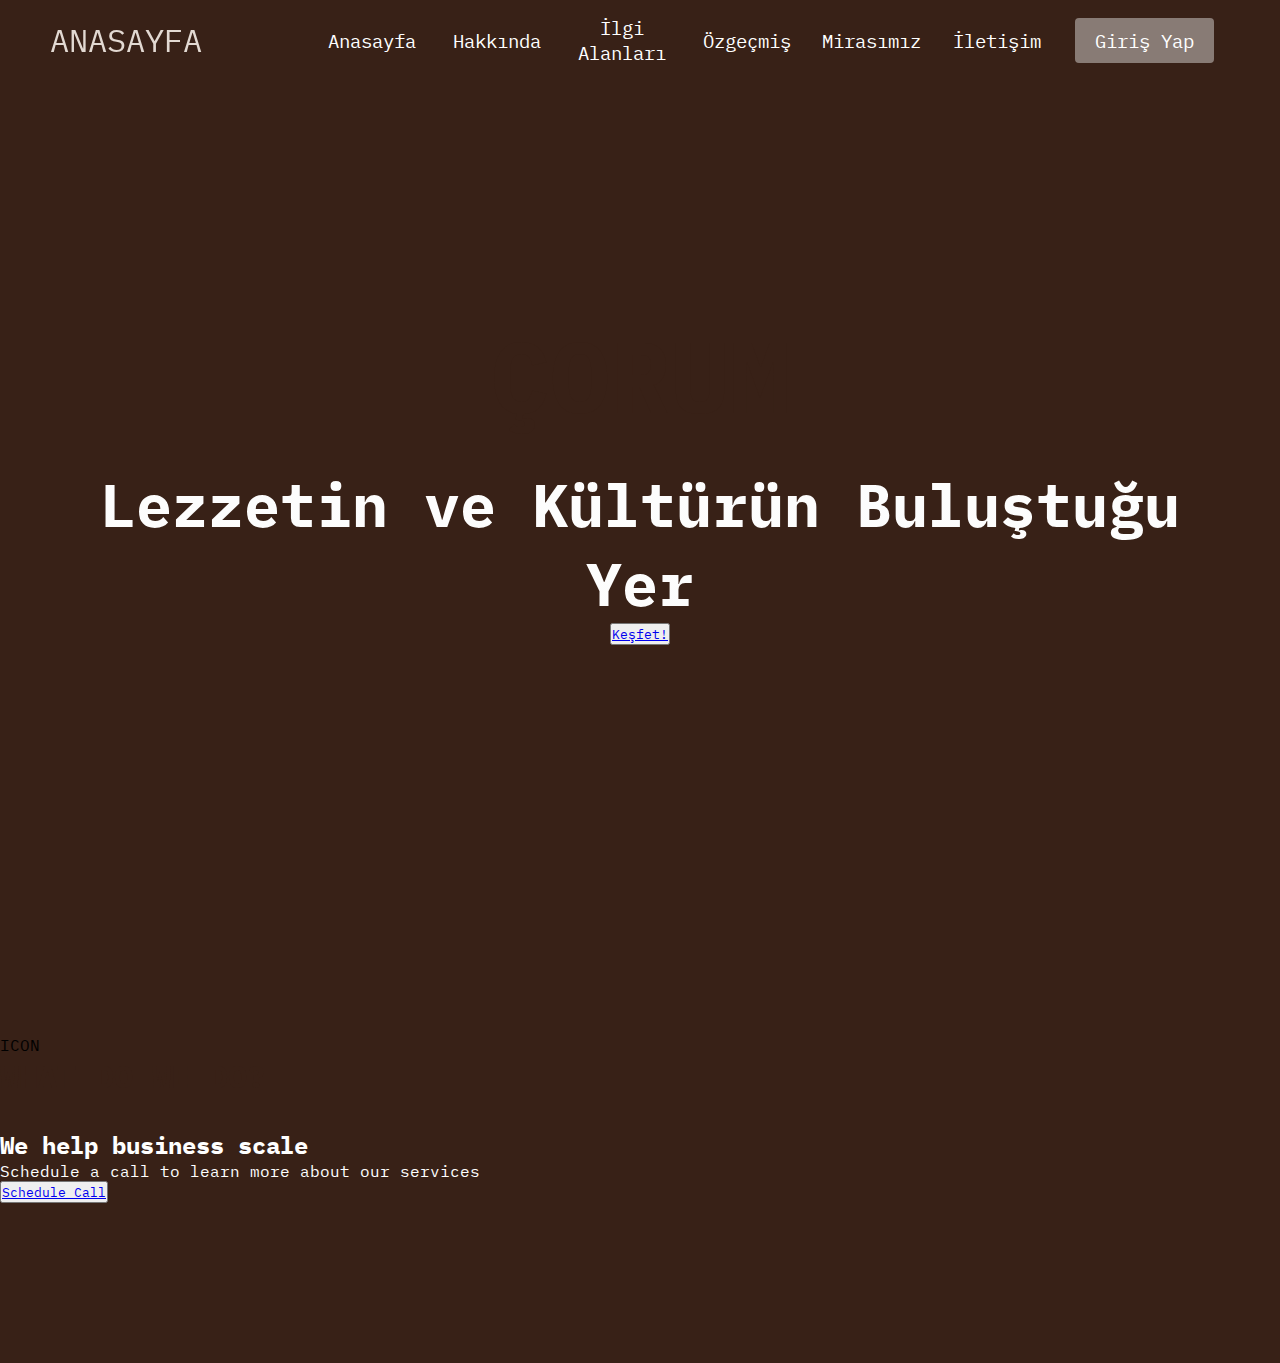
==== index.html @ efba77b6 "feat branchi güncellendi." ====
<!DOCTYPE html>
<html lang="en">
<head>
    <meta charset="UTF-8">
    <meta name="viewport" content="width=device-width, initial-scale=1.0">
    <title>Document</title>
    <link rel="stylesheet" href="styles.css">
</head>
<link rel="preconnect" href="https://fonts.googleapis.com">
<link rel="preconnect" href="https://fonts.gstatic.com" crossorigin>
<link href="https://fonts.googleapis.com/css2?family=IBM+Plex+Mono:ital,wght@0,100;0,200;0,300;0,400;0,500;0,600;0,700;1,100;1,200;1,300;1,400;1,500;1,600;1,700&display=swap" rel="stylesheet">
<body>
    <!--Navbar Section-->
    <nav class="navbar">
        <div class="navbar__container">
            <a href="#home" id="navbar__logo">ANASAYFA</a>
            <div class="navbar__toggle" id="mobile-menu">
                <span class="bar"></span>
                <span class="bar"></span>
                <span class="bar"></span>
            </div>
            <ul class="navbar__menu">
                <li class="navbar__item">
                    <a href="#home" class="navbar__links" id="home-page">Anasayfa</a>
                </li>
                <li class="navbar__item">
                    <a href="#about" class="navbar__links" id="about-page">Hakkında</a>
                </li>
                <li class="navbar__item">
                    <a href="#hobbies" class="navbar__links" id="hobbies-page">İlgi Alanları</a>
                </li>
                <li class="navbar__item">
                    <a href="#cv" class="navbar__links" id="cv-page">Özgeçmiş</a>
                </li>
                <li class="navbar__item">
                    <a href="#heritage" class="navbar__links" id="heritage-page">Mirasımız</a>
                </li>
                <li class="navbar__item">
                    <a href="#contact" class="navbar__links" id="contact-page">İletişim</a>
                </li>
                <li class="navbar__btn">
                    <a href="#sign-up" class="button" id="signup">Giriş Yap</a>
                </li>
            </ul>
        </div>
    </nav>

    <!--Hero Section-->
    <div class="hero" id="home">
        <div class="hero__container">
            <h1 class="hero__heading">ÇORUM</h1>
            <h2 class="hero__description">Lezzetin ve Kültürün Buluştuğu Yer</h2>
            <button class="main__btn"><a href="#">Keşfet!</a></button>
            
            <!--<div class="main__img--container">
                <img src="images/iStock-2048596716.jpg" alt="pic" id="main__img">
            </div>-->

        </div>
    </div>

    <!-- About Section-->
    <div class="main" id="about">
        <div class="main__container">
            <div class="main__img--container">
                <div class="main__img--card">ICON</div>
            </div>
            <div class="main__content">
                <h1>What do we do?</h1>
                <h2>We help business scale</h2>
                <p>Schedule a call to learn more about our services</p>
                <button class="main__btn"><a href="#">Schedule Call</a></button>
            </div>
        </div>
    </div>

    <!-- Services Section -->
    <!-- <div class="services">
        <h1>See What the hype is about</h1>
        <div class="services__container">
            <div class="services__card">
                <h2>Experince Bliss</h2>
                <p>AI Powered Technology</p>
                <button>Get Started</button>
            </div>
            <div class="services__card">
                <h2>Are you ready?</h2>
                <p>Take the leap</p>
                <button>Get Started</button>
            </div>
        </div>
    </div>-->
    <script src="app.js"></script>
</body>
</html>
---- styles.css ----
*{
    box-sizing: border-box;
    margin: 0;
    padding: 0;
    font-family: 'IBM Plex Mono',static;
    scroll-behavior: smooth;
}

.navbar{
    background: #382117;
    height: 80px;
    display:flex;
    justify-content: center;
    align-items: center;
    font-size: 1.2rem;
    position: sticky;
    top:0;
    z-index: 999;
}

.navbar__container{
    display:flex;
    justify-content: space-between;
    height: 80px;
    z-index: 1;
    width: 100%;
    max-width: 1300px;
    margin:0 auto;
    padding: 0 50px;
}

#navbar__logo{
    background-color: #E2D9D2;
    /*background-image: linear-gradient(to top, #98e290 0%, #fff 100% );*/
    background-size: 100%;
    -webkit-background-clip: text;
    -moz-background-clip: text;
    -webkit-text-fill-color: transparent;
    -moz-text-fill-color: transparent;
    display: flex;
    align-items: center;
    cursor: pointer;
    text-decoration: none;
    font-size: 2rem;
}

/*.fa-gem{
    margin-right: 0.5rem;
}*/

.navbar__menu{
    display: flex;
    align-items: center;
    list-style: none;
    text-align: center;

}

.navbar__item{
    height: 80px;
}

.navbar__links{
    color: #fff;
    display:flex;
    align-items: center;
    justify-content: center;
    width: 125px;
    text-decoration: none;
    height: 100%;
}

.navbar__btn{
    display: flex;
    justify-content: center;
    align-items: center;
    padding: 0 1rem;
    width: 100%;
}

.button{
    display: flex;
    justify-content: center;
    align-items: center;
    text-decoration: none;
    padding: 10px 20px;
    height: 100%;
    border: none;
    outline: none;
    border-radius: 4px;
    background: #f9f9f96a;
    color:#fff;
    width: 100%;

}

.button:hover{
    background: #D0C8B3;
    transition: all 0.3s ease;
}
.navbar__links:hover {
    color: #D0C8B3;
    transition: all 0.3s ease;
}

@media screen and (max-width: 960px) {
    .navbar__container{
        display: flex;
        justify-content: space-between;
        height: 80px;
        z-index: 1;
        width: 100%;
        max-width: 1300px;
        padding: 0%;
    }

    .navbar__menu{
        display: grid;
        grid-template-columns: auto;
        margin: 0;
        width: 100%;
        position: absolute;
        top: -1000px;
        opacity: 1;
        transition: all 0.5s ease;
        /*height: 50vh;*/
        z-index: -1;

    }
    

    .navbar__menu .active{
        background: #fff;
        top: 100%;
        opacity: 1;
        transition: all 0.5s ease;
        z-index: 99;
        height: 60vh;
        font-size: 1.6rem;
    }

    #navbar__logo {
        padding-left: 25px;
    }
    
    .navbar__toggle .bar{
        width: 25px;
        height: 3px;
        margin: 5px auto;
        transition: all 0.3s ease-in-out;
        background: #fff;
    }

    .navbar__item{
        width: 100;
    }

    .navbar__links{
        text-align: center;
        padding: 2rem;
        width:100%;
        display: table;
    }

    #mobile-menu{
        position: absolute;
        top: 20%;
        right: 5%;
        transform: translate(5%,20%);
    }

    .navbar__btn{
        padding-bottom: 2rem;        
    }

    .button{
        display: flex;
        justify-content: center;
        align-items: center;
        width: 80%;
        height: 80px;
        margin: 0;
    }

    .navbar__toggle .bar{
        display: block;
        cursor: pointer;
    }

    #mobile-menu.is-active .bar:nth-child(2) {
        opacity: 0;
    }

    #mobile-menu.is-active .bar:nth-child(1) {
        transform: translateY(8px) rotate(45deg);
    }

    #mobile-menu.is-active .bar:nth-child(3) {
        transform: translateY(-8px) rotate(-45deg);
    }
}
/*Hero Section CSS*/
.hero{
    background-color: #382117;
    padding: 200px 0;
}

.hero__container{
    background-image: url('images/iStock-2048596716.jpg');
    background-size: cover; 
    background-position: center;

    display: flex;
    flex-direction: column;
    align-items: center;
    justify-content: center;
    margin: 0 auto;
    height: 90%;
    text-align: center;
    max-width: 1200px;
    padding: 30px;
}

/*.main__content {
    position: absolute;
    top: 50%;
    left: 50%;
    transform: translate(-50%, -50%);
    color: white;  Metin rengi
    text-align: center;
}*/

/*.main__content {
    width: 100%;
    height: 100vh; 
    background-image: url('images/iStock-2048596716.jpg');
    background-size: cover; 
    background-position: center;
    display: center;
    justify-content: center;
    align-items: center;
    color: white; 
    text-shadow: 2px 2px 4px rgba(0, 0, 0, 0.5); 
}*/

.hero__heading {
    font-size: 100px;
    margin-bottom: 24px;
    color: #382117;
}

.hero__description {
    font-size: 60px;
    background: #fff;
    background-image: linear-gradient(to top, #f9f9f96a 0%, #f9f9f96a 100% );
    background-size: 100%;
    -webkit-background-clip: text;
    -moz-background-clip: text;
    -webkit-text-fill-color: transparent;
    -moz-text-fill-color:transparent;
}

/*.main__btn {
    font-size: 1rem;
    padding: 14px 32px;
    border: none;
    border-radius: 4px;
    background-color: #f9f9f99d;
    margin-top: 2rem;
    cursor: pointer;
    position: relative;
    transition: all 0.35s;
    outline: none;
}

.main__btn a {
    position: relative;
    z-index: 2;
    color: #fff;
    text-decoration: none;
}
.main__btn:after{
    position: absolute;
    content: '';
    top: 0;
    left: 0;
    width: 0;
    height: 100%;
    background: #D0C8B3;
    transition: all 0.35s;
    border-radius: 4px;
}

.main__btn:hover{
    color: #fff;
}
.main__btn:hover:after{
    width: 100%;
}

main__img--container{
    text-align: center;
}

#main__img{
    height: 80%;
    width: 80%;
}
*/
/*Mobile Responsive*/
@media screen and (max-width: 768px){
    /*.main__container{
        display: grid;
        grid-template-columns: auto;
        align-items: center;
        justify-self: center;
        width: 100%;
        margin: 0 auto;
        height: 90vh;
    }*/
    
    .hero__heading{
        font-size: 60px;
    }
    .hero__description {
        font-size: 40px;
    }
}

/*About Section*/
.main{
    background-color: #382117;
    padding: 10rem 0;
}

.main__conteiner{
    display: grid;
    grid-template-columns: 1fr 1fr;
    align-items: center;
    justify-content: center;
    margin: 0 auto;
    height: 90%;
    z-index: 1;
    width: 100%;
    max-width: 1300px;
    padding: 0 50px;
}

.main__content{
    color: #fff;
    width: 100%;
}

.main__content h1{
    font-size: 2rem;
    background-color: #382117;
    /*background-image: linear-gradient(to top, #98e290 0%, #fff 100% );*/
    background-size: 100%;
    -webkit-background-clip: text;
    -moz-background-clip: text;
    -webkit-text-fill-color: transparent;
    -moz-text-fill-color: transparent;
    text-transform: uppercase;
    margin-bottom: 32px;
}

@media screen and (max-width:480px){
    .main__content h1{
        font-size: 2rem;
        margin-top: 3rem;
    }
    .main__content h2{
        font-size: 2rem;
    }
    .main__btn{
        padding: 12px 36px;
        margin: 2.5rem 0;
    }
}
/* Services Section CSS */
/*.services {
    background: #fff;
    display: flex;
    flex-direction: column;
    align-items: center;
    height: 100vh;
}

.services h1 {
    background-color: #382117;
    background-image: linear-gradient(
        to right,
        #212115 0%
        #61782A 0%
        #42664C 21%
        #294026 52%
        #547C40 78%
        #151410 100%
    );
    background-size: 100%;
    margin-bottom: 5rem;
    font-size: 2.5rem;
    -webkit-background-clip: text;
    -moz-background-clip: text;
    -webkit-text-fill-color: transparent;
    -moz-text-fill-color:transparent;
}

.services__container{
    display: flex;
    justify-content: center;
    flex-wrap: wrap;
}
*/
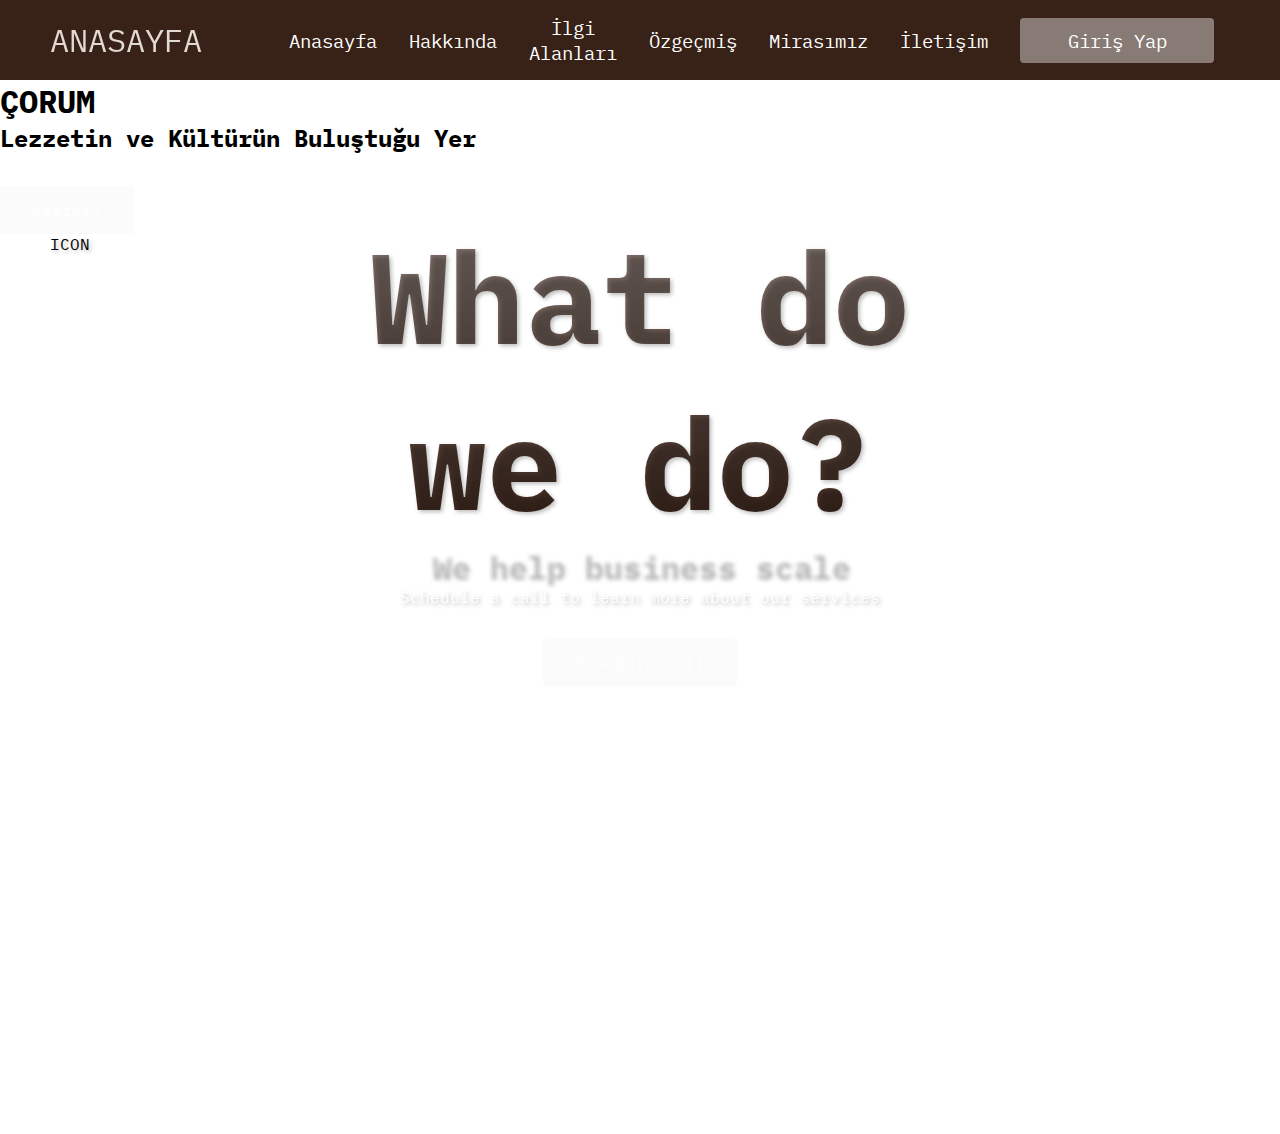
==== commit 593f9375: "duzenlendi." ====
--- a/index.html
+++ b/index.html
@@ -15,9 +15,9 @@
         <div class="navbar__container">
             <a href="#home" id="navbar__logo">ANASAYFA</a>
             <div class="navbar__toggle" id="mobile-menu">
-                <span class="bar"></span>
-                <span class="bar"></span>
-                <span class="bar"></span>
+            <span class="bar"></span>
+            <span class="bar"></span>
+            <span class="bar"></span>
             </div>
             <ul class="navbar__menu">
                 <li class="navbar__item">
--- a/styles.css
+++ b/styles.css
@@ -3,7 +3,6 @@
     margin: 0;
     padding: 0;
     font-family: 'IBM Plex Mono',static;
-    scroll-behavior: smooth;
 }
 
 .navbar{
@@ -44,9 +43,9 @@
     font-size: 2rem;
 }
 
-/*.fa-gem{
+.fa-gem{
     margin-right: 0.5rem;
-}*/
+}
 
 .navbar__menu{
     display: flex;
@@ -65,15 +64,14 @@
     display:flex;
     align-items: center;
     justify-content: center;
-    width: 125px;
     text-decoration: none;
+    padding: 0 1rem;
     height: 100%;
 }
 
 .navbar__btn{
     display: flex;
     justify-content: center;
-    align-items: center;
     padding: 0 1rem;
     width: 100%;
 }
@@ -98,12 +96,12 @@
     background: #D0C8B3;
     transition: all 0.3s ease;
 }
-.navbar__links:hover {
+.navbar__links:hover{
     color: #D0C8B3;
     transition: all 0.3s ease;
 }
 
-@media screen and (max-width: 960px) {
+@media screen and(max-width: 960px) {
     .navbar__container{
         display: flex;
         justify-content: space-between;
@@ -120,14 +118,14 @@
         margin: 0;
         width: 100%;
         position: absolute;
-        top: -1000px;
-        opacity: 1;
+        /*top: -1000px;
+        opacity: 0;*/
         transition: all 0.5s ease;
-        /*height: 50vh;*/
+        height: 50vh;
         z-index: -1;
-
-    }
-    
+        background: #fff;
+
+    }
 
     .navbar__menu .active{
         background: #fff;
@@ -135,7 +133,7 @@
         opacity: 1;
         transition: all 0.5s ease;
         z-index: 99;
-        height: 60vh;
+        height: 50vh;
         font-size: 1.6rem;
     }
 
@@ -177,7 +175,7 @@
         display: flex;
         justify-content: center;
         align-items: center;
-        width: 80%;
+        width: 80px;
         height: 80px;
         margin: 0;
     }
@@ -187,48 +185,58 @@
         cursor: pointer;
     }
 
-    #mobile-menu.is-active .bar:nth-child(2) {
+    #mobile-menu.is-active .bar:nth-child(2){
         opacity: 0;
     }
 
-    #mobile-menu.is-active .bar:nth-child(1) {
+    #mobile-menu.is-active .bar:nth-child(1){
         transform: translateY(8px) rotate(45deg);
     }
 
-    #mobile-menu.is-active .bar:nth-child(3) {
+    #mobile-menu.is-active .bar:nth-child(3){
         transform: translateY(-8px) rotate(-45deg);
     }
 }
 /*Hero Section CSS*/
-.hero{
+.main{
     background-color: #382117;
-    padding: 200px 0;
-}
-
-.hero__container{
+}
+
+.main__container{
     background-image: url('images/iStock-2048596716.jpg');
     background-size: cover; 
     background-position: center;
 
-    display: flex;
-    flex-direction: column;
+    display: center;
+    /*grid-template-columns: 1fr 1fr;*/
     align-items: center;
     justify-content: center;
     margin: 0 auto;
-    height: 90%;
-    text-align: center;
-    max-width: 1200px;
-    padding: 30px;
-}
-
-/*.main__content {
+    height: 100vh;
+    background-color: #fff;
+    z-index: 1;
+    width: 100%;
+    max-width: auto;
+    padding: 0 50px;
+    text-shadow: 2px 2px 4px rgba(0, 0, 0, 0.266);
+}
+.overlay{
+    position: absolute;
+    top: 0;
+    left: 0;
+    width: 100%;
+    height: 100%;
+    background-color: rgba(0, 0, 0, 0.5); /* Siyah renkte yarı saydam katman */
+}
+
+.main__content {
     position: absolute;
     top: 50%;
     left: 50%;
     transform: translate(-50%, -50%);
-    color: white;  Metin rengi
+    color: white; /* Metin rengi */
     text-align: center;
-}*/
+}
 
 /*.main__content {
     width: 100%;
@@ -243,15 +251,20 @@
     text-shadow: 2px 2px 4px rgba(0, 0, 0, 0.5); 
 }*/
 
-.hero__heading {
-    font-size: 100px;
-    margin-bottom: 24px;
-    color: #382117;
-}
-
-.hero__description {
-    font-size: 60px;
-    background: #fff;
+.main__content h1 {
+    font-size: 8rem;
+    background-color: #382117;
+    background-image: linear-gradient(to top, #382117 0%, #f9f9f96a 100% );
+    background-size: 100%;
+    -webkit-background-clip: text;
+    -moz-background-clip: text;
+    -webkit-text-fill-color: transparent;
+    -moz-text-fill-color:transparent;
+}
+
+.main__content h2 {
+    font-size: 2rem;
+    background-color: #fff;
     background-image: linear-gradient(to top, #f9f9f96a 0%, #f9f9f96a 100% );
     background-size: 100%;
     -webkit-background-clip: text;
@@ -260,7 +273,7 @@
     -moz-text-fill-color:transparent;
 }
 
-/*.main__btn {
+.main__btn {
     font-size: 1rem;
     padding: 14px 32px;
     border: none;
@@ -302,120 +315,6 @@
     text-align: center;
 }
 
-#main__img{
-    height: 80%;
-    width: 80%;
-}
-*/
-/*Mobile Responsive*/
-@media screen and (max-width: 768px){
-    /*.main__container{
-        display: grid;
-        grid-template-columns: auto;
-        align-items: center;
-        justify-self: center;
-        width: 100%;
-        margin: 0 auto;
-        height: 90vh;
-    }*/
-    
-    .hero__heading{
-        font-size: 60px;
-    }
-    .hero__description {
-        font-size: 40px;
-    }
-}
-
-/*About Section*/
-.main{
-    background-color: #382117;
-    padding: 10rem 0;
-}
-
-.main__conteiner{
-    display: grid;
-    grid-template-columns: 1fr 1fr;
-    align-items: center;
-    justify-content: center;
-    margin: 0 auto;
-    height: 90%;
-    z-index: 1;
-    width: 100%;
-    max-width: 1300px;
-    padding: 0 50px;
-}
-
-.main__content{
-    color: #fff;
-    width: 100%;
-}
-
-.main__content h1{
-    font-size: 2rem;
-    background-color: #382117;
-    /*background-image: linear-gradient(to top, #98e290 0%, #fff 100% );*/
-    background-size: 100%;
-    -webkit-background-clip: text;
-    -moz-background-clip: text;
-    -webkit-text-fill-color: transparent;
-    -moz-text-fill-color: transparent;
-    text-transform: uppercase;
-    margin-bottom: 32px;
-}
-
-@media screen and (max-width:480px){
-    .main__content h1{
-        font-size: 2rem;
-        margin-top: 3rem;
-    }
-    .main__content h2{
-        font-size: 2rem;
-    }
-    .main__btn{
-        padding: 12px 36px;
-        margin: 2.5rem 0;
-    }
-}
-/* Services Section CSS */
-/*.services {
-    background: #fff;
-    display: flex;
-    flex-direction: column;
-    align-items: center;
-    height: 100vh;
-}
-
-.services h1 {
-    background-color: #382117;
-    background-image: linear-gradient(
-        to right,
-        #212115 0%
-        #61782A 0%
-        #42664C 21%
-        #294026 52%
-        #547C40 78%
-        #151410 100%
-    );
-    background-size: 100%;
-    margin-bottom: 5rem;
-    font-size: 2.5rem;
-    -webkit-background-clip: text;
-    -moz-background-clip: text;
-    -webkit-text-fill-color: transparent;
-    -moz-text-fill-color:transparent;
-}
-
-.services__container{
-    display: flex;
-    justify-content: center;
-    flex-wrap: wrap;
-}
-*/
-
-
-
-
-
-
-
+
+
+
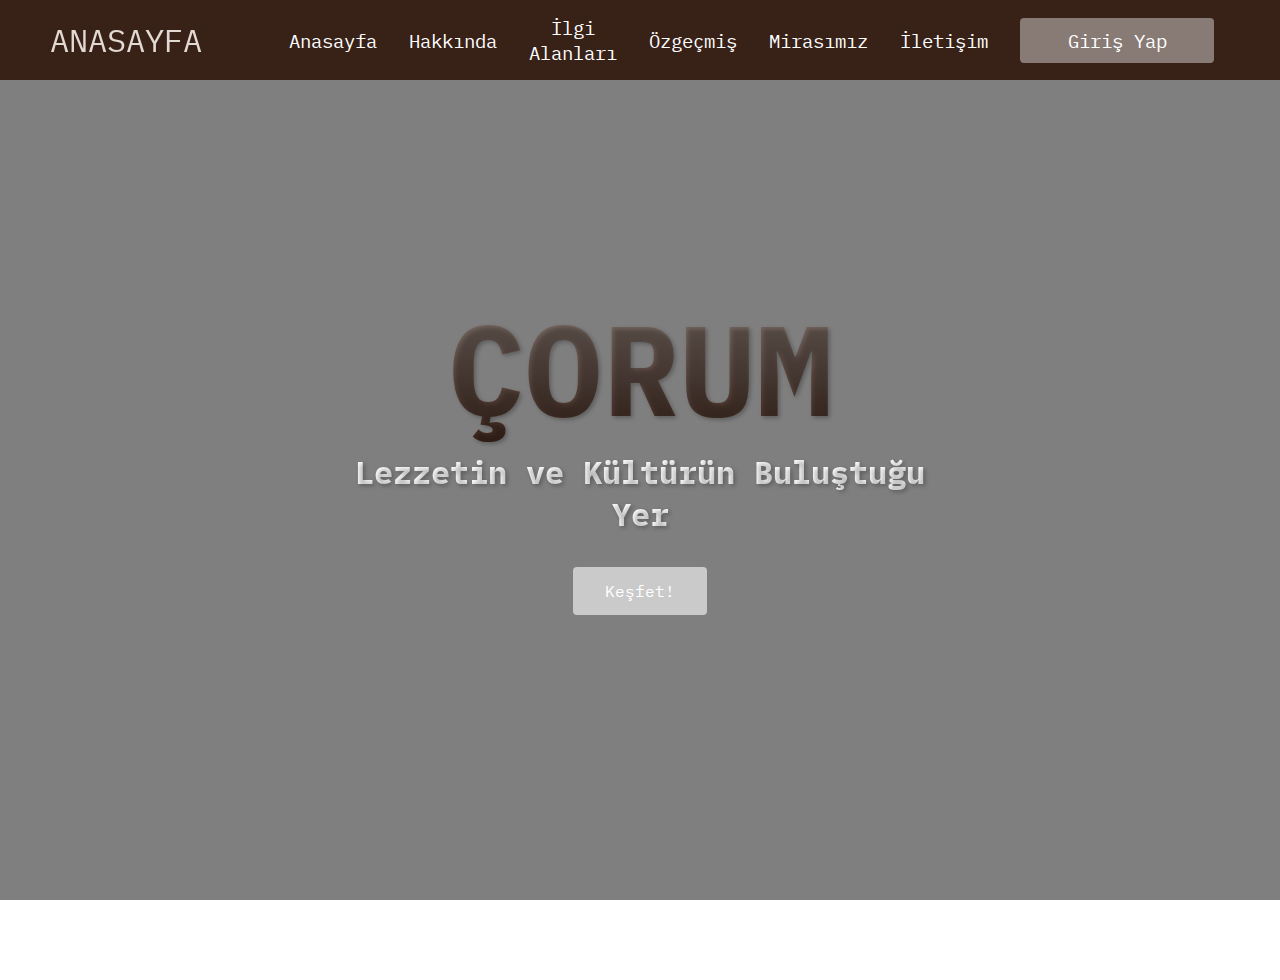
==== commit d436a062: "17.05" ====
--- a/index.html
+++ b/index.html
@@ -15,9 +15,9 @@
         <div class="navbar__container">
             <a href="#home" id="navbar__logo">ANASAYFA</a>
             <div class="navbar__toggle" id="mobile-menu">
-            <span class="bar"></span>
-            <span class="bar"></span>
-            <span class="bar"></span>
+                <span class="bar"></span>
+                <span class="bar"></span>
+                <span class="bar"></span>
             </div>
             <ul class="navbar__menu">
                 <li class="navbar__item">
@@ -46,31 +46,18 @@
     </nav>
 
     <!--Hero Section-->
-    <div class="hero" id="home">
-        <div class="hero__container">
-            <h1 class="hero__heading">ÇORUM</h1>
-            <h2 class="hero__description">Lezzetin ve Kültürün Buluştuğu Yer</h2>
-            <button class="main__btn"><a href="#">Keşfet!</a></button>
-            
+    <div class="main">
+        <div class="main__container">
+            <div class="overlay"></div>    
+            <div class="main__content">
+                <h1>ÇORUM</h1>
+                <h2>Lezzetin ve Kültürün Buluştuğu Yer</h2>
+                <button class="main__btn"><a href="/">Keşfet!</a></button>
+            </div>
             <!--<div class="main__img--container">
                 <img src="images/iStock-2048596716.jpg" alt="pic" id="main__img">
             </div>-->
 
-        </div>
-    </div>
-
-    <!-- About Section-->
-    <div class="main" id="about">
-        <div class="main__container">
-            <div class="main__img--container">
-                <div class="main__img--card">ICON</div>
-            </div>
-            <div class="main__content">
-                <h1>What do we do?</h1>
-                <h2>We help business scale</h2>
-                <p>Schedule a call to learn more about our services</p>
-                <button class="main__btn"><a href="#">Schedule Call</a></button>
-            </div>
         </div>
     </div>
 
@@ -88,8 +75,8 @@
                 <p>Take the leap</p>
                 <button>Get Started</button>
             </div>
-        </div>
-    </div>-->
+        </div>-->
+    </div>
     <script src="app.js"></script>
 </body>
 </html>
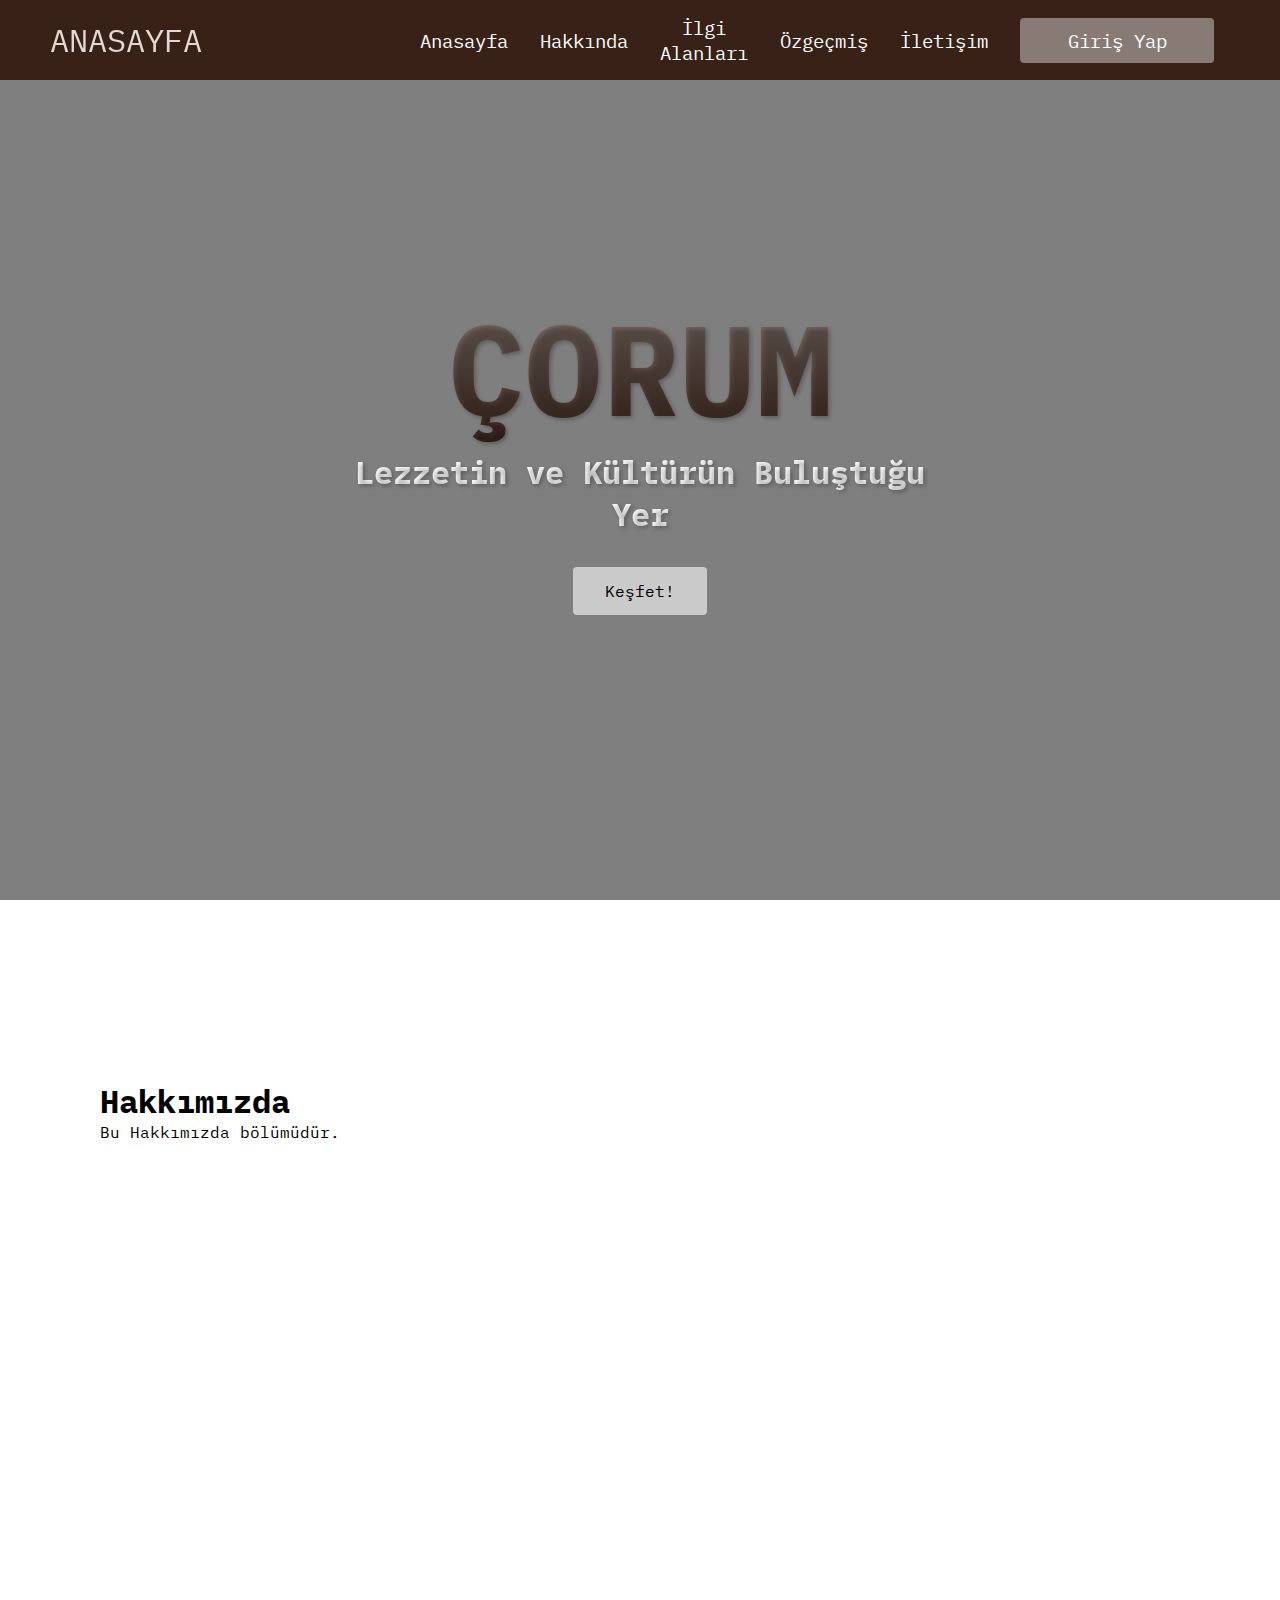
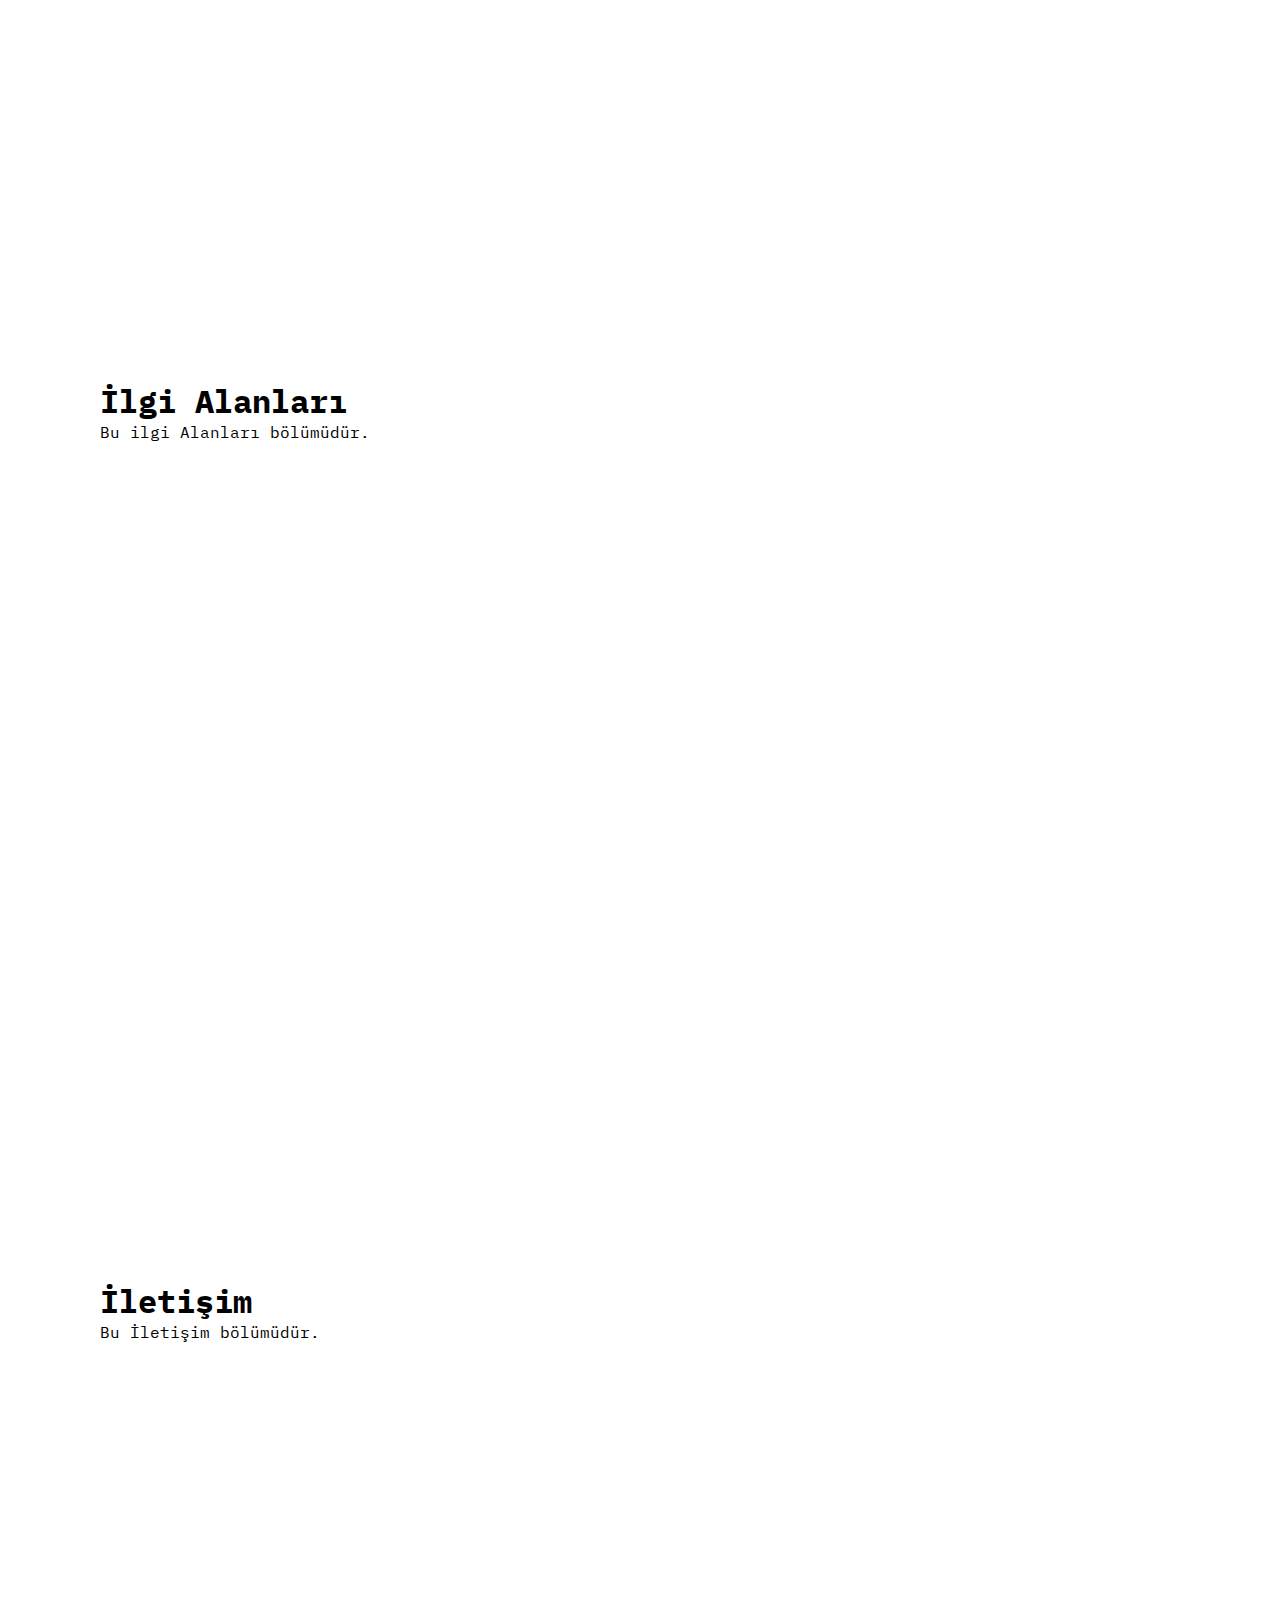
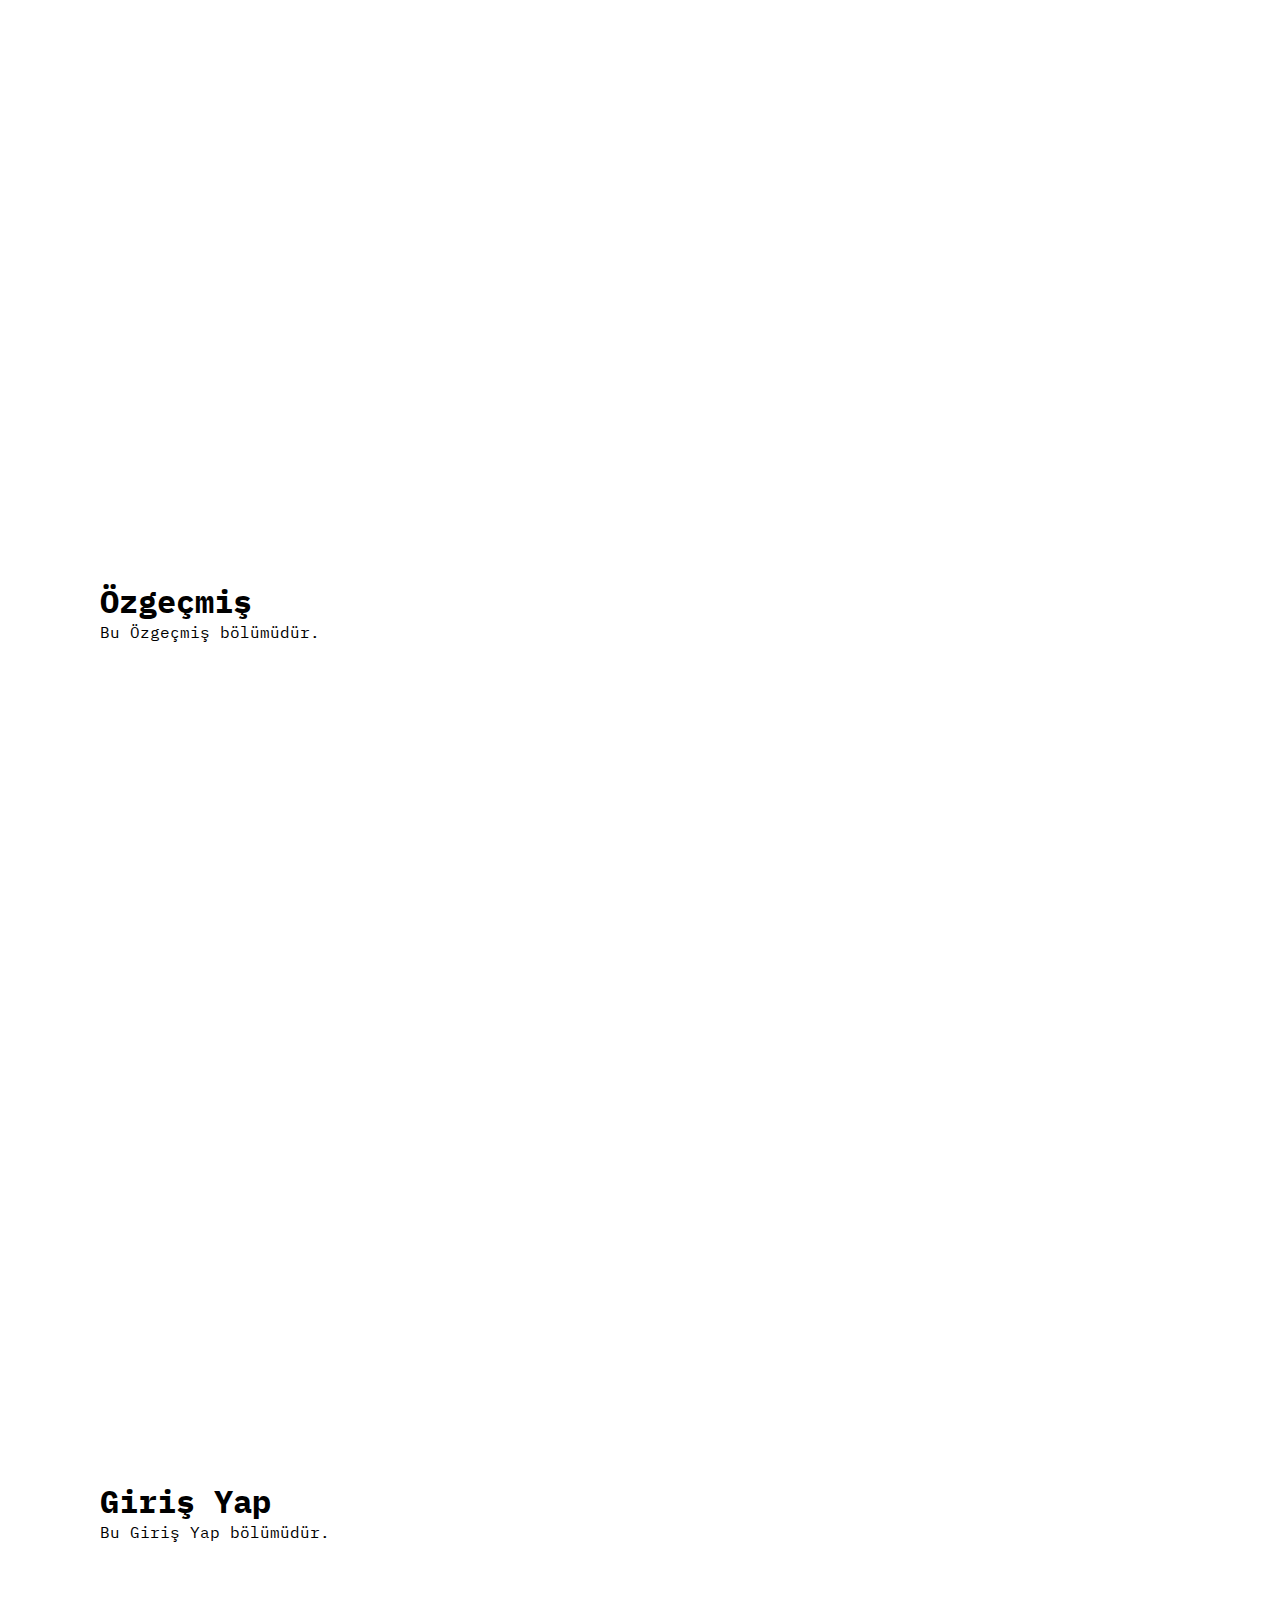
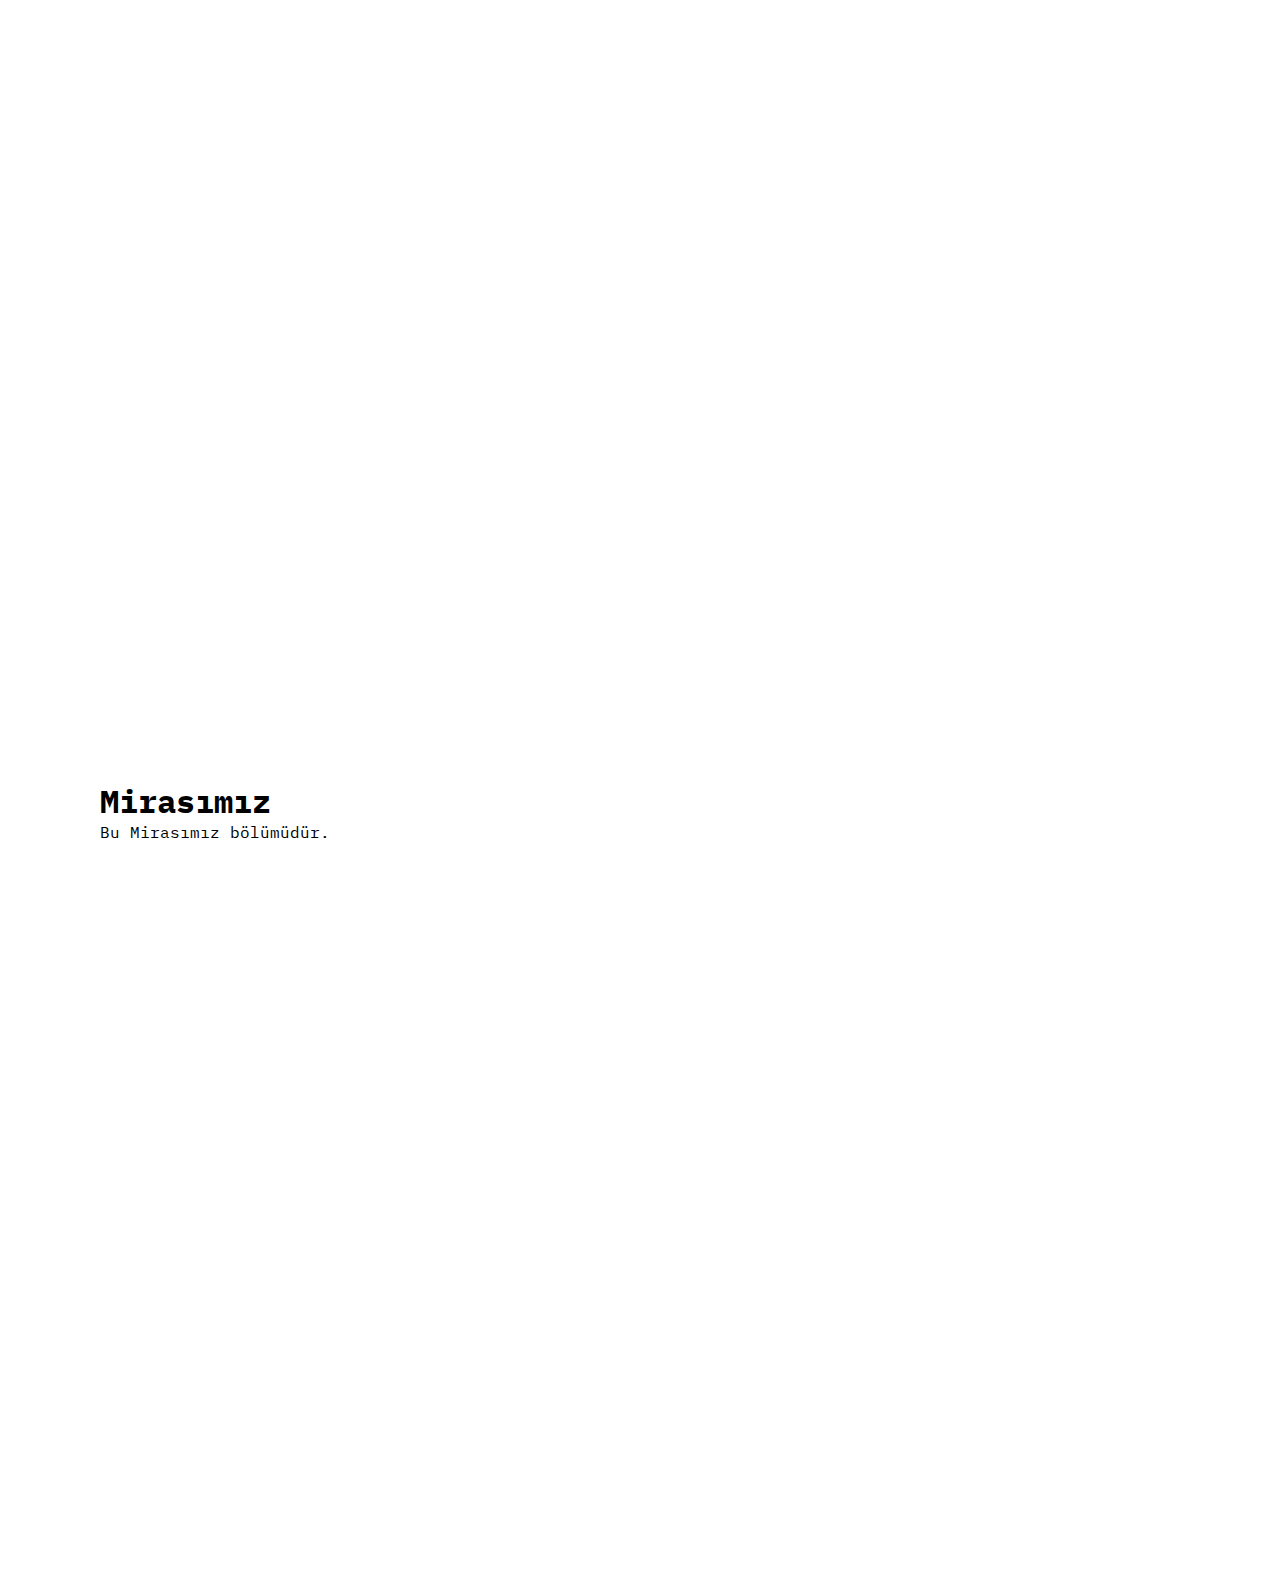
==== commit 6ea90ffa: "18.05" ====
--- a/index.html
+++ b/index.html
@@ -21,38 +21,37 @@
             </div>
             <ul class="navbar__menu">
                 <li class="navbar__item">
-                    <a href="#home" class="navbar__links" id="home-page">Anasayfa</a>
+                    <a href="index.html" class="navbar__links">Anasayfa</a>
                 </li>
                 <li class="navbar__item">
-                    <a href="#about" class="navbar__links" id="about-page">Hakkında</a>
+                    <a href="#about" class="navbar__links">Hakkında</a>
                 </li>
                 <li class="navbar__item">
-                    <a href="#hobbies" class="navbar__links" id="hobbies-page">İlgi Alanları</a>
+                    <a href="#hobbies" class="navbar__links">İlgi Alanları</a>
                 </li>
                 <li class="navbar__item">
-                    <a href="#cv" class="navbar__links" id="cv-page">Özgeçmiş</a>
+                    <a href="#cv" class="navbar__links">Özgeçmiş</a>
                 </li>
+                <!-- <li class="navbar__item">
+                    <a href="#heritage" class="navbar__links">Mirasımız</a>
+                </li> -->
                 <li class="navbar__item">
-                    <a href="#heritage" class="navbar__links" id="heritage-page">Mirasımız</a>
-                </li>
-                <li class="navbar__item">
-                    <a href="#contact" class="navbar__links" id="contact-page">İletişim</a>
+                    <a href="#contact" class="navbar__links">İletişim</a>
                 </li>
                 <li class="navbar__btn">
-                    <a href="#sign-up" class="button" id="signup">Giriş Yap</a>
+                    <a href="#sign-up" class="button">Giriş Yap</a>
                 </li>
             </ul>
         </div>
     </nav>
-
     <!--Hero Section-->
-    <div class="main">
+    <div class="main" id="home">
         <div class="main__container">
             <div class="overlay"></div>    
             <div class="main__content">
                 <h1>ÇORUM</h1>
                 <h2>Lezzetin ve Kültürün Buluştuğu Yer</h2>
-                <button class="main__btn"><a href="/">Keşfet!</a></button>
+                <button  class="main__btn" onclick="window.location.href='mirasimiz.html'">Keşfet!</button>
             </div>
             <!--<div class="main__img--container">
                 <img src="images/iStock-2048596716.jpg" alt="pic" id="main__img">
@@ -60,6 +59,35 @@
 
         </div>
     </div>
+
+    <!-- <section id="home">
+        <h1>Anasayfa</h1>
+        <p>Bu Anasayfa bölümüdür.</p>
+    </section> -->
+    <section id="about">
+        <h1>Hakkımızda</h1>
+        <p>Bu Hakkımızda bölümüdür.</p>
+    </section>
+    <section id="hobbies">
+        <h1>İlgi Alanları</h1>
+        <p>Bu ilgi Alanları bölümüdür.</p>
+    </section>
+    <section id="contact">
+        <h1>İletişim</h1>
+        <p>Bu İletişim bölümüdür.</p>
+    </section>
+    <section id="cv">
+        <h1>Özgeçmiş</h1>
+        <p>Bu Özgeçmiş bölümüdür.</p>
+    </section>
+    <section id="sign-up">
+        <h1>Giriş Yap</h1>
+        <p>Bu Giriş Yap bölümüdür.</p>
+    </section>
+    <section id="heritage">
+        <h1>Mirasımız</h1>
+        <p>Bu Mirasımız bölümüdür.</p>
+    </section>
 
     <!-- Services Section -->
     <!-- <div class="services">
@@ -75,8 +103,8 @@
                 <p>Take the leap</p>
                 <button>Get Started</button>
             </div>
-        </div>-->
-    </div>
+        </div>
+    </div>-->
     <script src="app.js"></script>
 </body>
 </html>
--- a/styles.css
+++ b/styles.css
@@ -54,7 +54,16 @@
     text-align: center;
 
 }
-
+/*
+.navbar__menu li {
+    margin: 0 15px;
+}
+
+.navbar__menu li a {
+    color: #fff;
+    text-decoration: none;
+}
+*/
 .navbar__item{
     height: 80px;
 }
@@ -74,6 +83,12 @@
     justify-content: center;
     padding: 0 1rem;
     width: 100%;
+}
+
+.navbar__toggle {
+    display: none;
+    flex-direction: column;
+    cursor: pointer;
 }
 
 .button{
@@ -315,6 +330,30 @@
     text-align: center;
 }
 
-
-
-
+section{
+    padding: 100px;
+    height: 100vh; /* Her bölümün tam ekran yüksekliğinde olması */
+}
+@media screen and (max-width: 960px) {
+    .menu {
+        flex-direction: column;
+        align-items: center;
+        display: none;
+    }
+
+    .menu li {
+        margin: 10px 0;
+    }
+
+    .menu-toggle {
+        display: flex;
+    }
+
+    .menu.active {
+        display: flex;
+    }
+}
+
+
+
+
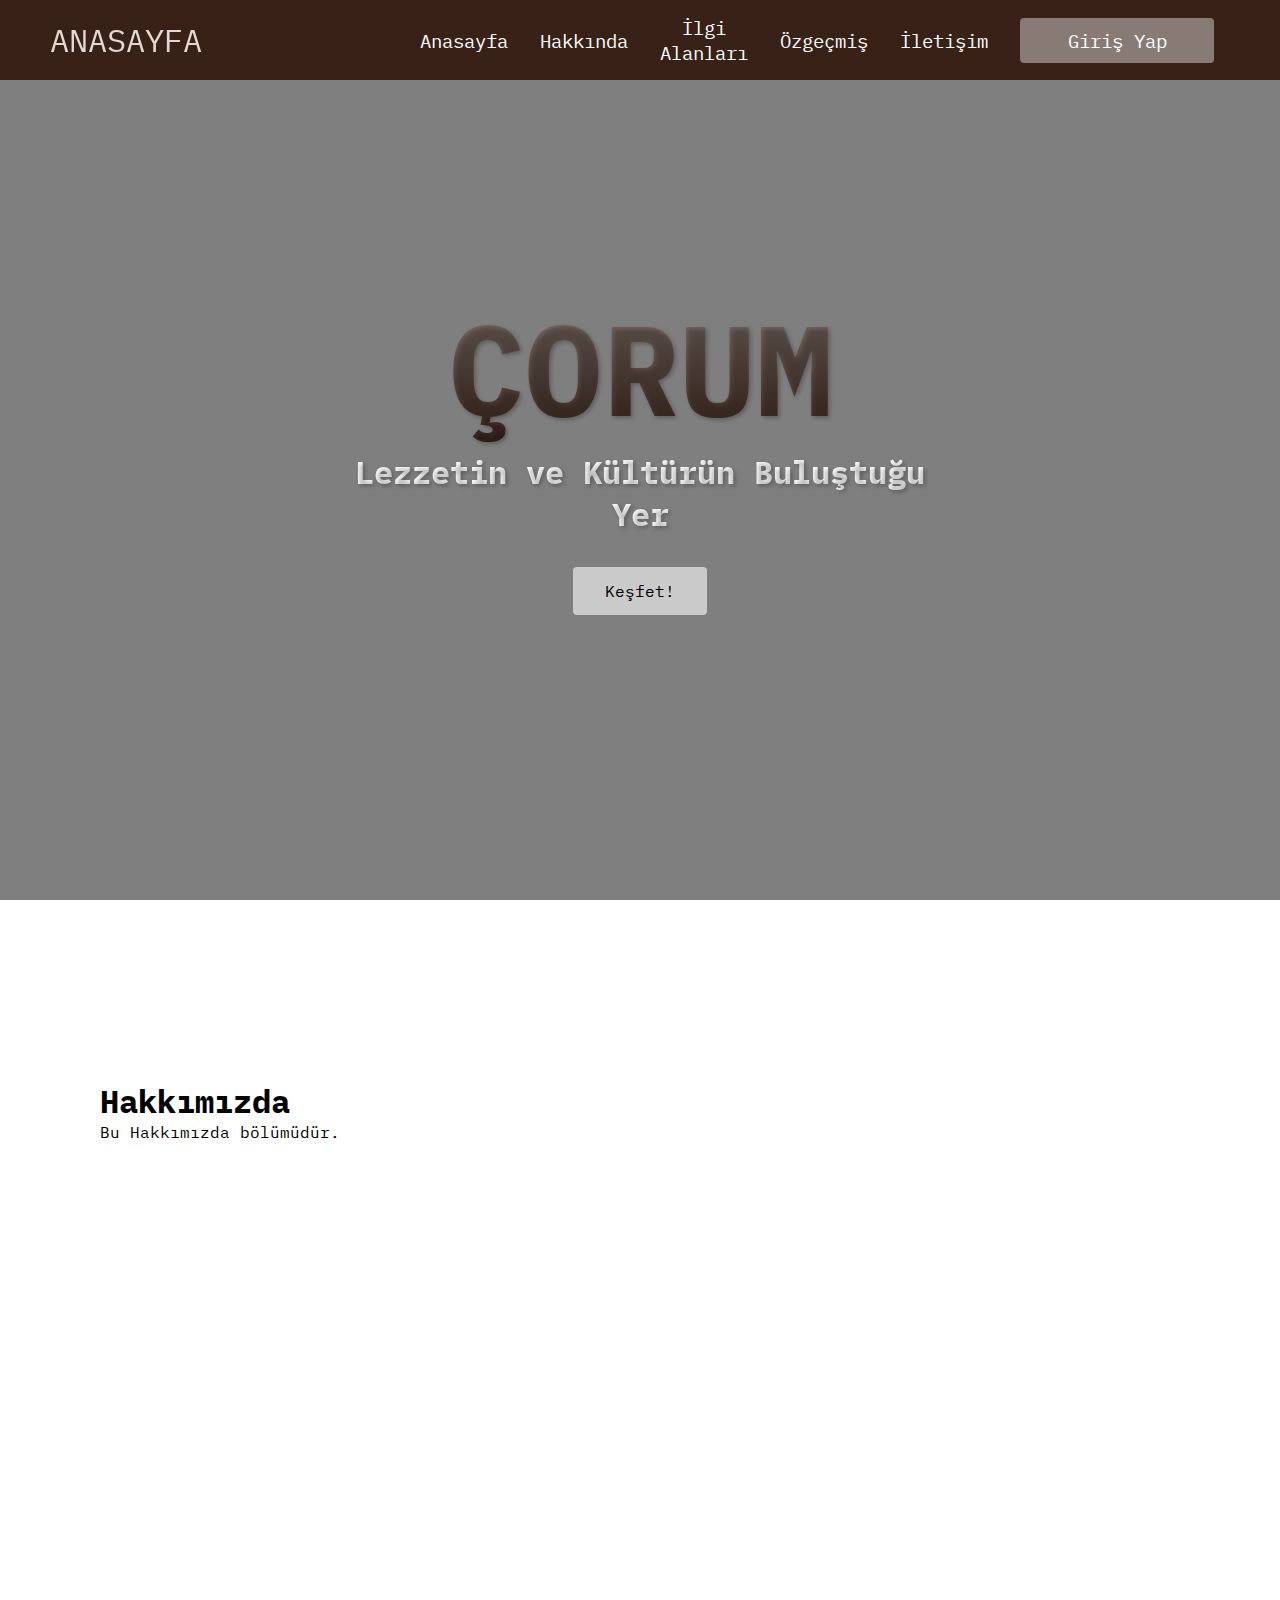
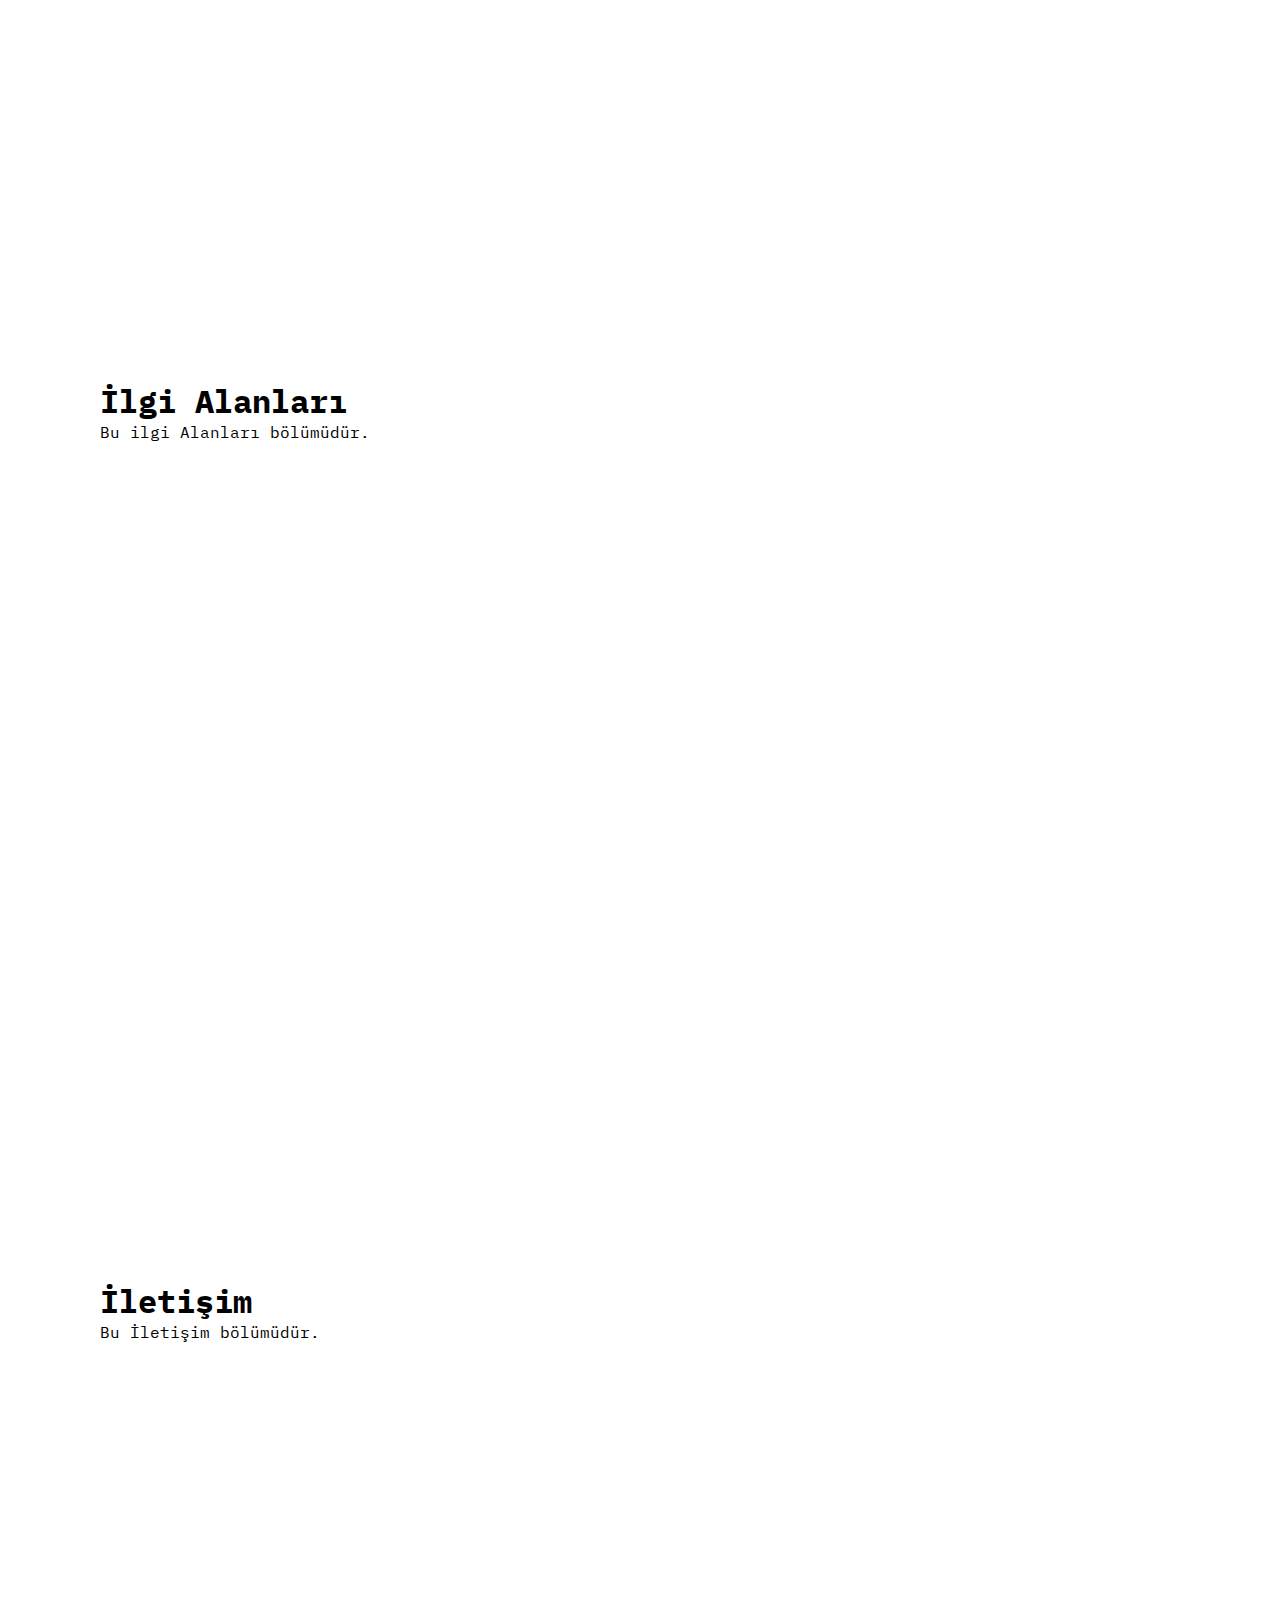
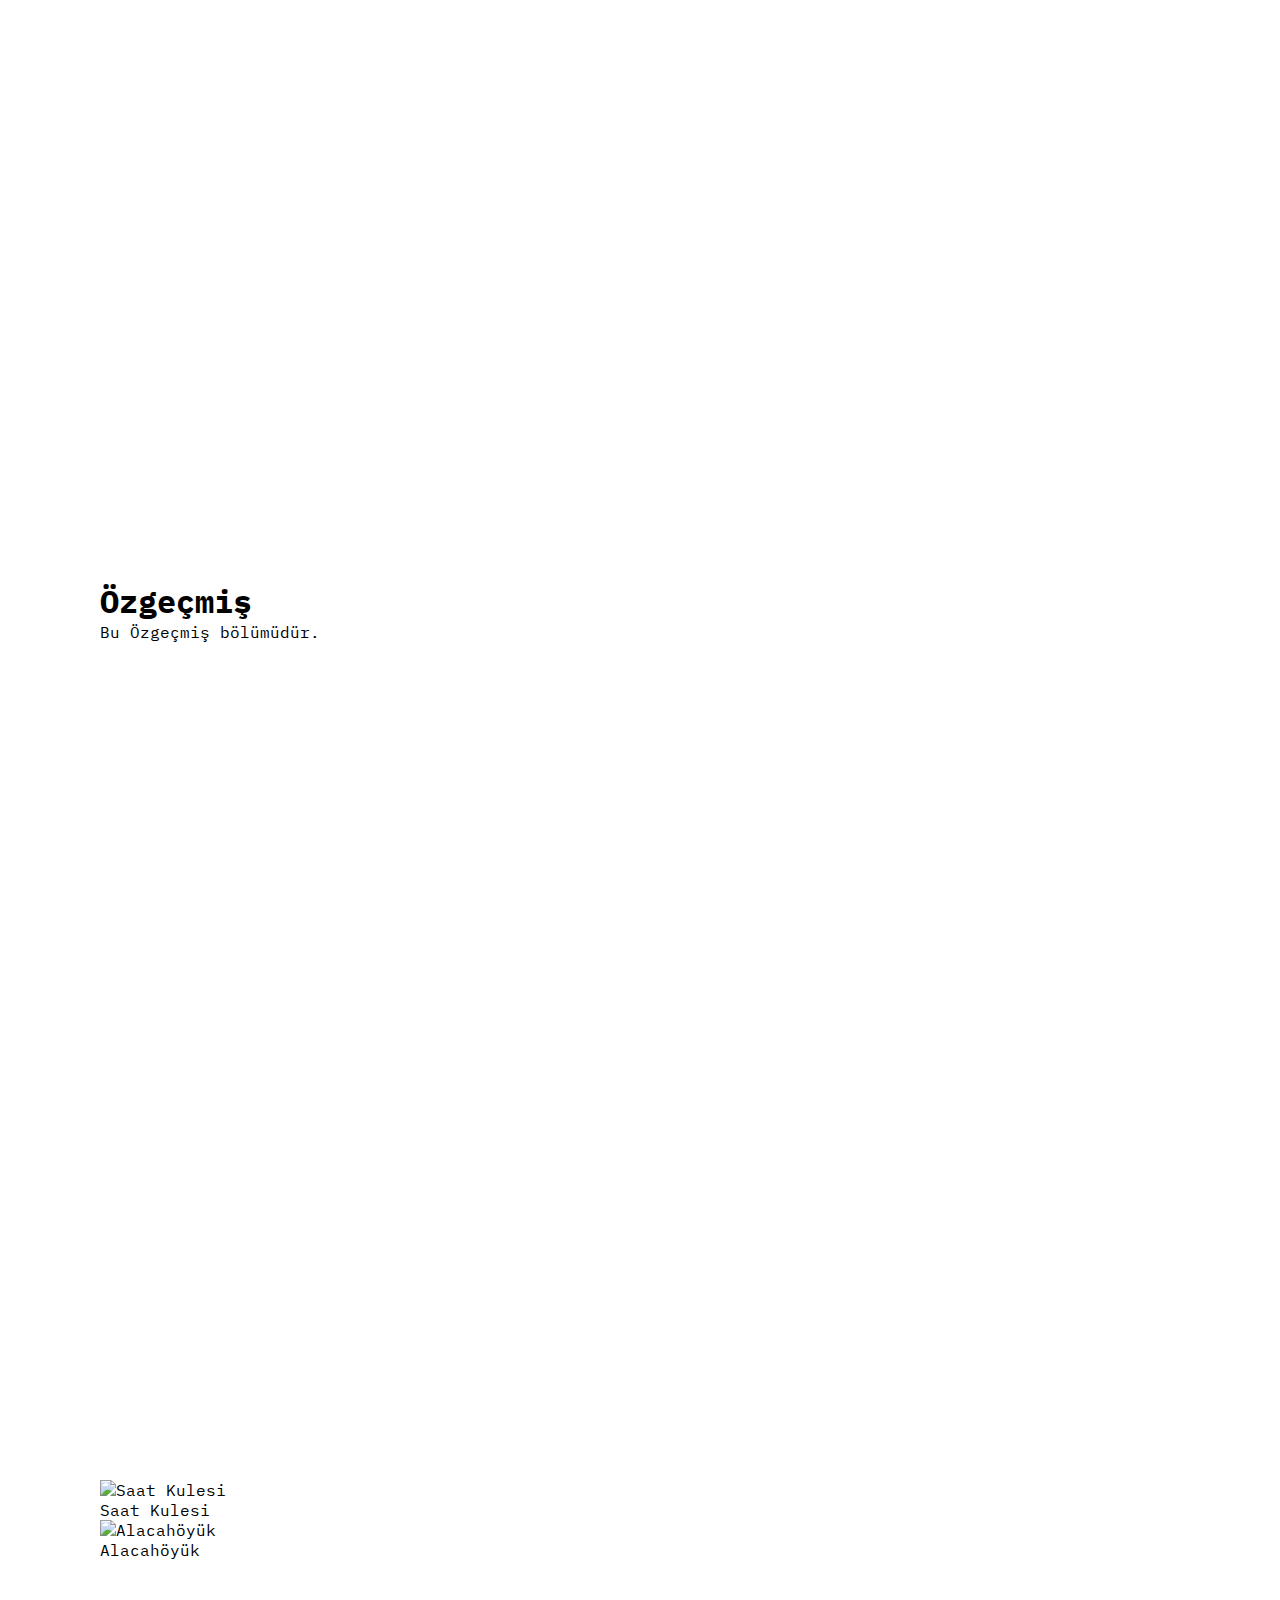
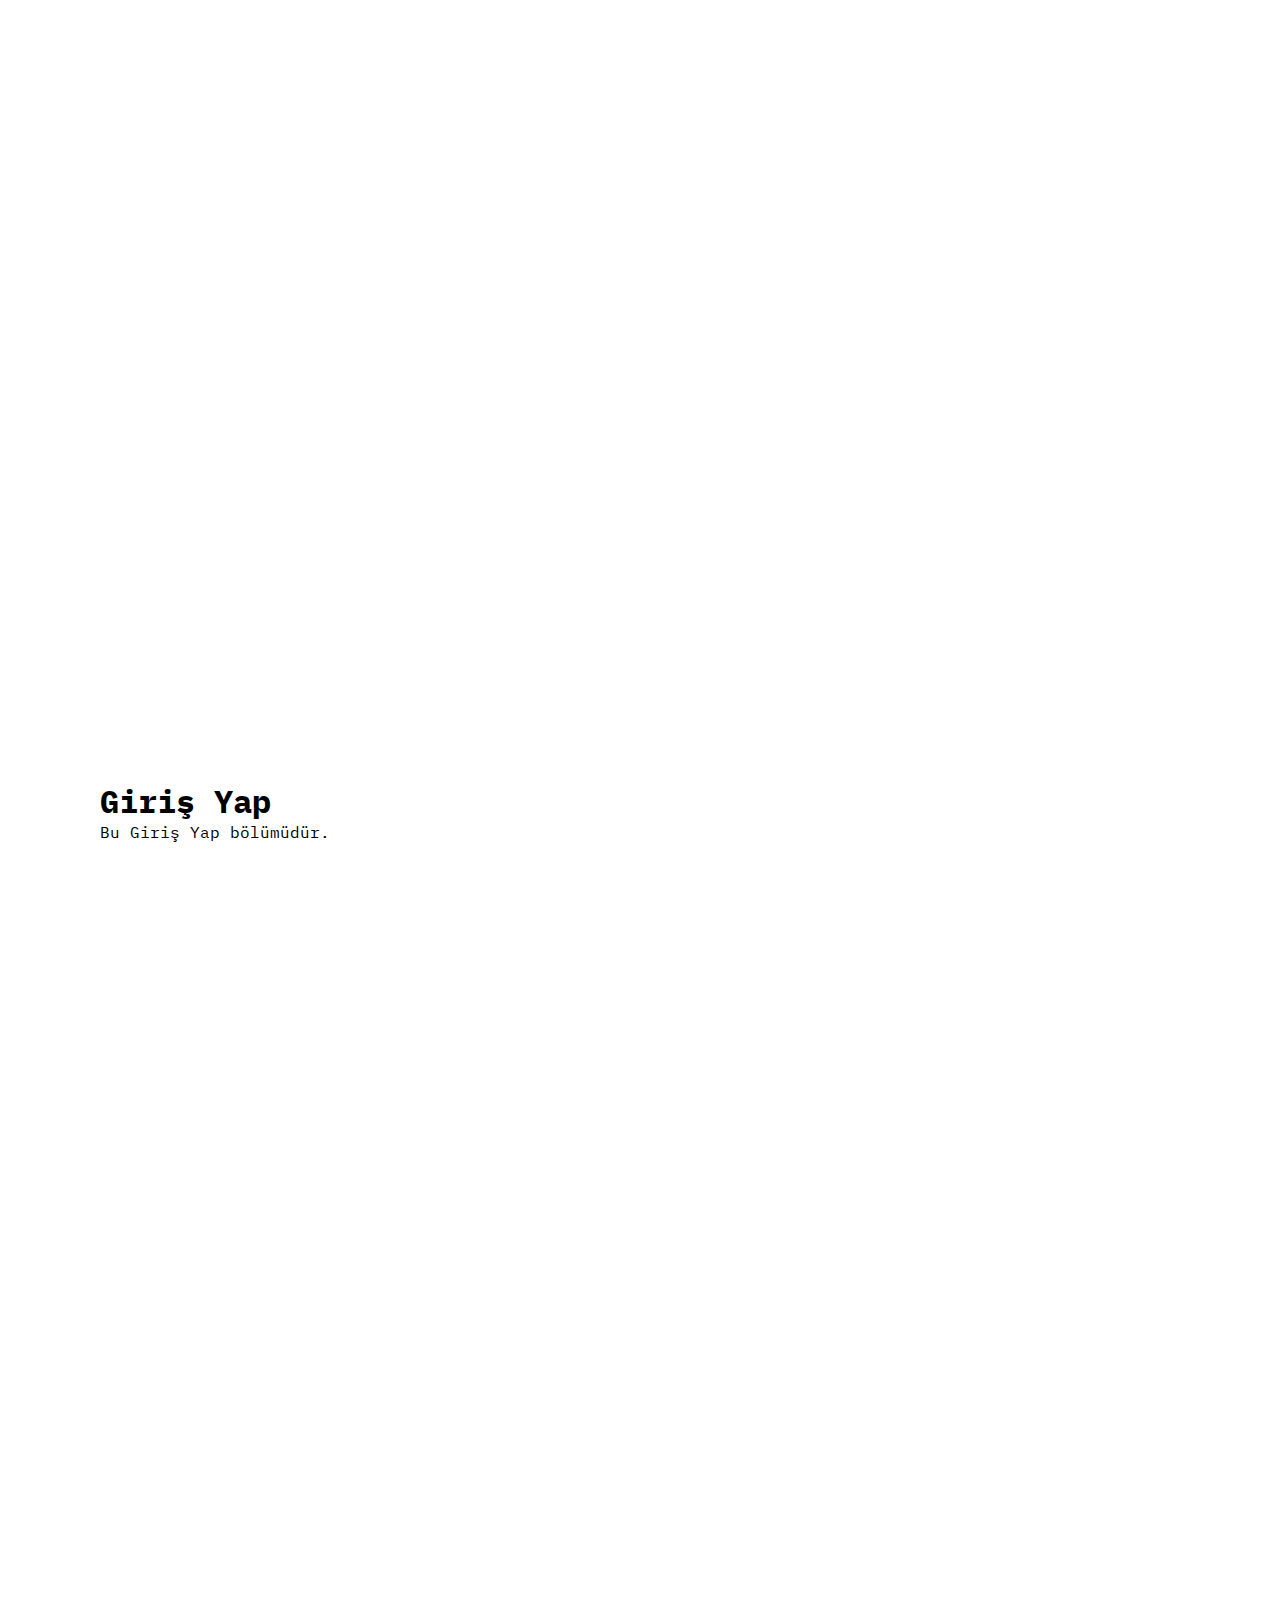
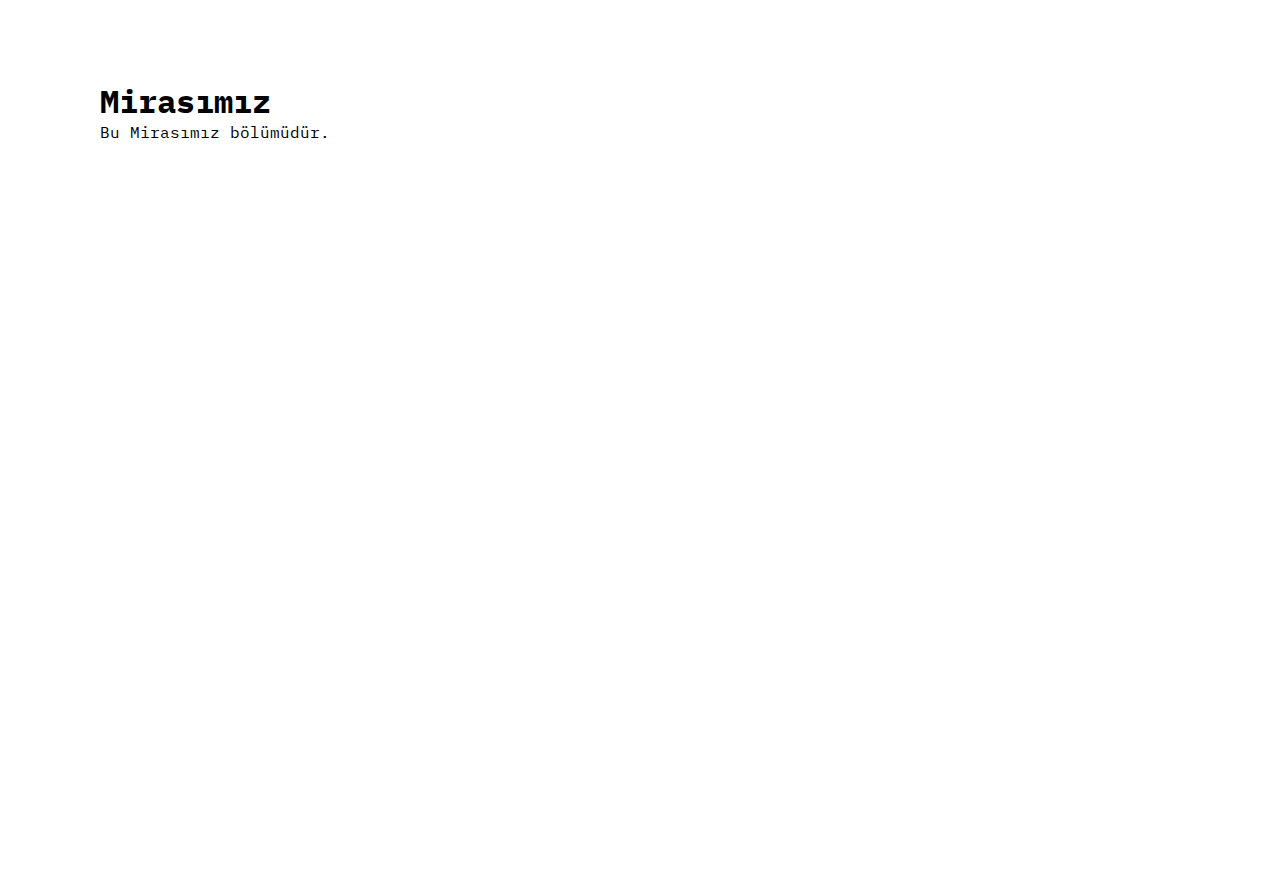
==== commit 75209a66: "slider olusturuluyor." ====
--- a/index.html
+++ b/index.html
@@ -33,7 +33,7 @@
                     <a href="#cv" class="navbar__links">Özgeçmiş</a>
                 </li>
                 <!-- <li class="navbar__item">
-                    <a href="#heritage" class="navbar__links">Mirasımız</a>
+                    <a href="mirasimiz.html" class="navbar__links">Mirasımız</a>
                 </li> -->
                 <li class="navbar__item">
                     <a href="#contact" class="navbar__links">İletişim</a>
@@ -51,7 +51,7 @@
             <div class="main__content">
                 <h1>ÇORUM</h1>
                 <h2>Lezzetin ve Kültürün Buluştuğu Yer</h2>
-                <button  class="main__btn" onclick="window.location.href='mirasimiz.html'">Keşfet!</button>
+                <button  class="main__btn" onclick="document.getElementById('slider').scrollIntoView({ behavior: 'smooth' });">Keşfet!</button>
             </div>
             <!--<div class="main__img--container">
                 <img src="images/iStock-2048596716.jpg" alt="pic" id="main__img">
@@ -79,6 +79,19 @@
     <section id="cv">
         <h1>Özgeçmiş</h1>
         <p>Bu Özgeçmiş bölümüdür.</p>
+    </section>
+    <section id="slider">
+        <div class="slider-wrapper">
+            <div class="slide" data-link="saat-kulesi.html">
+                <img src="images/saat-kulesi.jpg" alt="Saat Kulesi">
+                <p>Saat Kulesi</p>
+            </div>
+            <div class="slide" data-link="alacahoyuk.html">
+                <img src="images/alacahoyuk.jpg" alt="Alacahöyük">
+                <p>Alacahöyük</p>
+            </div>
+            <!-- Diğer slider öğeleri burada eklenebilir -->
+        </div>
     </section>
     <section id="sign-up">
         <h1>Giriş Yap</h1>
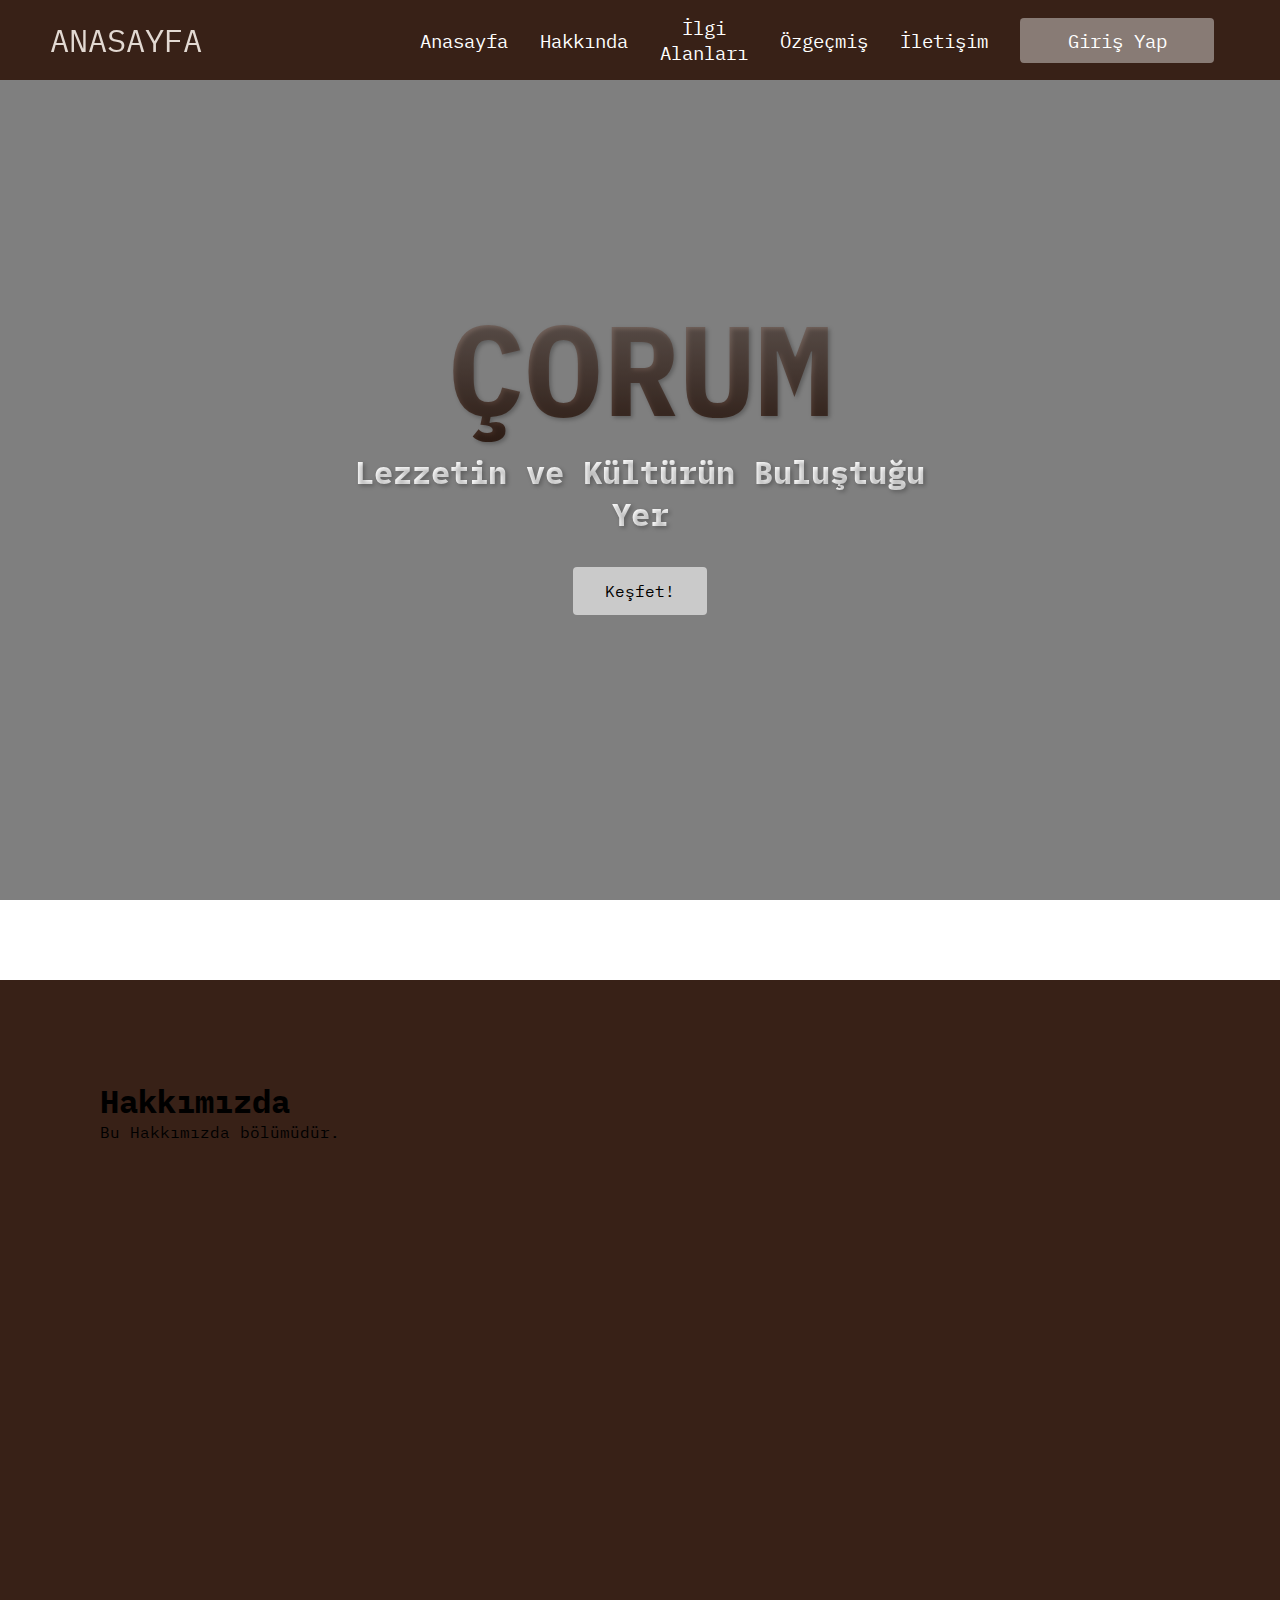
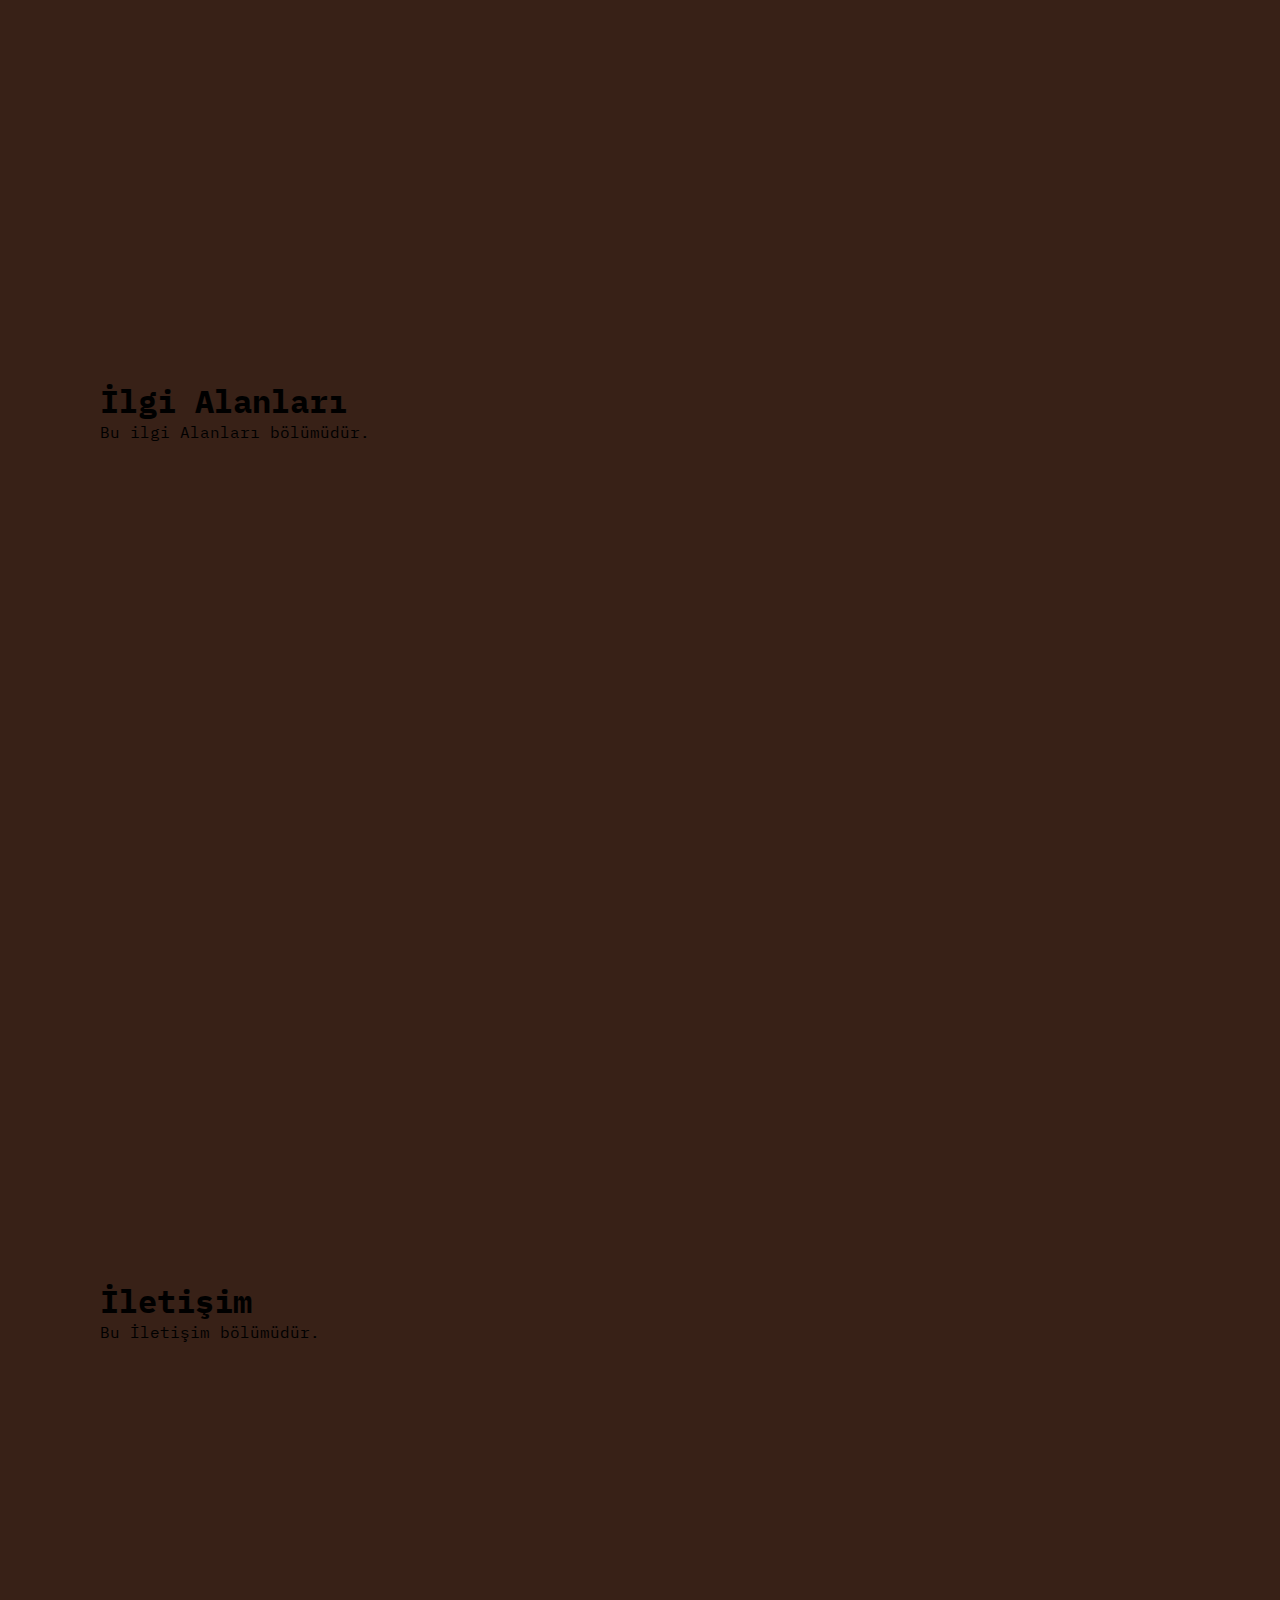
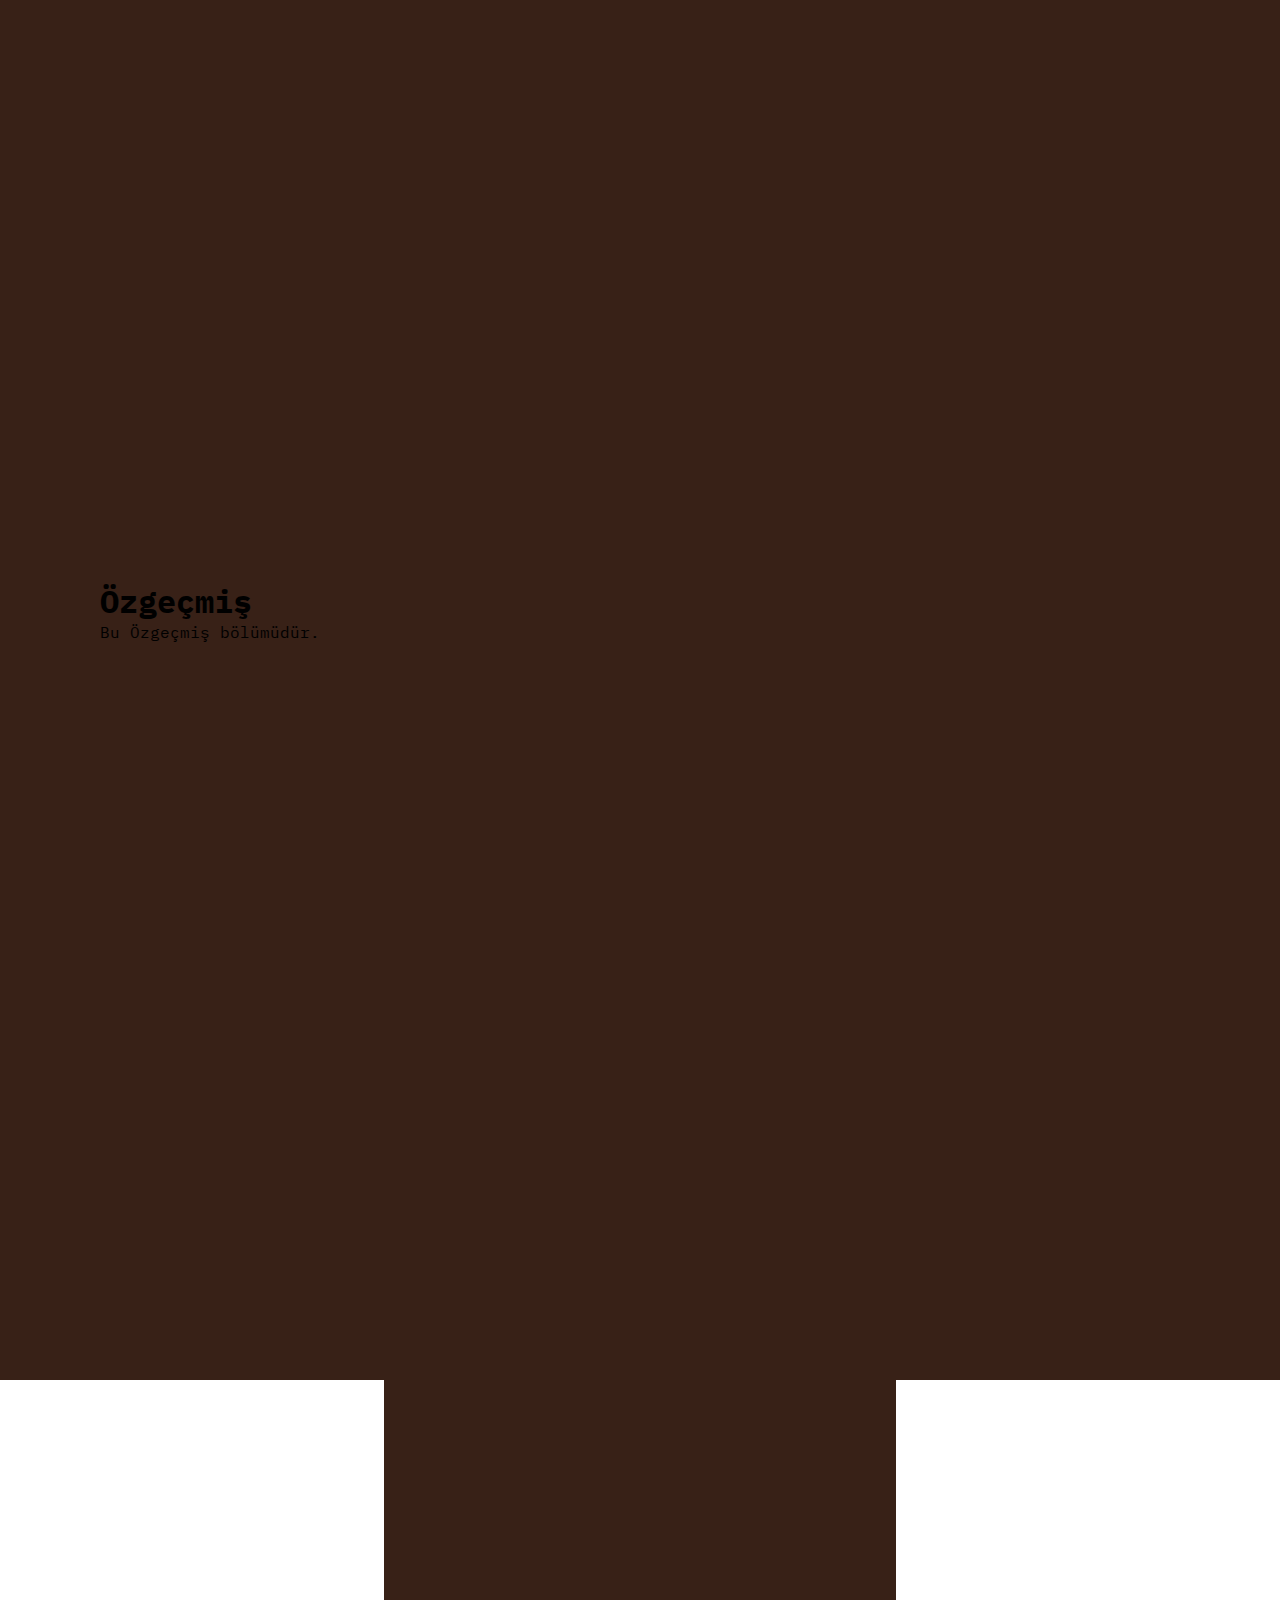
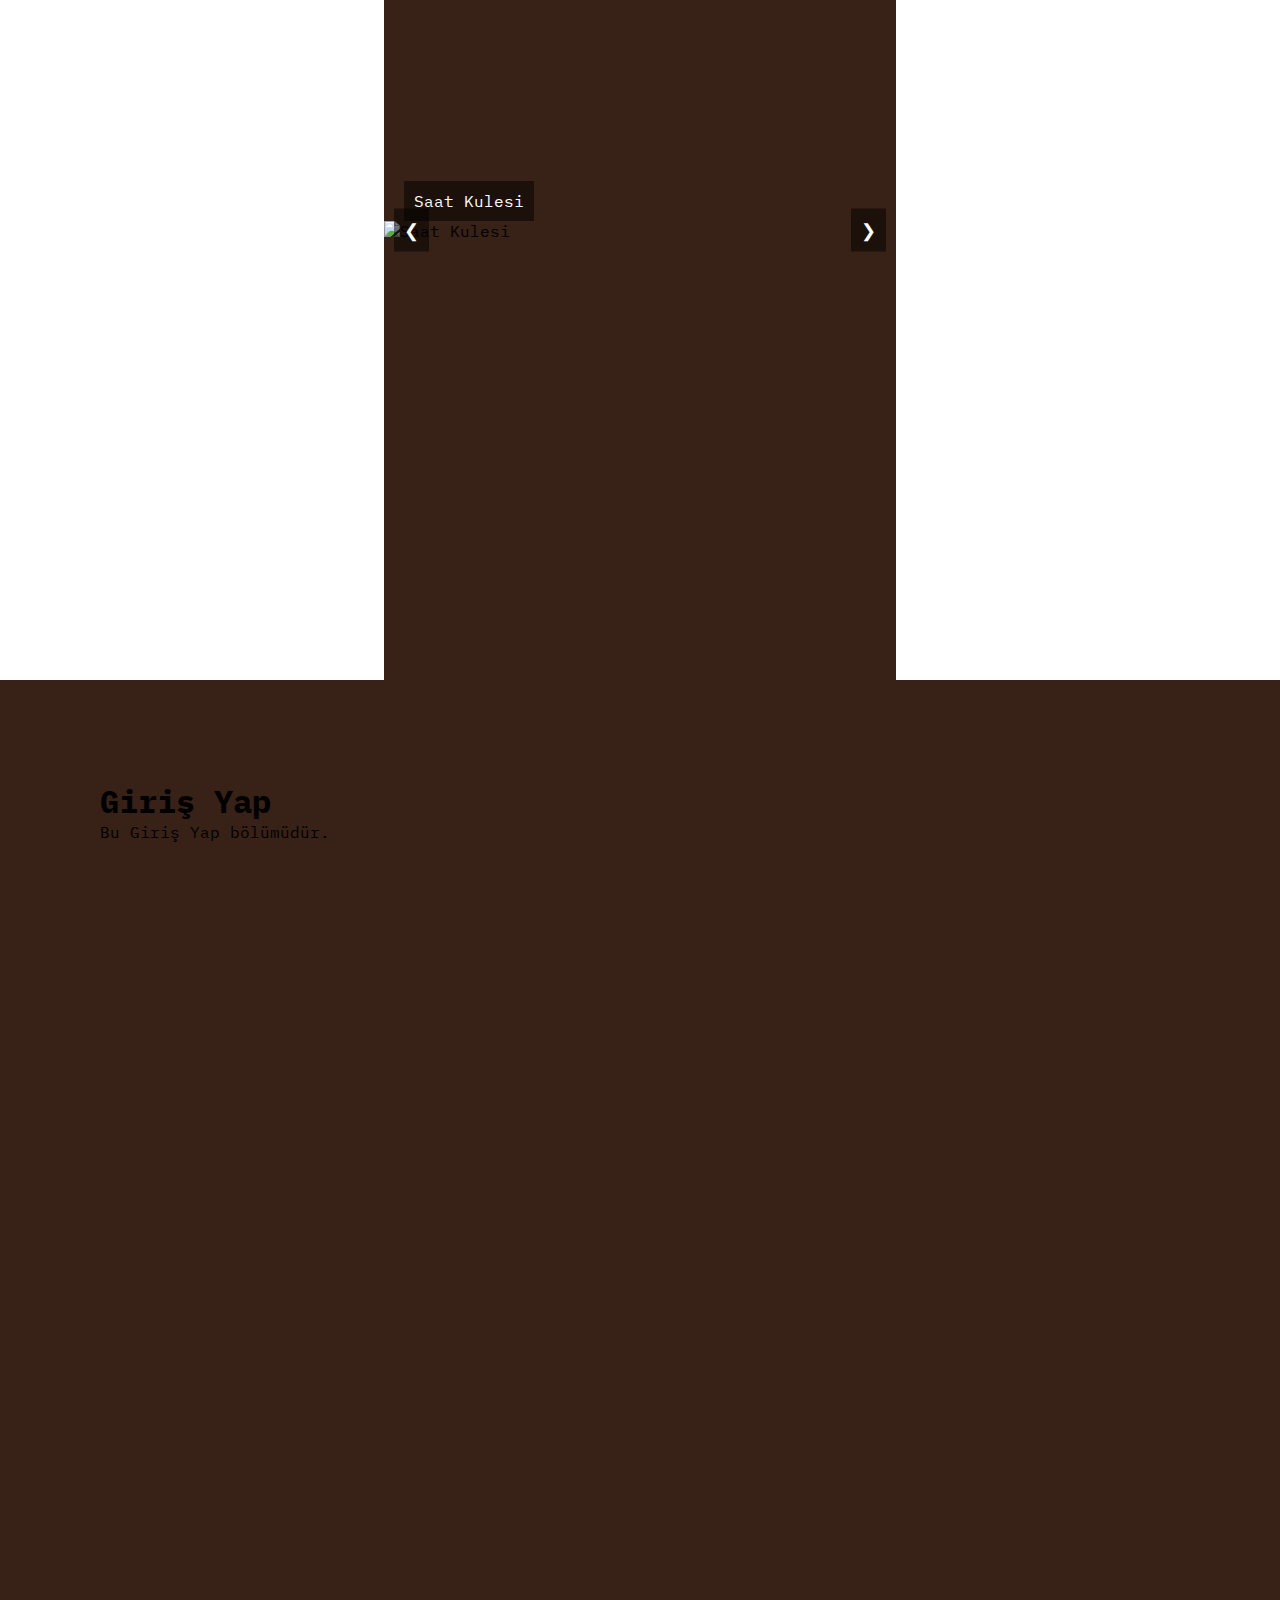
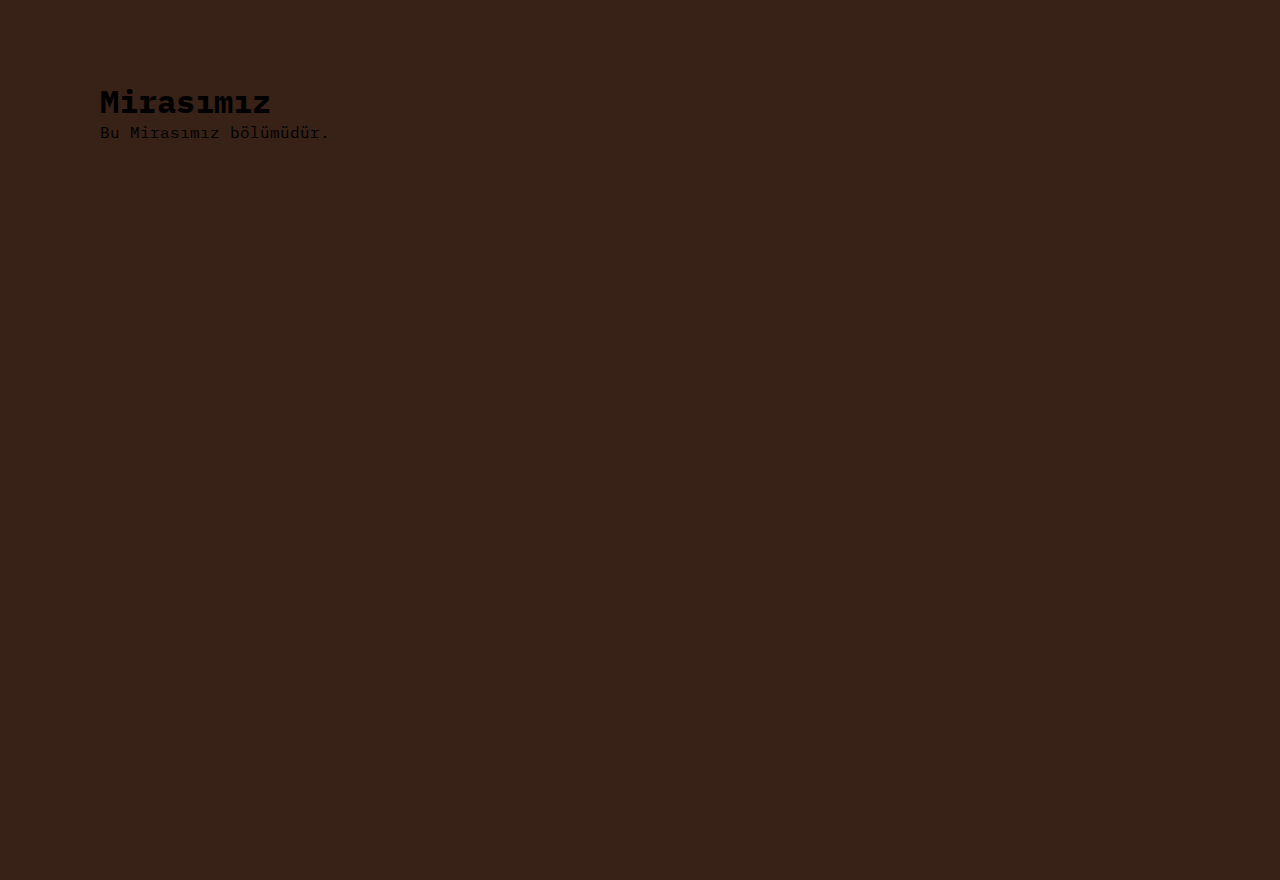
==== commit 9c3735f2: "slider güncellendi." ====
--- a/index.html
+++ b/index.html
@@ -82,16 +82,28 @@
     </section>
     <section id="slider">
         <div class="slider-wrapper">
-            <div class="slide" data-link="saat-kulesi.html">
-                <img src="images/saat-kulesi.jpg" alt="Saat Kulesi">
+            <div class="slide" data-link="saatkulesi.html">
+                <img src="images/saatkulesi.jpg" alt="Saat Kulesi">
                 <p>Saat Kulesi</p>
             </div>
             <div class="slide" data-link="alacahoyuk.html">
                 <img src="images/alacahoyuk.jpg" alt="Alacahöyük">
                 <p>Alacahöyük</p>
             </div>
+            <div class="slide" data-link="koyunbabakoprusu.html">
+                <img src="images/koyunbabakoprusu.jpg" alt="Koyunbaba Köpruüsü">
+                <p>Koyunbaba Köprüsü</p>
+            </div>
+            <div class="slide" data-link="hattusas.html">
+                <img src="images/hattusas.jpg" alt="Hattuşaş">
+                <p>Hattuşaş</p>
+            </div>
+
+
             <!-- Diğer slider öğeleri burada eklenebilir -->
         </div>
+        <button class="prev" onclick="changeSlide(-1)">&#10094;</button>
+            <button class="next" onclick="changeSlide(1)">&#10095;</button>
     </section>
     <section id="sign-up">
         <h1>Giriş Yap</h1>
--- a/styles.css
+++ b/styles.css
@@ -212,6 +212,10 @@
         transform: translateY(-8px) rotate(-45deg);
     }
 }
+/*#home {
+    text-align: center;
+    padding: 100px 0;
+}*/
 /*Hero Section CSS*/
 .main{
     background-color: #382117;
@@ -331,6 +335,7 @@
 }
 
 section{
+    background-color: #382117;
     padding: 100px;
     height: 100vh; /* Her bölümün tam ekran yüksekliğinde olması */
 }
@@ -353,7 +358,65 @@
         display: flex;
     }
 }
-
-
-
-
+#slider {
+    /*height: min-content;*/
+    width: 40%;
+    margin: 0 auto;
+    overflow: hidden;
+    position: relative;
+    padding: 50px 0;
+    background: #382117;
+    display: flex;
+    justify-content: center;
+    align-items: center;
+}
+.slider-wrapper {
+    display: flex;
+    transition: transform 0.5s ease-in-out;
+}
+
+.slide {
+    min-width: 100%;
+    box-sizing: border-box;
+    cursor: pointer;
+    position: relative;
+}
+
+.slide img {
+    width: 100%;
+    vertical-align: middle;
+}
+
+.slide p {
+    position: absolute;
+    bottom: 20px;
+    left: 20px;
+    color: white;
+    background-color: rgba(0, 0, 0, 0.5);
+    padding: 10px;
+}
+button.prev, button.next {
+    position: absolute;
+    top: 50%;
+    transform: translateY(-50%);
+    background-color: rgba(0, 0, 0, 0.5);
+    color: white;
+    border: none;
+    padding: 10px;
+    cursor: pointer;
+    font-size: 18px;
+}
+
+button.prev {
+    left: 10px;
+}
+
+button.next {
+    right: 10px;
+}
+
+button.prev:hover, button.next:hover {
+    background-color: rgba(0, 0, 0, 0.8);
+}
+
+
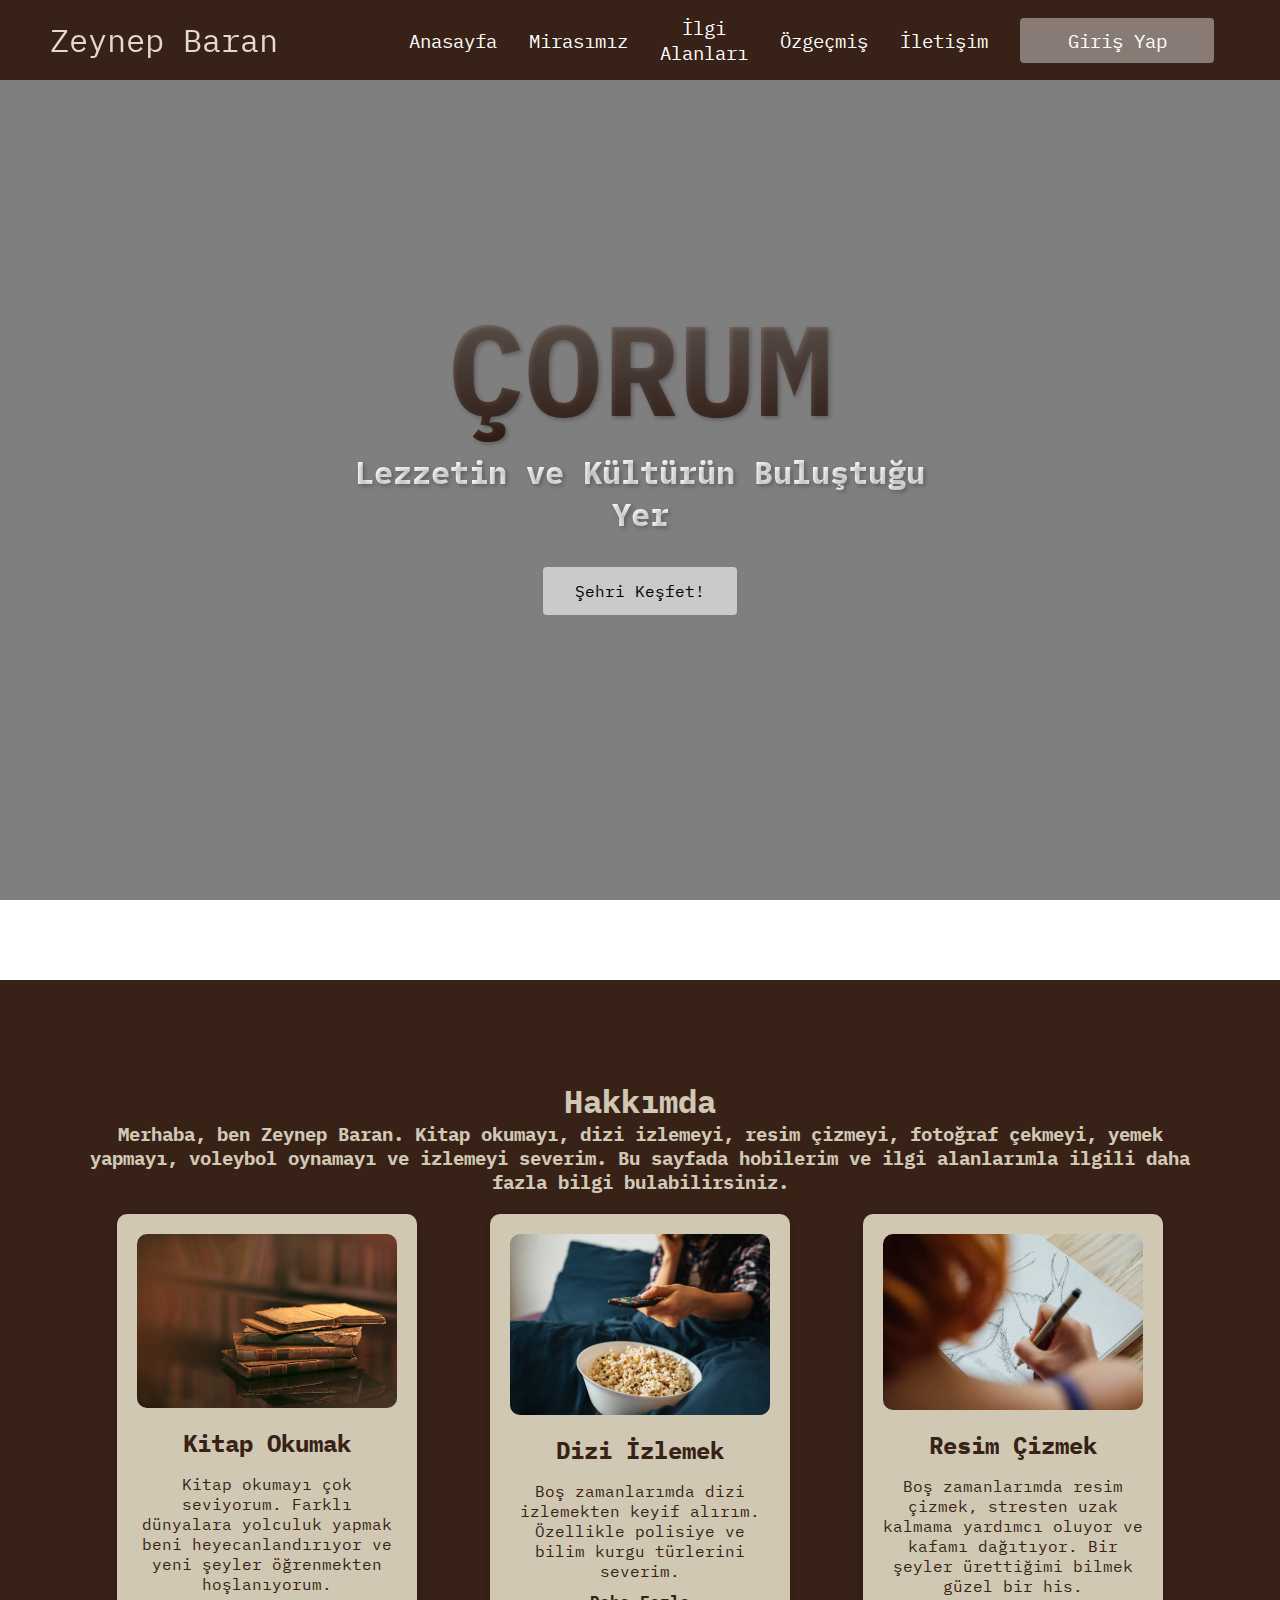
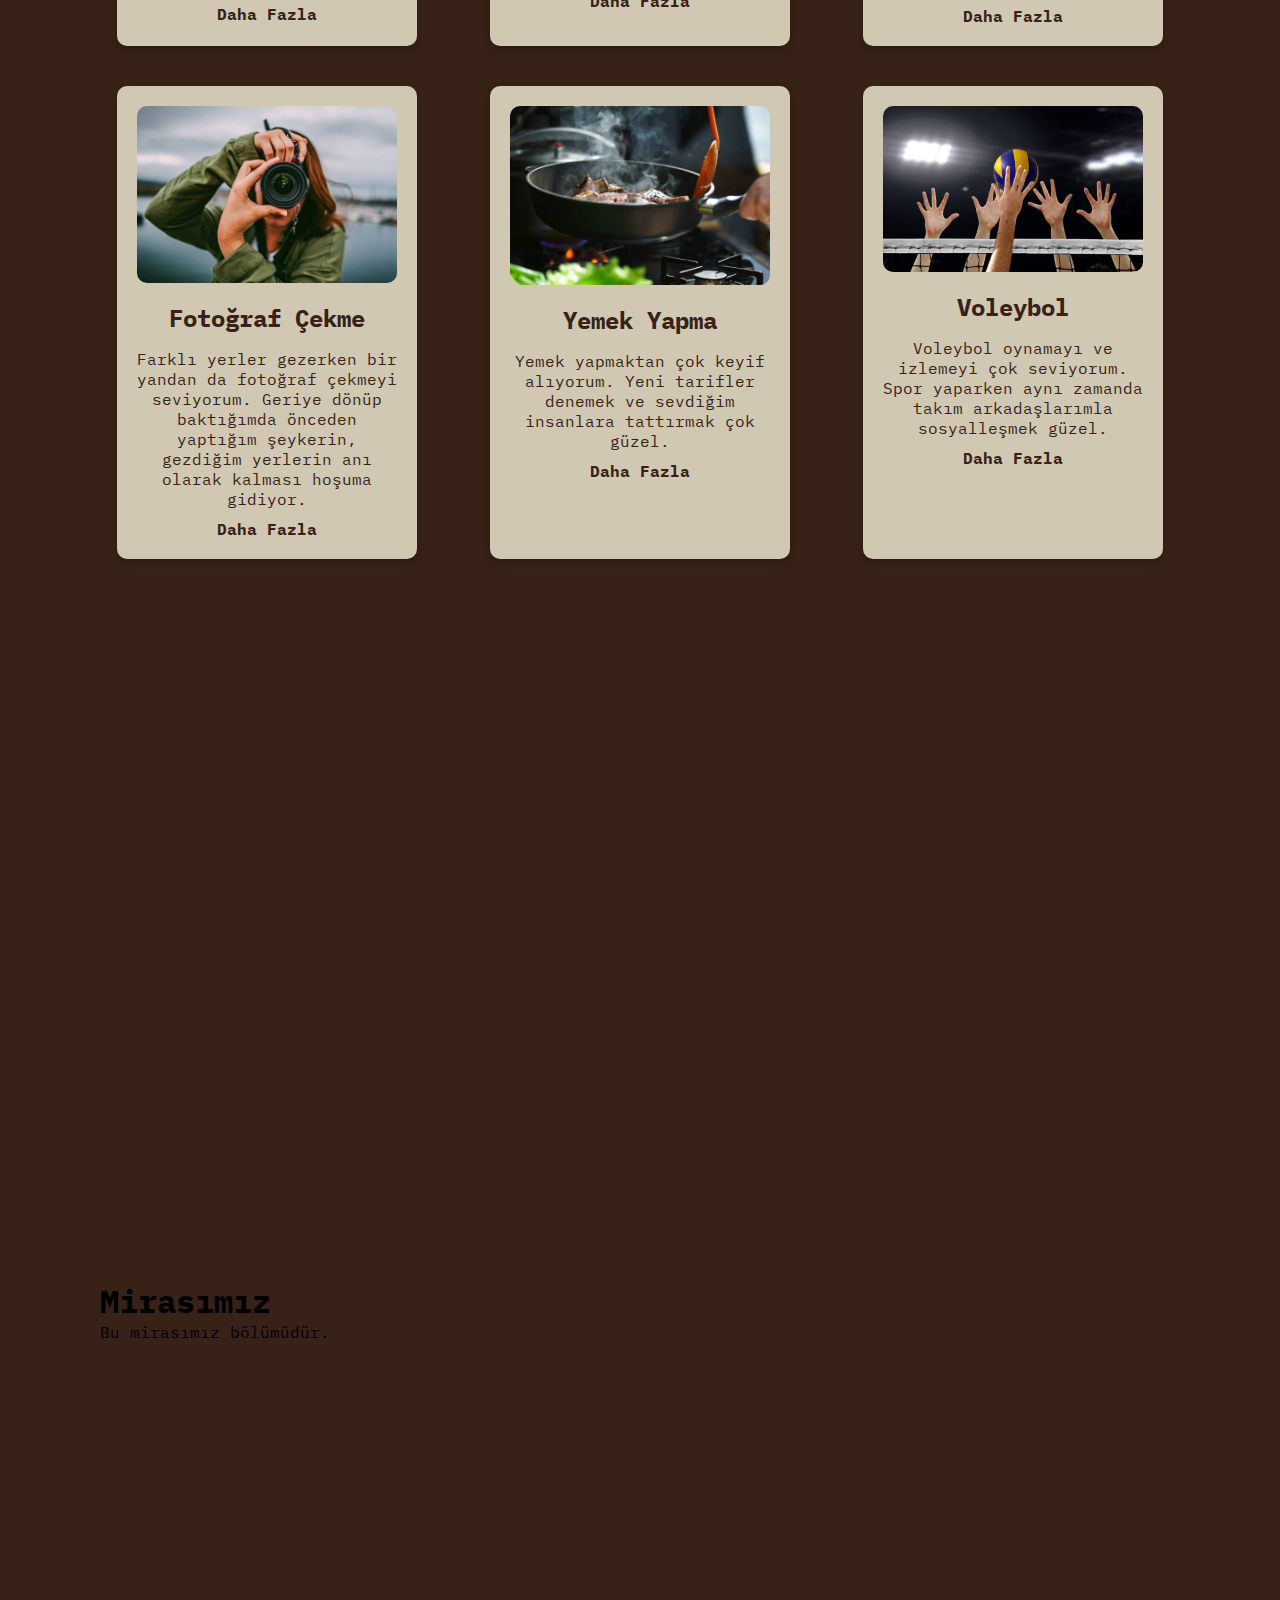
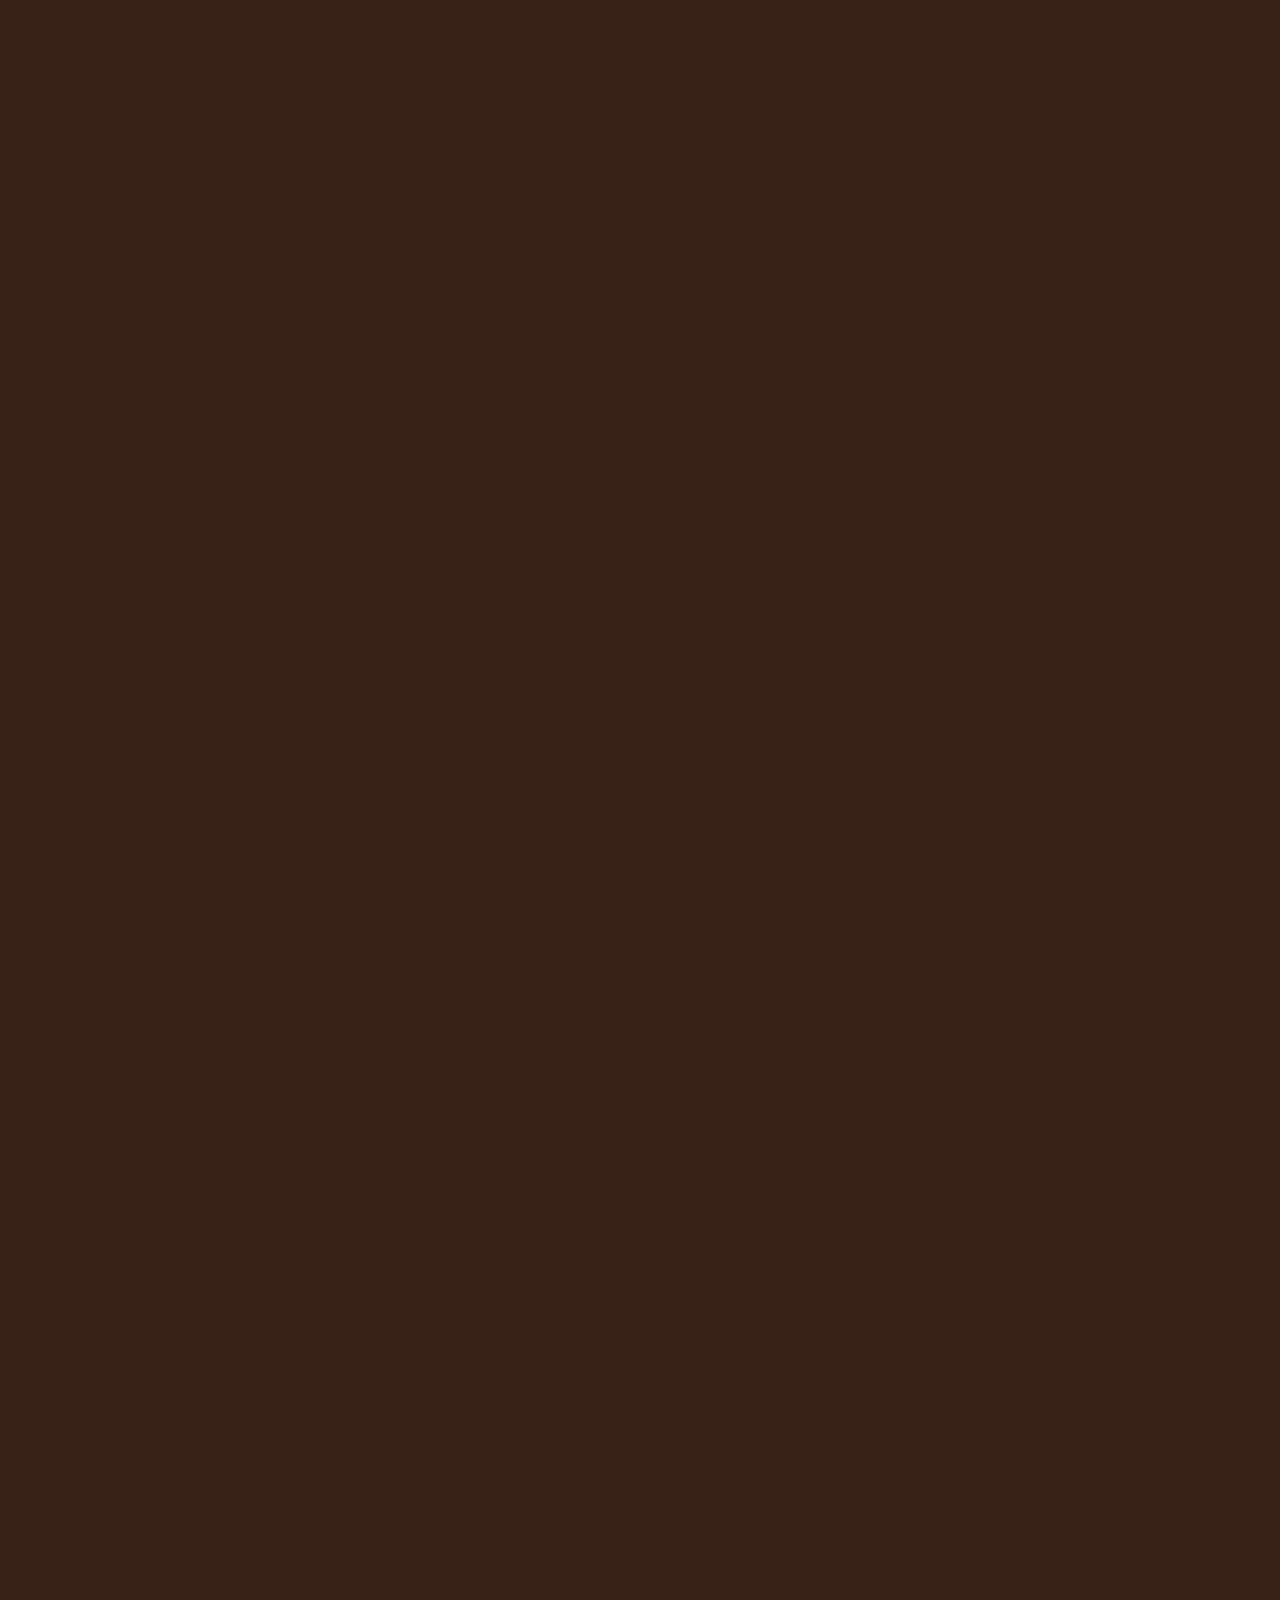
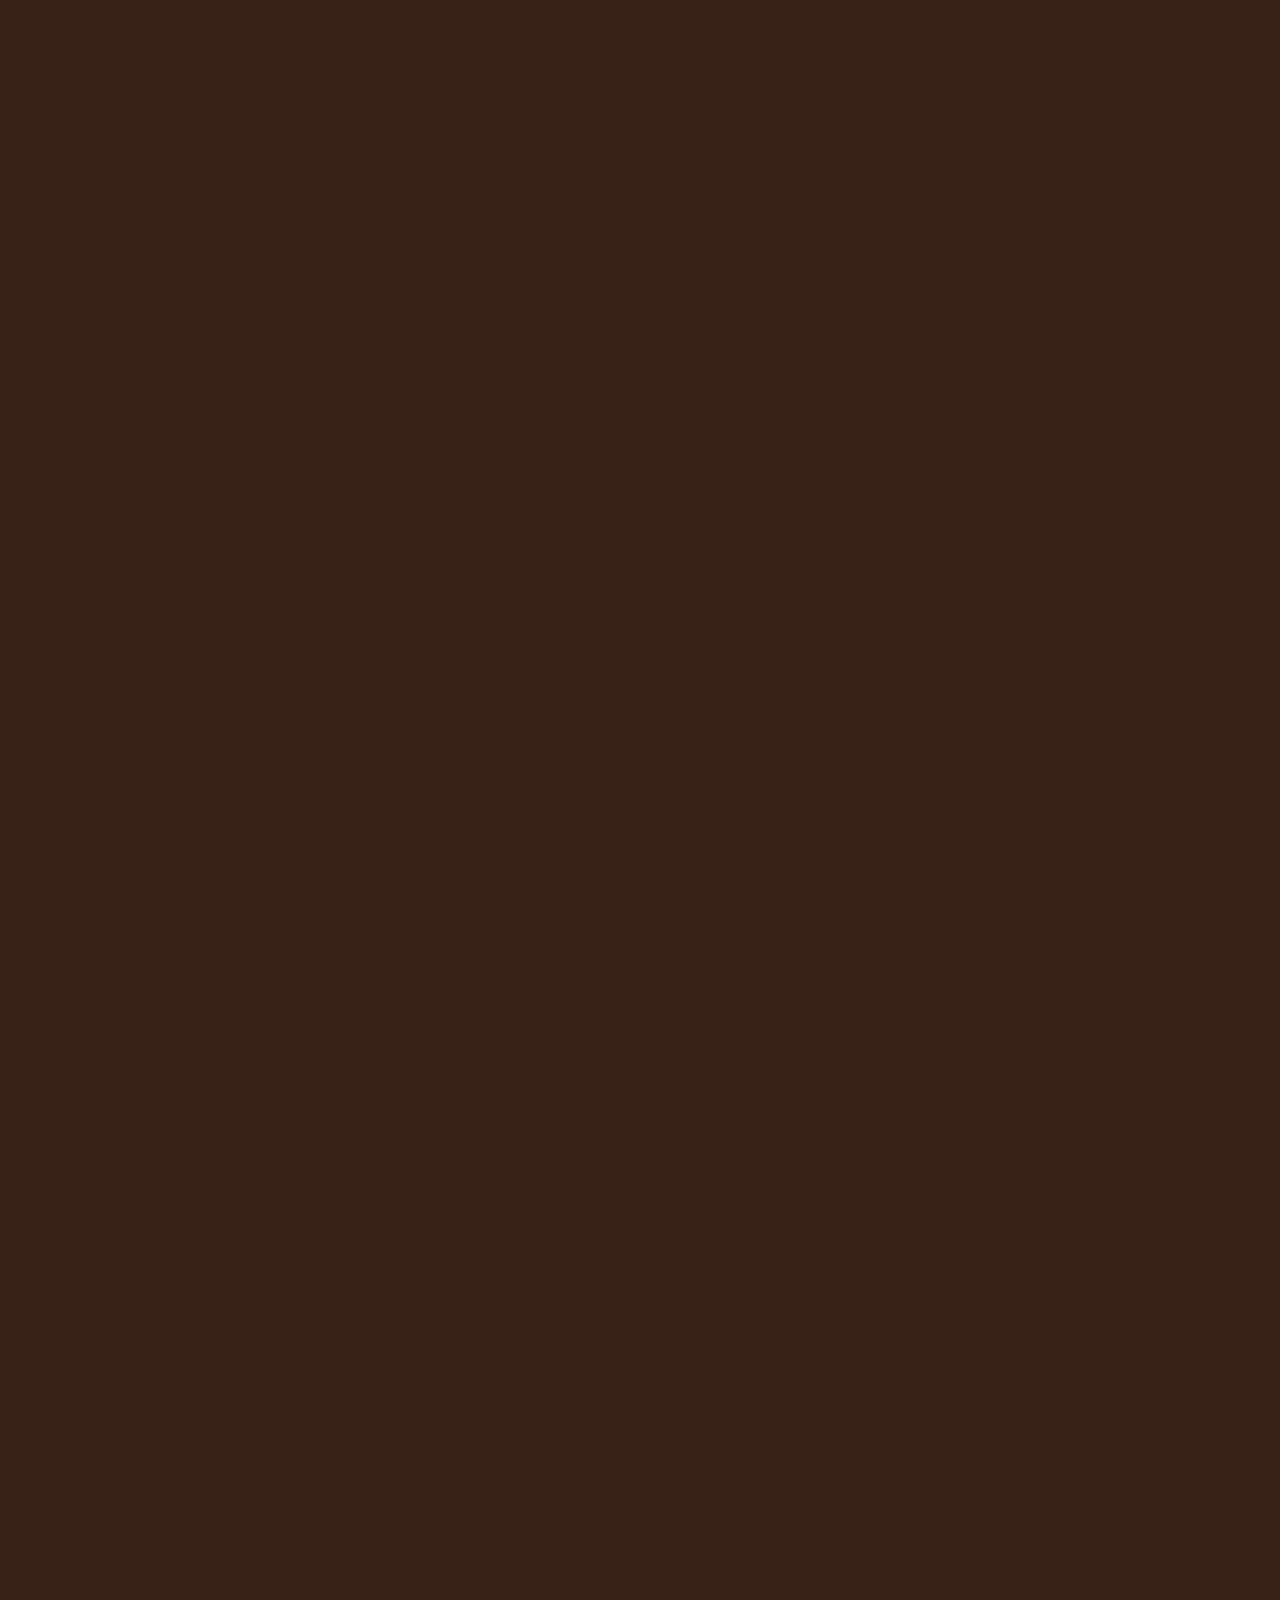
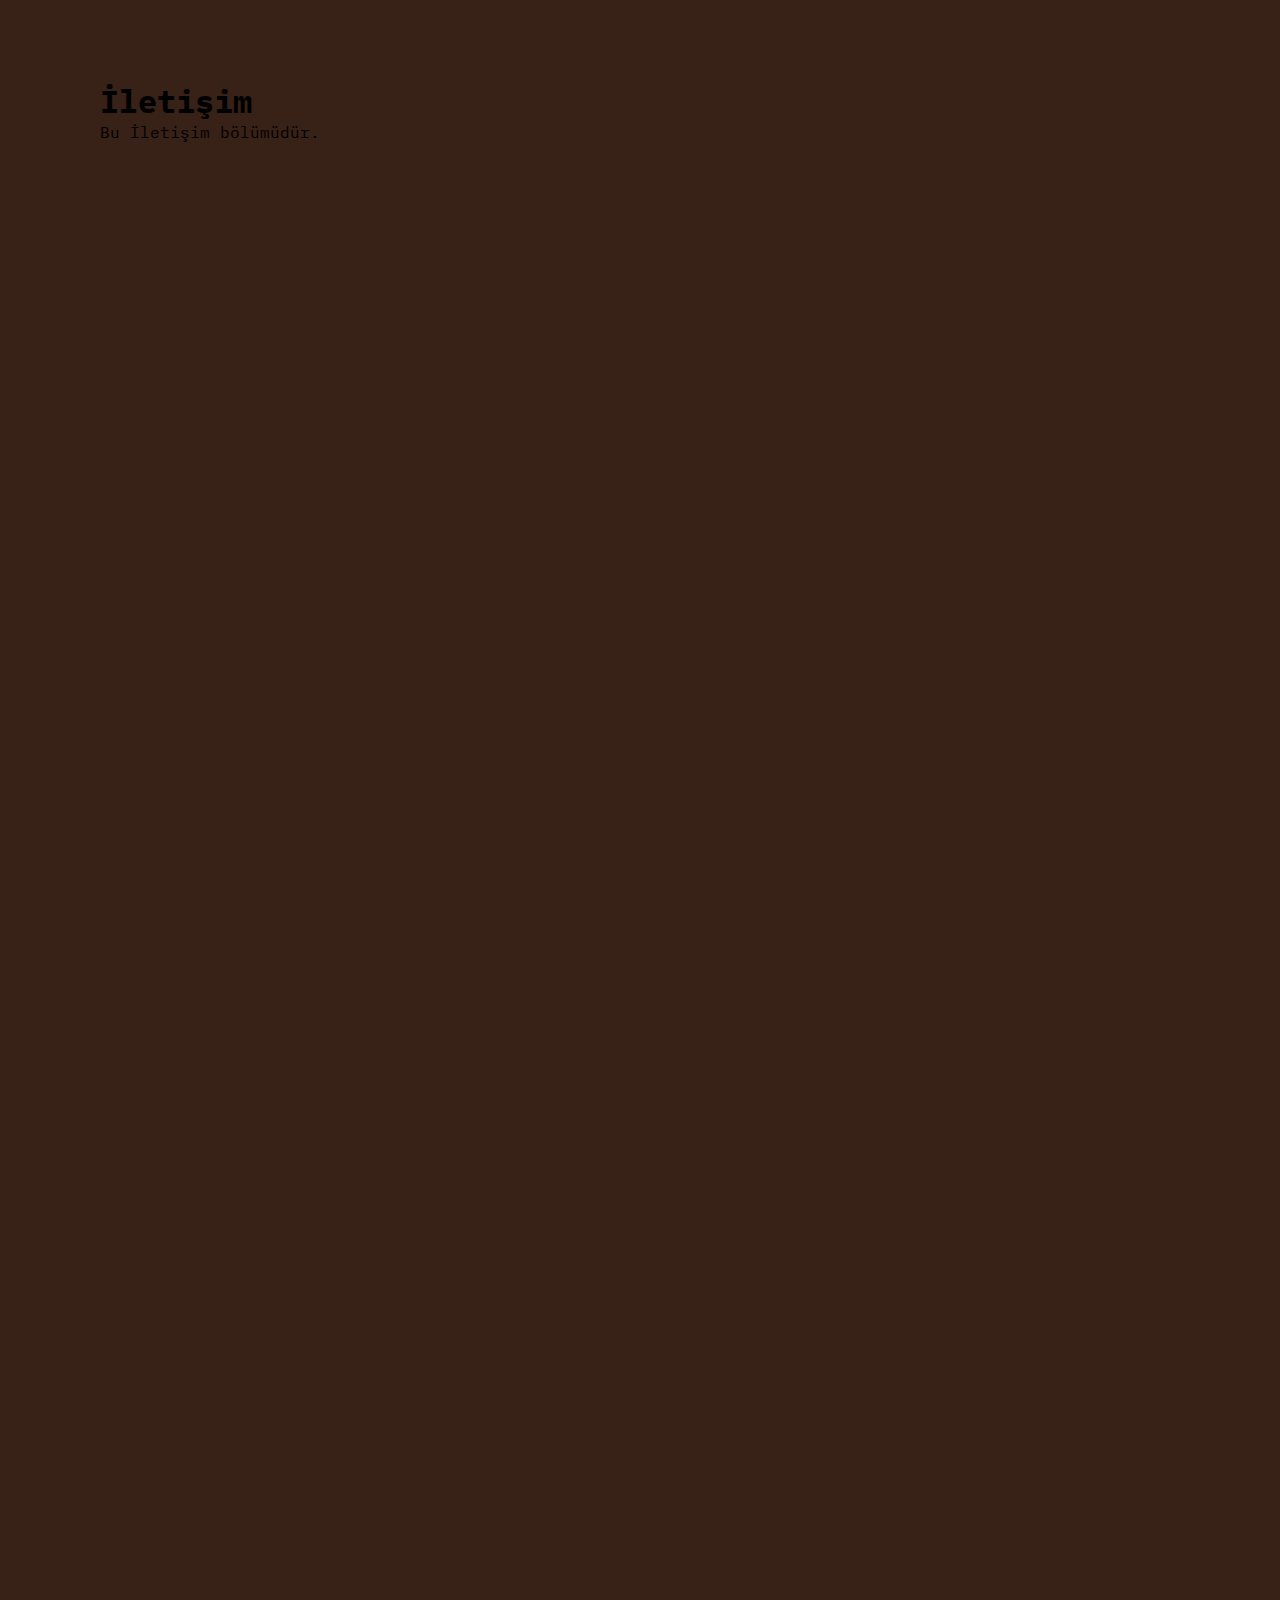
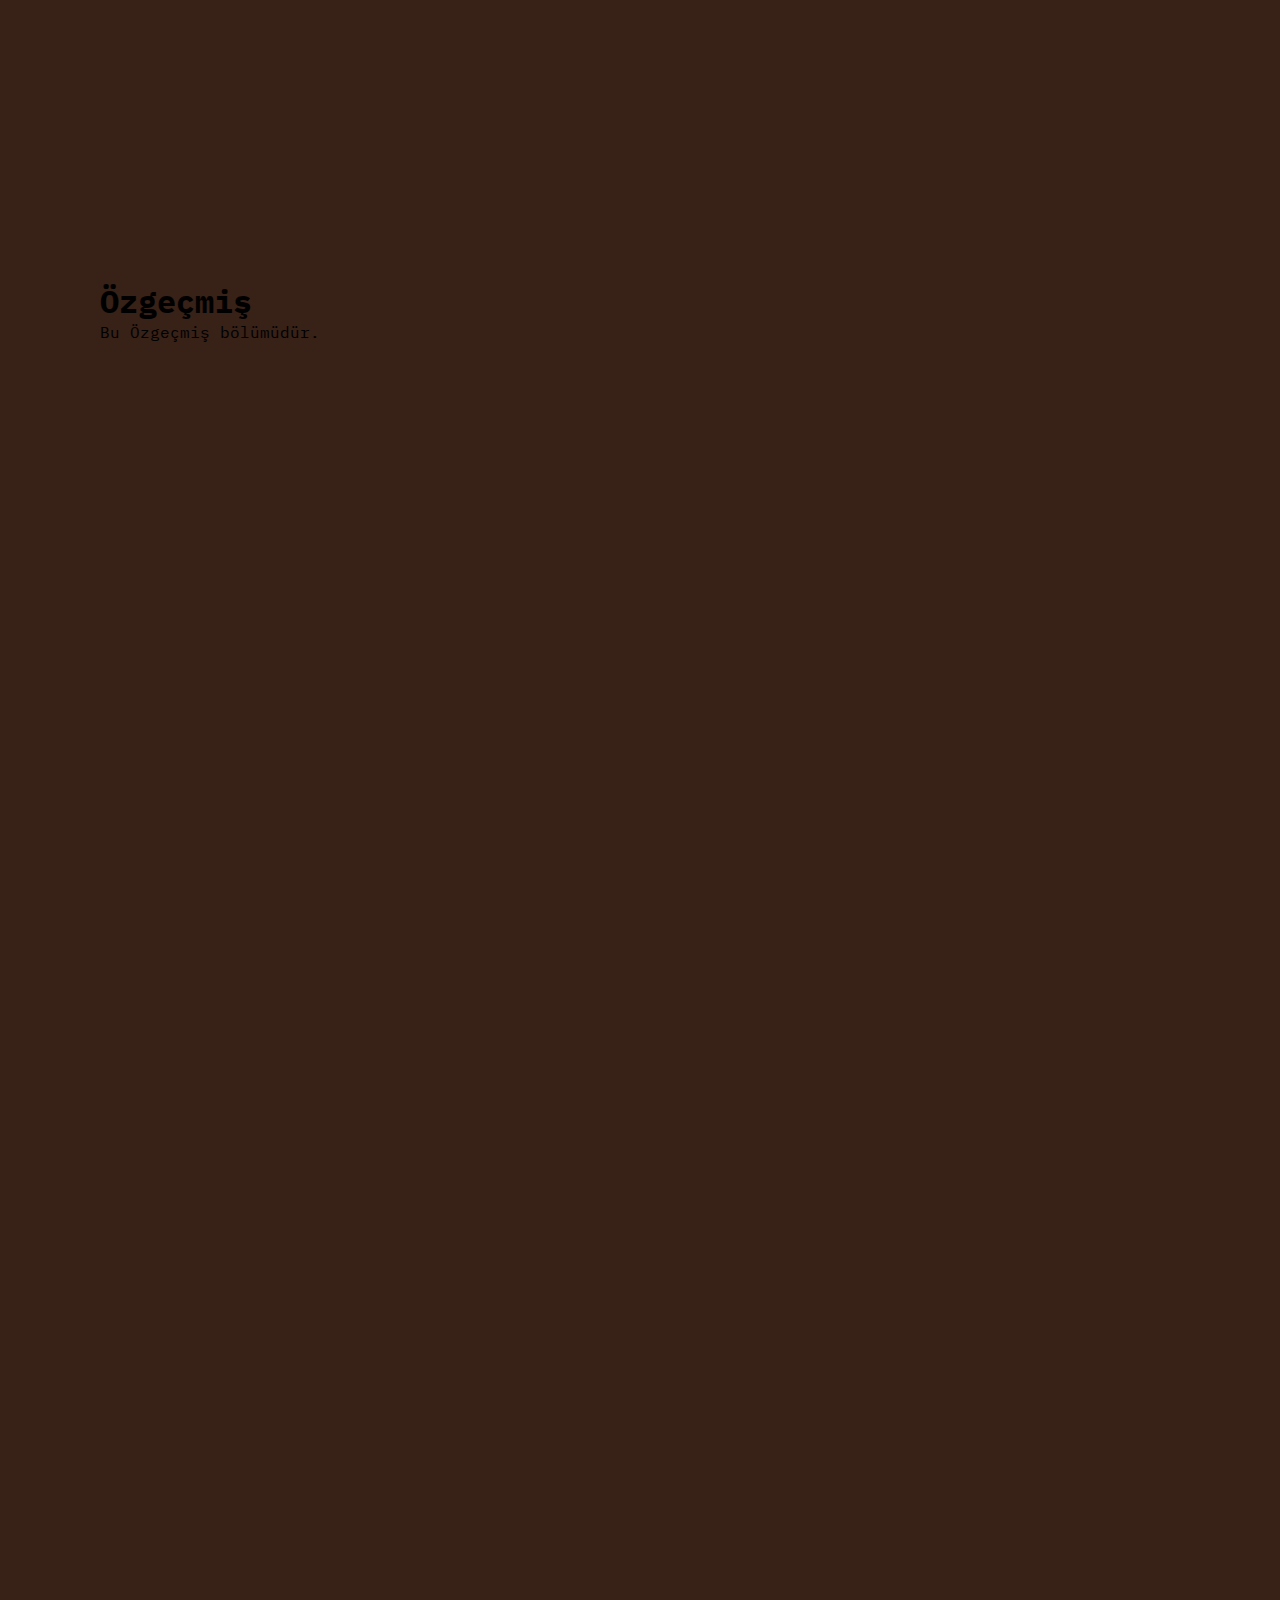
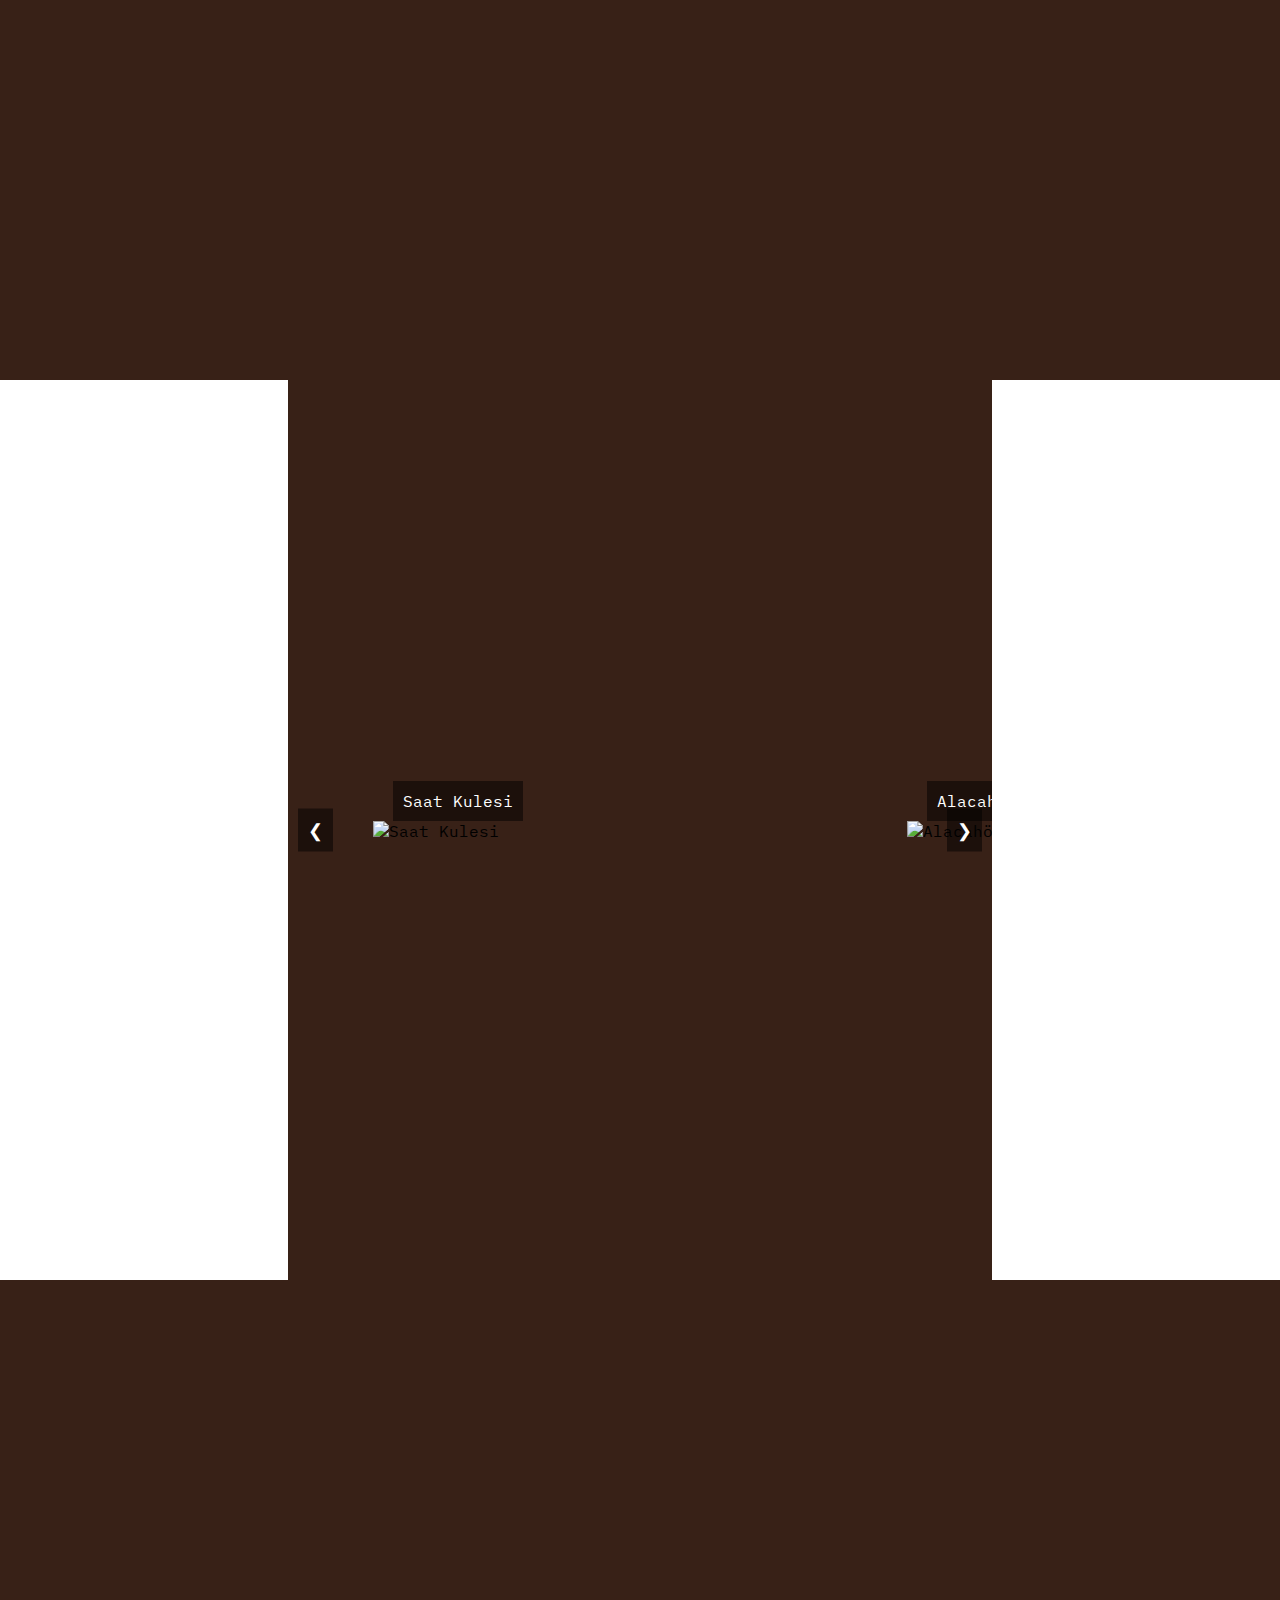
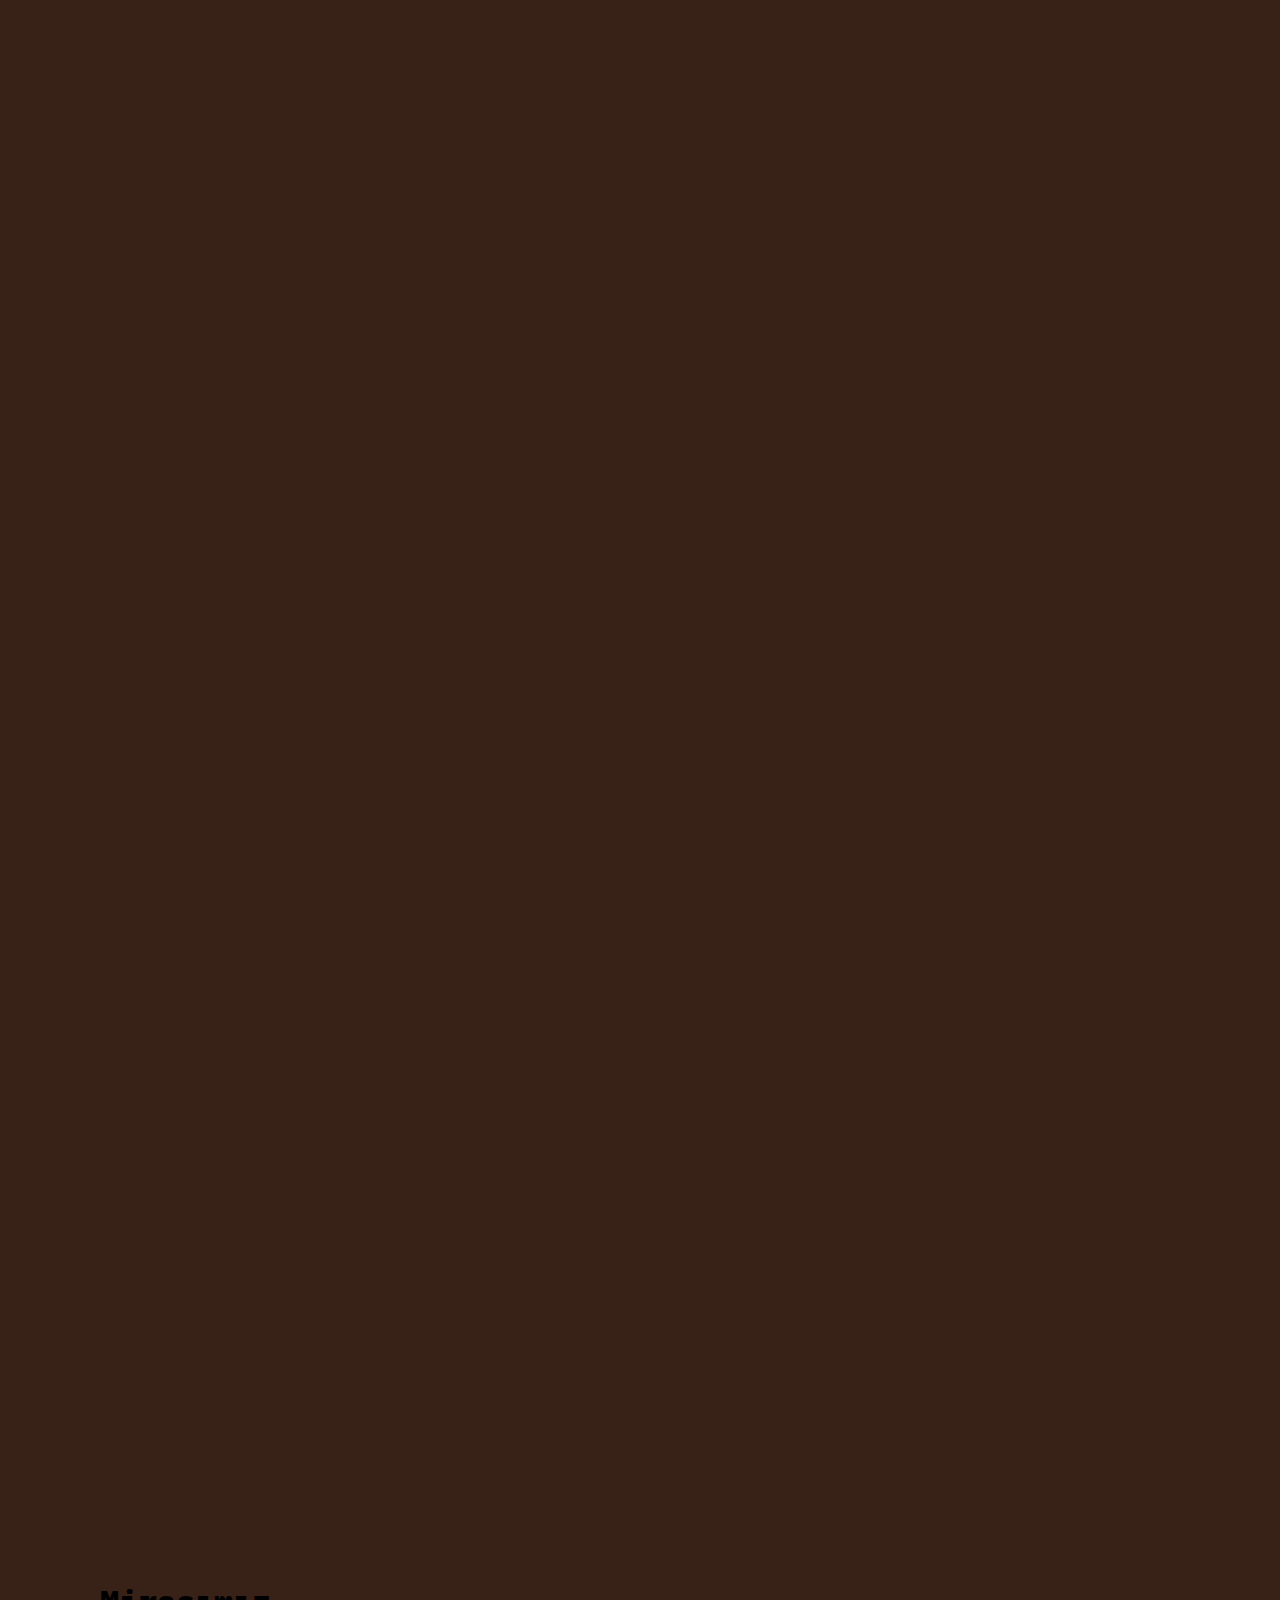
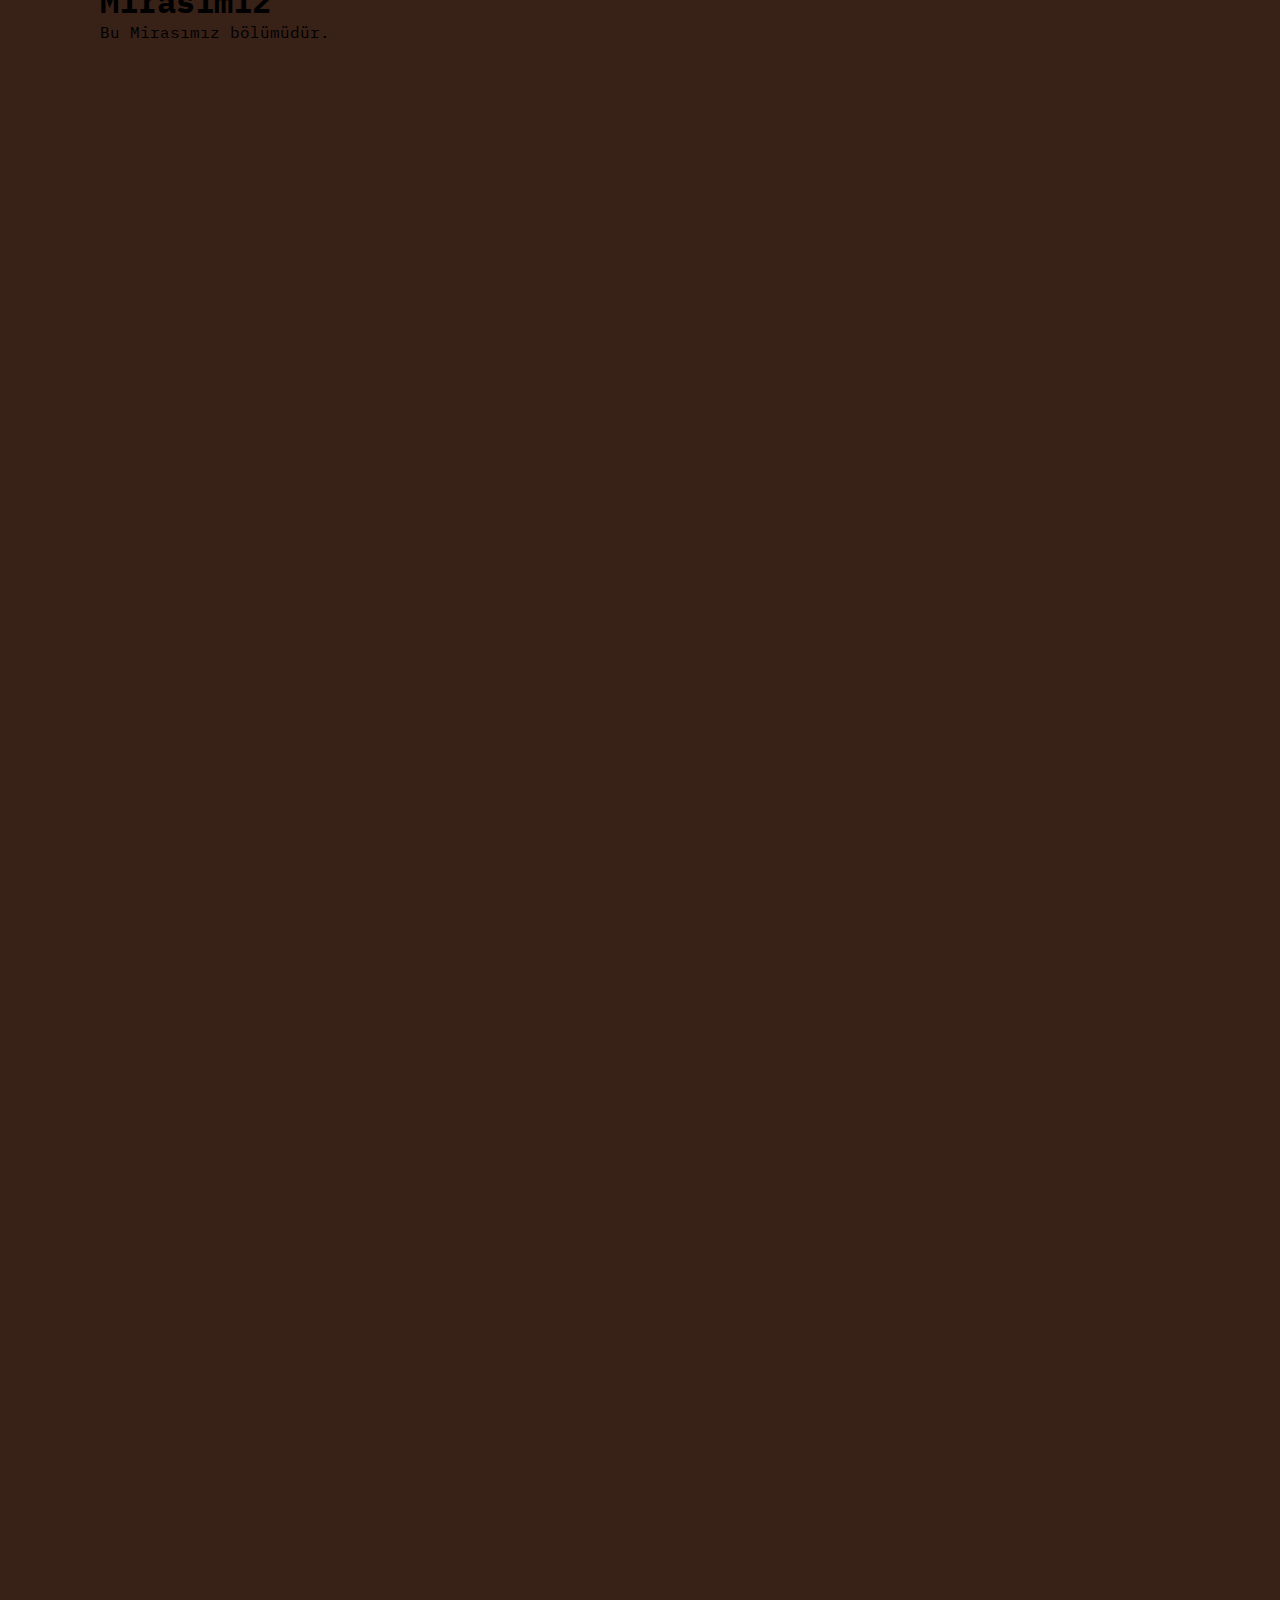
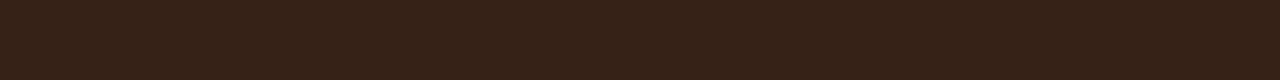
==== commit 7dac4402: "19.05" ====
--- a/index.html
+++ b/index.html
@@ -13,7 +13,7 @@
     <!--Navbar Section-->
     <nav class="navbar">
         <div class="navbar__container">
-            <a href="#home" id="navbar__logo">ANASAYFA</a>
+            <a href="#about" id="navbar__logo">Zeynep Baran</a>
             <div class="navbar__toggle" id="mobile-menu">
                 <span class="bar"></span>
                 <span class="bar"></span>
@@ -24,10 +24,10 @@
                     <a href="index.html" class="navbar__links">Anasayfa</a>
                 </li>
                 <li class="navbar__item">
-                    <a href="#about" class="navbar__links">Hakkında</a>
+                    <a href="#heritage" class="navbar__links">Mirasımız</a>
                 </li>
                 <li class="navbar__item">
-                    <a href="#hobbies" class="navbar__links">İlgi Alanları</a>
+                    <a href="#hobilerim" class="navbar__links">İlgi Alanları</a>
                 </li>
                 <li class="navbar__item">
                     <a href="#cv" class="navbar__links">Özgeçmiş</a>
@@ -51,7 +51,7 @@
             <div class="main__content">
                 <h1>ÇORUM</h1>
                 <h2>Lezzetin ve Kültürün Buluştuğu Yer</h2>
-                <button  class="main__btn" onclick="document.getElementById('slider').scrollIntoView({ behavior: 'smooth' });">Keşfet!</button>
+                <button  class="main__btn" onclick="document.getElementById('slider').scrollIntoView({ behavior: 'smooth' });">Şehri Keşfet!</button>
             </div>
             <!--<div class="main__img--container">
                 <img src="images/iStock-2048596716.jpg" alt="pic" id="main__img">
@@ -59,18 +59,63 @@
 
         </div>
     </div>
-
-    <!-- <section id="home">
-        <h1>Anasayfa</h1>
-        <p>Bu Anasayfa bölümüdür.</p>
+    <!-- <section id="about">
+        <h1>Hakkımda</h1>
+        <p>Bu hakkımda bölümüdür.</p>
     </section> -->
-    <section id="about">
-        <h1>Hakkımızda</h1>
-        <p>Bu Hakkımızda bölümüdür.</p>
+    <!-- Hakkımda Section -->
+    <section id="about" class="about-section">
+        <div class="about-container">
+            <div class="giris">
+                <h1>Hakkımda</h1>
+                <h3>Merhaba, ben Zeynep Baran. Kitap okumayı, dizi izlemeyi, resim çizmeyi, fotoğraf çekmeyi, yemek yapmayı, voleybol oynamayı ve izlemeyi severim. Bu sayfada hobilerim ve ilgi alanlarımla ilgili daha fazla bilgi bulabilirsiniz.</h3>    
+            </div>            
+            <div class="hobbies">
+                <div class="hobby">
+                    <img src="images/kitap.jpg" alt="Kitap Okuma">
+                    <h2>Kitap Okumak</h2>
+                    <p>Kitap okumayı çok seviyorum. Farklı dünyalara yolculuk yapmak beni heyecanlandırıyor ve yeni şeyler öğrenmekten hoşlanıyorum.</p>
+                    <a href="https://www.goodreads.com/" target="_blank">Daha Fazla</a>
+                </div>
+                <div class="hobby">
+                    <img src="images/dizi.jpg" alt="Dizi İzleme">
+                    <h2>Dizi İzlemek</h2>
+                    <p>Boş zamanlarımda dizi izlemekten keyif alırım. Özellikle polisiye ve bilim kurgu türlerini severim.</p>
+                    <a href="https://www.netflix.com/" target="_blank">Daha Fazla</a>
+                </div>
+                <div class="hobby">
+                    <img src="images/resim.jpg" alt="Resim Çizme">
+                    <h2>Resim Çizmek</h2>
+                    <p>Boş zamanlarımda resim çizmek, stresten uzak kalmama yardımcı oluyor ve kafamı dağıtıyor. Bir şeyler ürettiğimi bilmek güzel bir his. </p>
+                    <a href="https://www.deviantart.com/" target="_blank">Daha Fazla</a>
+                </div>
+                <div class="hobby">
+                    <img src="images/fotograf.jpg" alt="Fotoğraf Çekme">
+                    <h2>Fotoğraf Çekme</h2>
+                    <p>Farklı yerler gezerken bir yandan da fotoğraf çekmeyi seviyorum. Geriye dönüp baktığımda önceden yaptığım şeykerin, gezdiğim yerlerin anı olarak kalması hoşuma gidiyor.</p>
+                    <a href="https://www.instagram.com/" target="_blank">Daha Fazla</a>
+                </div>
+                <div class="hobby">
+                    <img src="images/yemek.jpg" alt="Yemek Yapma">
+                    <h2>Yemek Yapma</h2>
+                    <p>Yemek yapmaktan çok keyif alıyorum. Yeni tarifler denemek ve sevdiğim insanlara tattırmak çok güzel.</p>
+                    <a href="https://www.allrecipes.com/" target="_blank">Daha Fazla</a>
+                </div>
+                <div class="hobby">
+                    <img src="images/voleybol.jpg" alt="Voleybol">
+                    <h2>Voleybol</h2>
+                    <p>Voleybol oynamayı ve izlemeyi çok seviyorum. Spor yaparken aynı zamanda takım arkadaşlarımla sosyalleşmek güzel.</p>
+                    <a href="https://www.fivb.com/" target="_blank">Daha Fazla</a>
+                </div>
+            </div>
+        </div>
     </section>
-    <section id="hobbies">
-        <h1>İlgi Alanları</h1>
-        <p>Bu ilgi Alanları bölümüdür.</p>
+    <section id="heritage">
+        <h1>Mirasımız</h1>
+        <p>Bu mirasımız bölümüdür.</p>
+    </section>
+    <section id="hobilerim">
+        <div id="film-listesi"></div>
     </section>
     <section id="contact">
         <h1>İletişim</h1>
@@ -80,7 +125,7 @@
         <h1>Özgeçmiş</h1>
         <p>Bu Özgeçmiş bölümüdür.</p>
     </section>
-    <section id="slider">
+    <div class="slider_page" id="slider">
         <div class="slider-wrapper">
             <div class="slide" data-link="saatkulesi.html">
                 <img src="images/saatkulesi.jpg" alt="Saat Kulesi">
@@ -104,33 +149,46 @@
         </div>
         <button class="prev" onclick="changeSlide(-1)">&#10094;</button>
             <button class="next" onclick="changeSlide(1)">&#10095;</button>
-    </section>
+    </div>
     <section id="sign-up">
-        <h1>Giriş Yap</h1>
-        <p>Bu Giriş Yap bölümüdür.</p>
+        <div class="login-container">
+            <h2>Giriş Yap</h2>
+            <form action="login.php" method="POST" onsubmit="return validateForm()">
+                <label for="username">Kullanıcı Adı (Öğrenci Numarası)</label>
+                <input type="text" id="username" name="username" required>
+                
+                <label for="password">Şifre</label>
+                <input type="password" id="password" name="password" required>
+                
+                <button type="submit">Giriş Yap</button>
+            </form>
+        </div>
     </section>
     <section id="heritage">
         <h1>Mirasımız</h1>
         <p>Bu Mirasımız bölümüdür.</p>
     </section>
+    <script src="app.js">
+        function validateForm() {
+            const username = document.getElementById('username').value;
+            const password = document.getElementById('password').value;
 
-    <!-- Services Section -->
-    <!-- <div class="services">
-        <h1>See What the hype is about</h1>
-        <div class="services__container">
-            <div class="services__card">
-                <h2>Experince Bliss</h2>
-                <p>AI Powered Technology</p>
-                <button>Get Started</button>
-            </div>
-            <div class="services__card">
-                <h2>Are you ready?</h2>
-                <p>Take the leap</p>
-                <button>Get Started</button>
-            </div>
-        </div>
-    </div>-->
-    <script src="app.js"></script>
+            // Kullanıcı adının email formatında olup olmadığını kontrol et
+            const emailPattern = /^[a-zA-Z0-9._%+-]+@sakarya\.edu\.tr$/;
+            if (!emailPattern.test(username)) {
+                alert('Kullanıcı adı geçerli bir Sakarya Üniversitesi email adresi olmalıdır.');
+                return false;
+            }
+
+            // Şifrenin boş olup olmadığını kontrol et
+            if (password.trim() === "") {
+                alert('Şifre alanı boş geçilemez.');
+                return false;
+            }
+
+            return true;
+        }
+    </script>
 </body>
 </html>
 
--- a/styles.css
+++ b/styles.css
@@ -1,4 +1,5 @@
 *{
+    /*background-color: #382117;*/
     box-sizing: border-box;
     margin: 0;
     padding: 0;
@@ -308,7 +309,7 @@
 .main__btn a {
     position: relative;
     z-index: 2;
-    color: #fff;
+    color: #382117;
     text-decoration: none;
 }
 .main__btn:after{
@@ -337,7 +338,7 @@
 section{
     background-color: #382117;
     padding: 100px;
-    height: 100vh; /* Her bölümün tam ekran yüksekliğinde olması */
+    height: 200vh; /* Her bölümün tam ekran yüksekliğinde olması */
 }
 @media screen and (max-width: 960px) {
     .menu {
@@ -358,9 +359,14 @@
         display: flex;
     }
 }
+.slider_page{
+    background-color: #382117;
+    padding: 100px;
+    height: 100vh; 
+}
 #slider {
     /*height: min-content;*/
-    width: 40%;
+    width: 55%;
     margin: 0 auto;
     overflow: hidden;
     position: relative;
@@ -418,5 +424,149 @@
 button.prev:hover, button.next:hover {
     background-color: rgba(0, 0, 0, 0.8);
 }
-
-
+main {
+    padding: 60px 20px 20px 20px;
+    text-align: center;
+}
+
+.content-section {
+    height: 100%;
+    background-color: #D0C8B3;
+    max-width: 800px;
+    margin: 0 auto;
+    /*background: rgba(0, 0, 0, 0.5);*/
+    padding: 20px;
+    border-radius: 10px;
+}
+
+.content-image {
+    max-width: 100%;
+    height: auto;
+    margin-bottom: 20px;
+    border: 2px solid #fff;
+}
+
+.content-text {
+    text-align: left;
+}
+
+.about-section {
+    padding: 60px 20px;
+    text-align: center;
+}
+
+.about-container {
+    max-width: 1200px;
+    margin: 0 auto;
+    background-color: #382117; /* İçerik bölümünün arka plan rengini değiştiriyoruz */
+    padding: 40px;
+    border-radius: 10px;
+}
+
+.giris {
+    color: #D0C8B3;
+}
+
+.hobbies {
+    display: flex;
+    flex-wrap: wrap;
+    justify-content: space-around;
+}
+
+.hobby {
+    background-color: #D0C8B3;
+    color: #382117;
+    margin: 20px;
+    padding: 20px;
+    border-radius: 10px;
+    width: 300px;
+    text-align: center;
+    box-shadow: 0 4px 8px rgba(0, 0, 0, 0.2);
+}
+
+.hobby img {
+    max-width: 100%;
+    height: auto;
+    border-radius: 10px;
+}
+
+.hobby h2 {
+    margin: 15px 0;
+}
+
+.hobby p {
+    font-size: 16px;
+}
+
+.hobby a {
+    display: inline-block;
+    margin-top: 10px;
+    text-decoration: none;
+    color: #382117;
+    font-weight: bold;
+}
+
+.hobby a:hover {
+    text-decoration: underline;
+}
+
+
+#hobilerim {
+    padding: 1em;
+}
+
+.film {
+    border: 1px solid #ccc;
+    padding: 10px;
+    margin: 10px;
+    display: inline-block;
+    vertical-align: top;
+    width: 200px;
+    text-align: center;
+}
+
+.film img {
+    max-width: 100%;
+    height: auto;
+}
+.login-container {
+    display: none; /* Başlangıçta gizle */
+    background-color: #fff;
+    padding: 20px;
+    border-radius: 5px;
+    box-shadow: 0 0 10px rgba(0, 0, 0, 0.1);
+    width: 300px;
+    margin: 50px auto; /* Ortaya hizalama */
+    text-align: center;
+}
+
+.login-container h2 {
+    margin-bottom: 20px;
+}
+
+.login-container label {
+    display: block;
+    margin: 10px 0 5px;
+}
+
+.login-container input {
+    width: 100%;
+    padding: 10px;
+    margin-bottom: 20px;
+    border: 1px solid #ccc;
+    border-radius: 3px;
+}
+
+.login-container button {
+    width: 100%;
+    padding: 10px;
+    background-color: #4CAF50;
+    color: white;
+    border: none;
+    border-radius: 3px;
+    cursor: pointer;
+}
+
+.login-container button:hover {
+    background-color: #45a049;
+}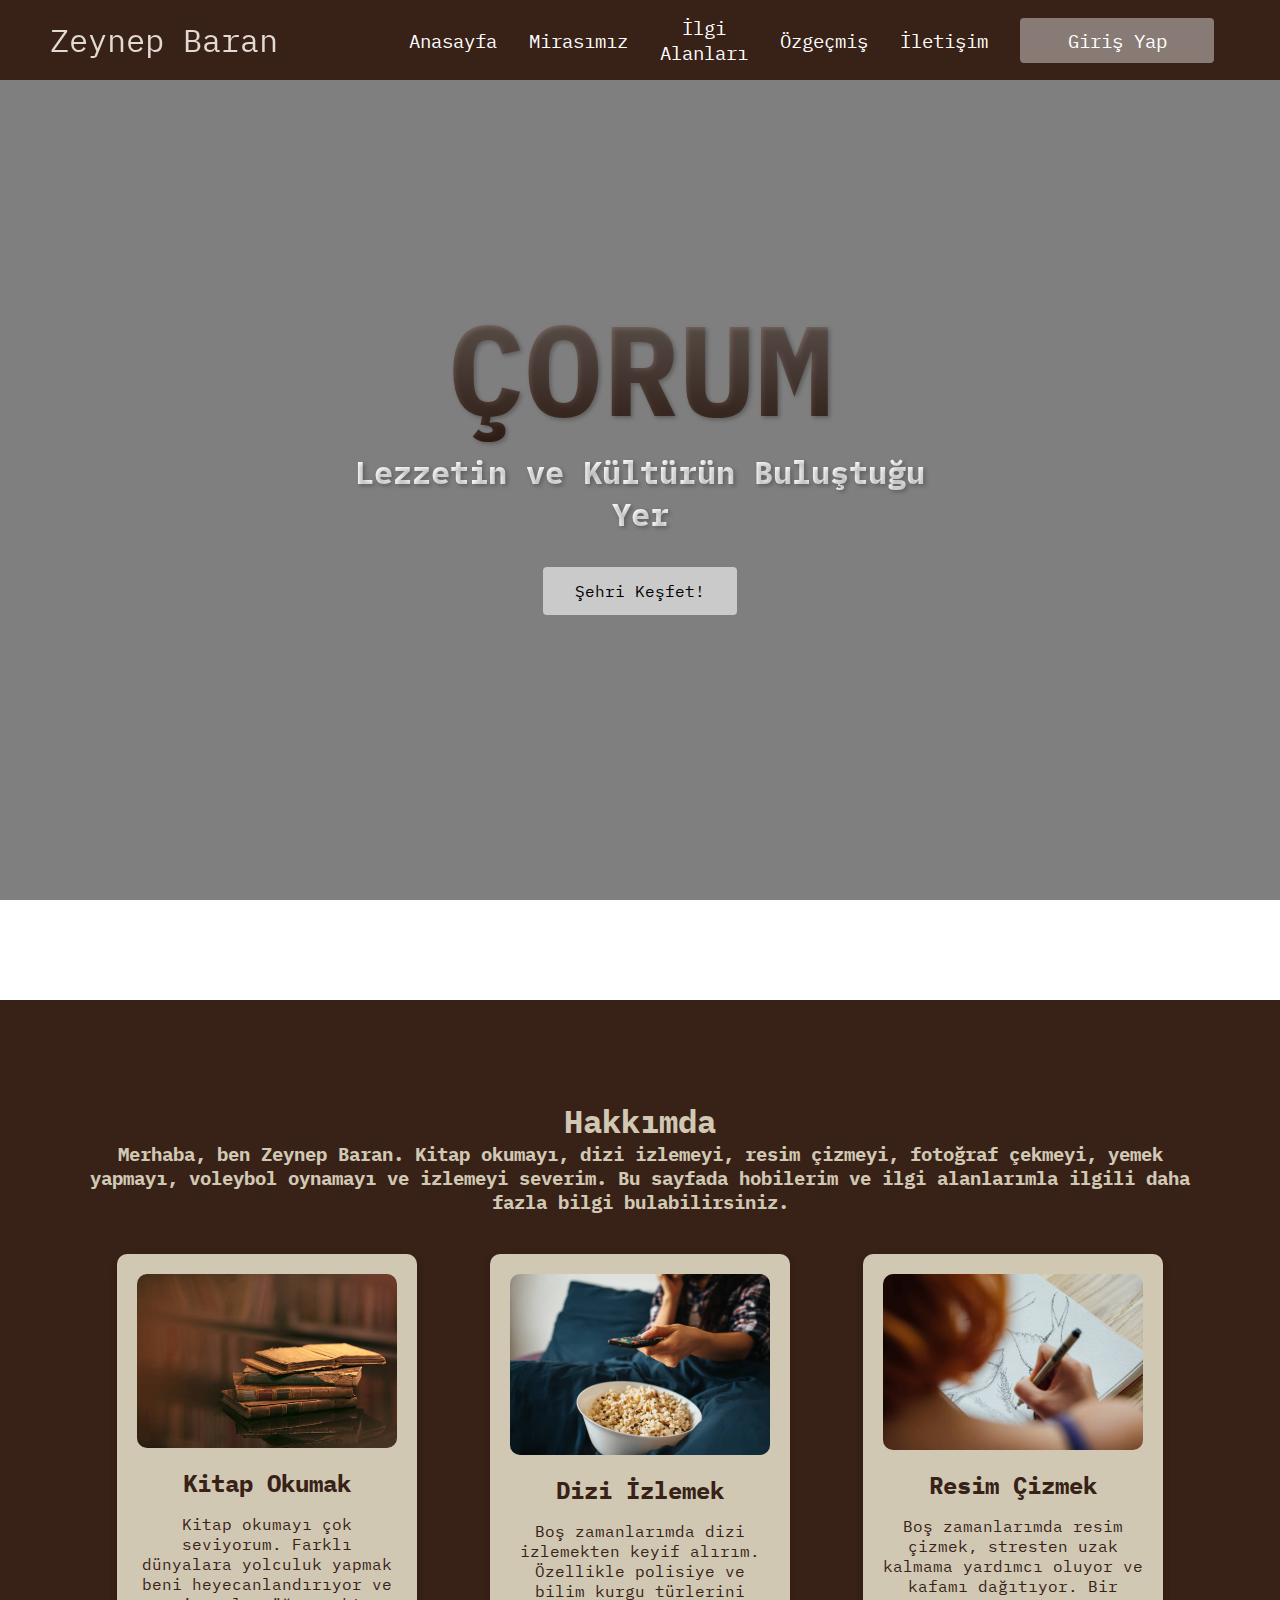
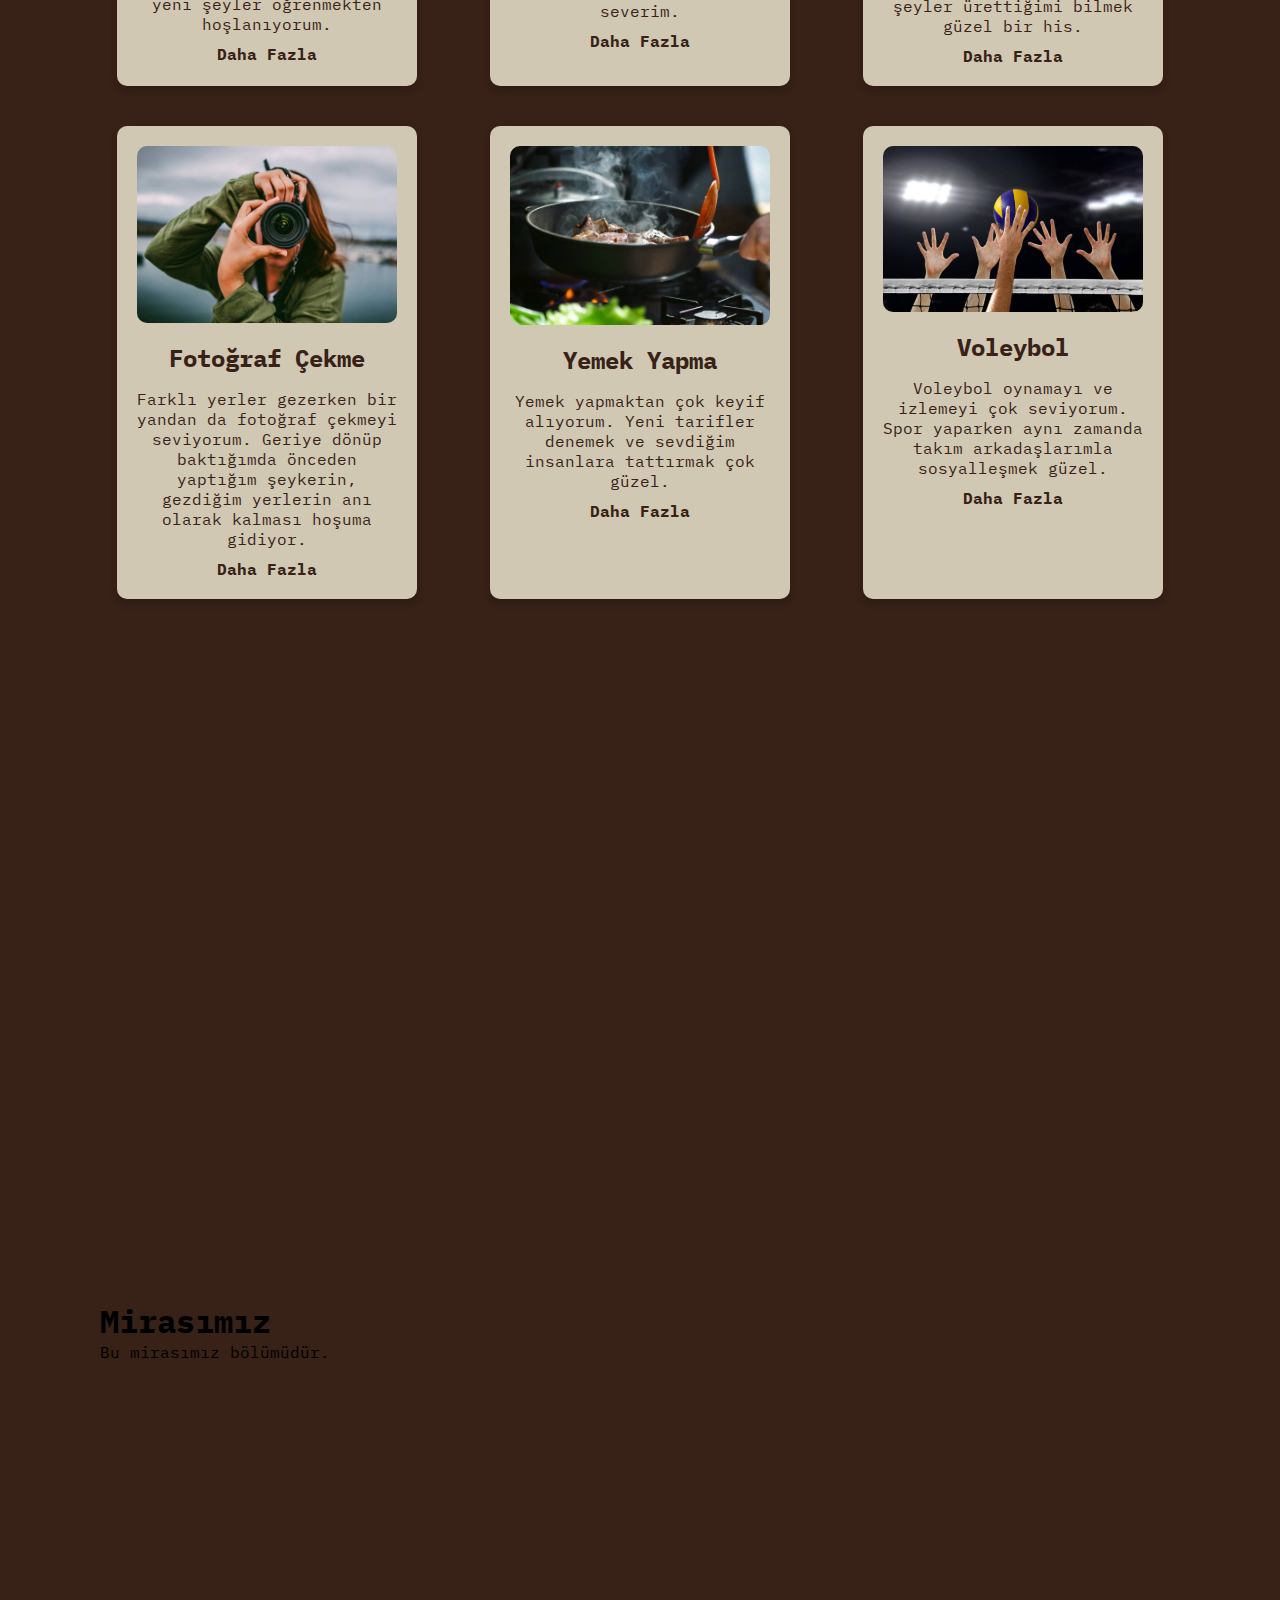
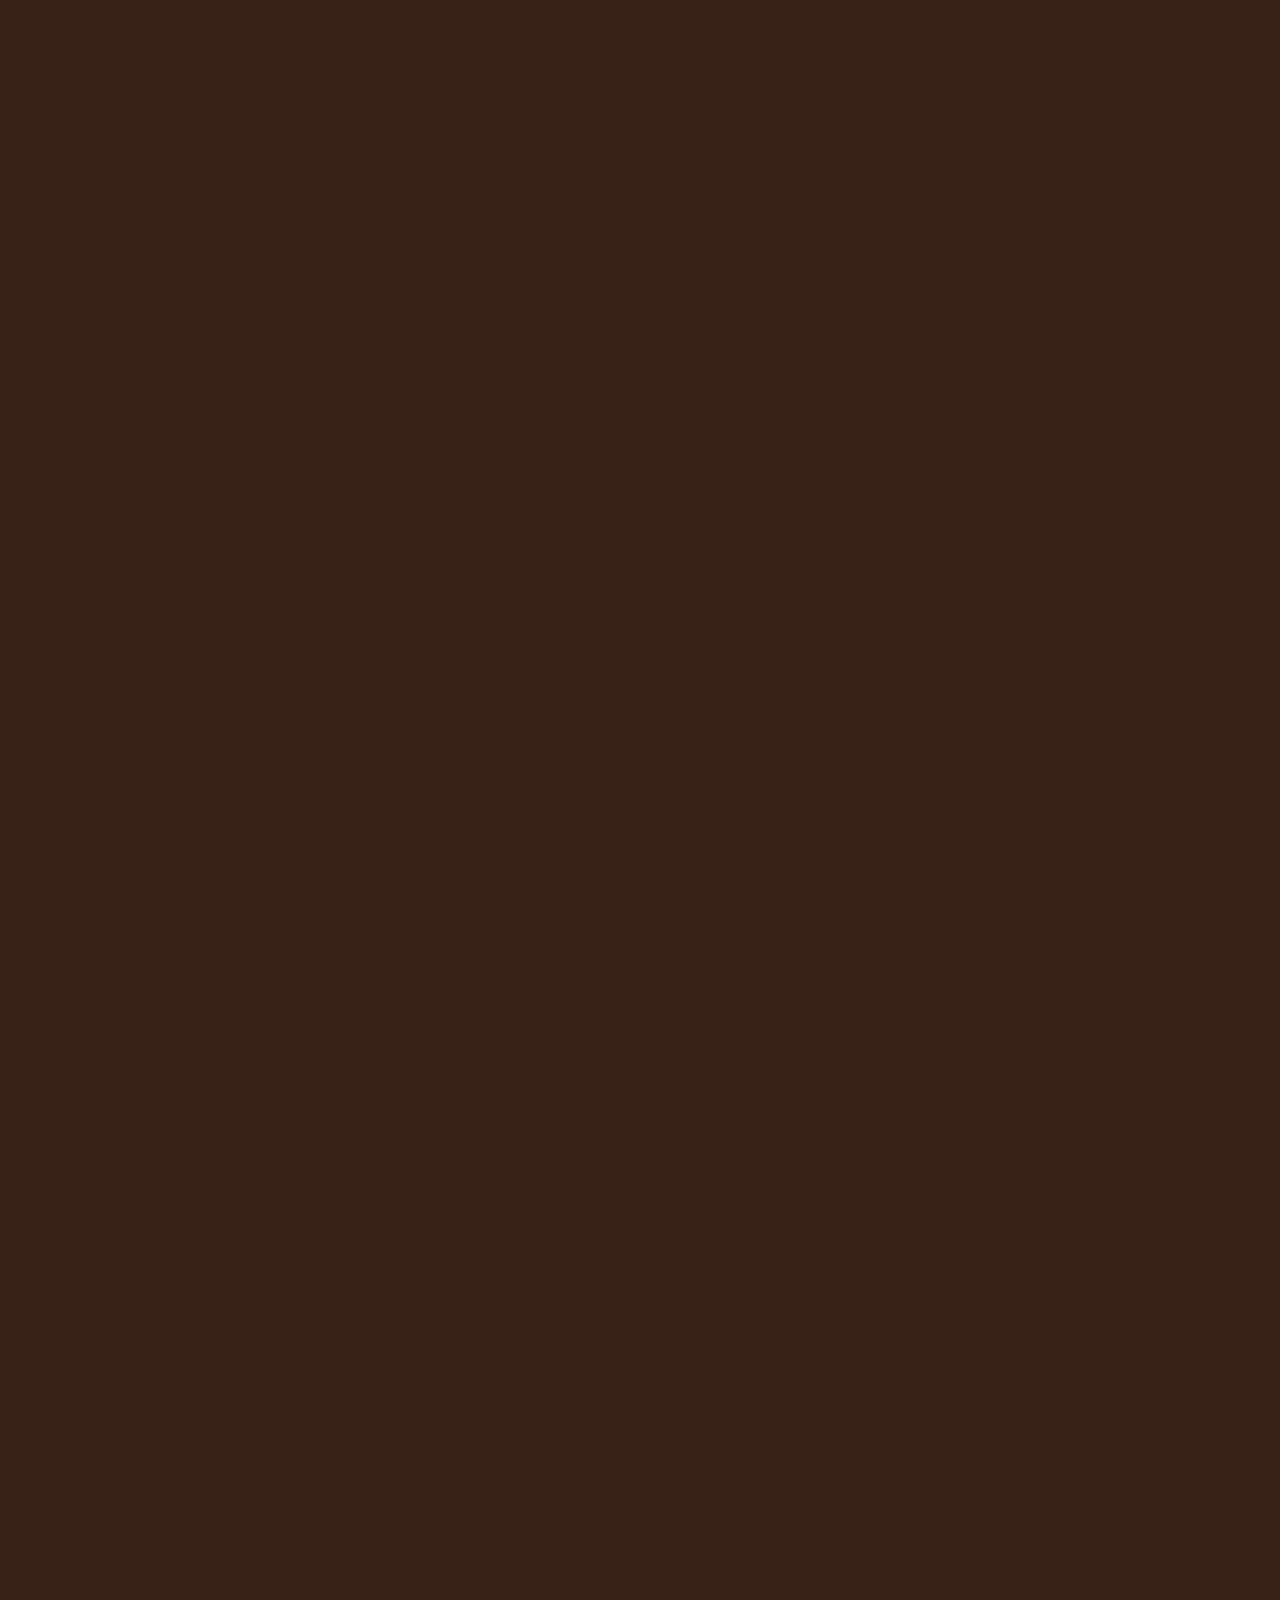
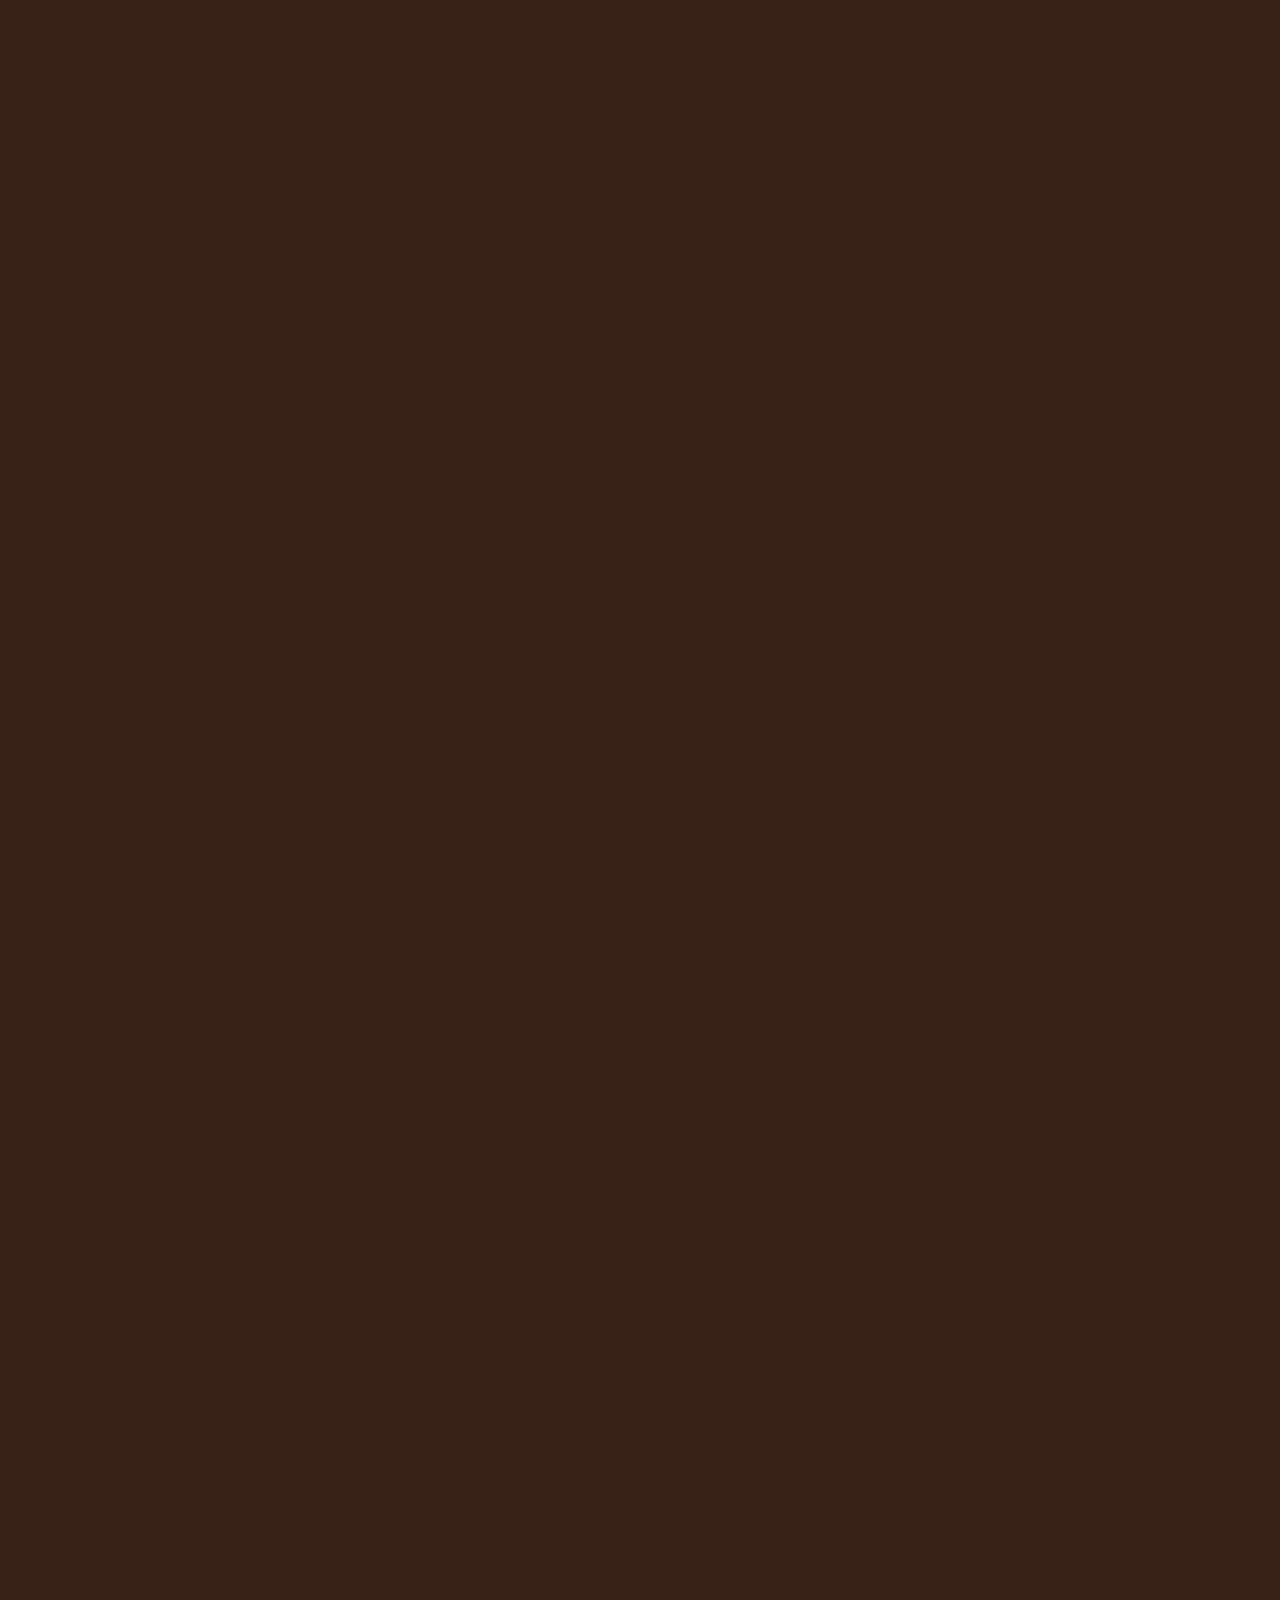
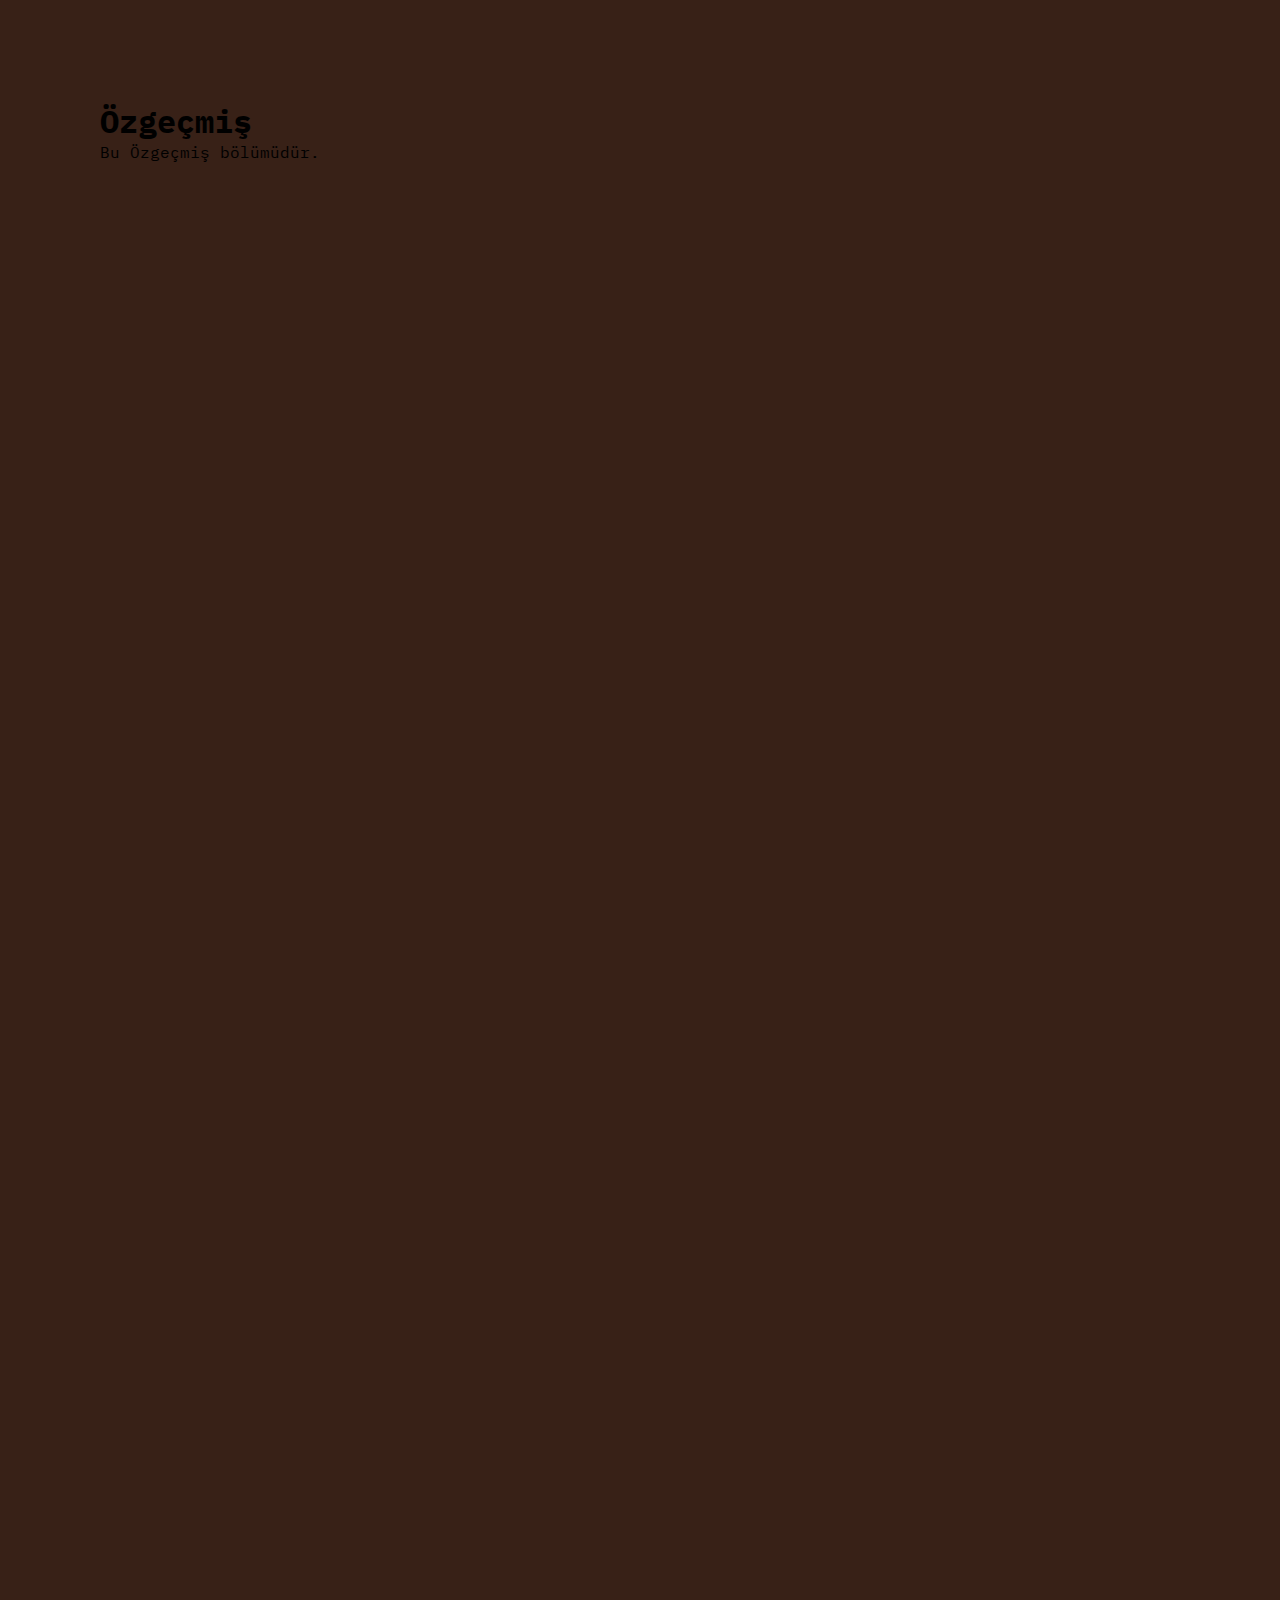
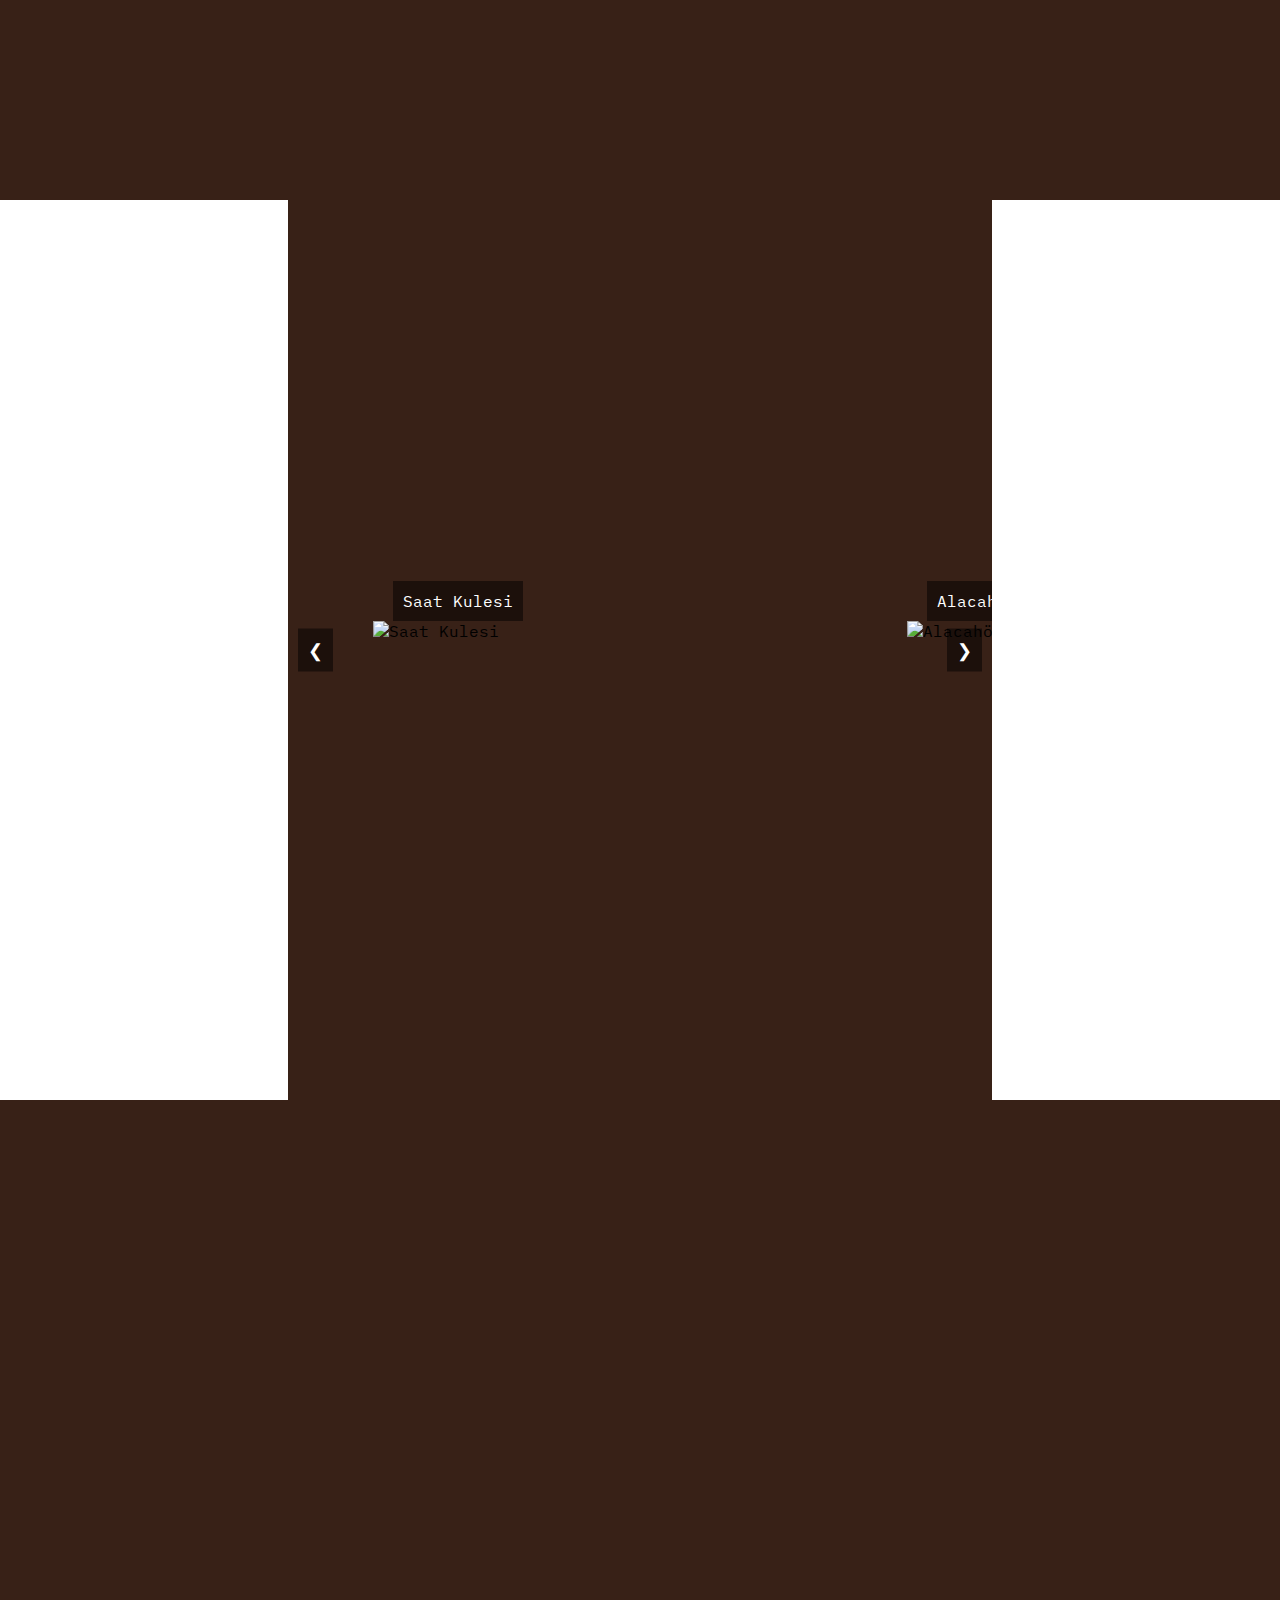
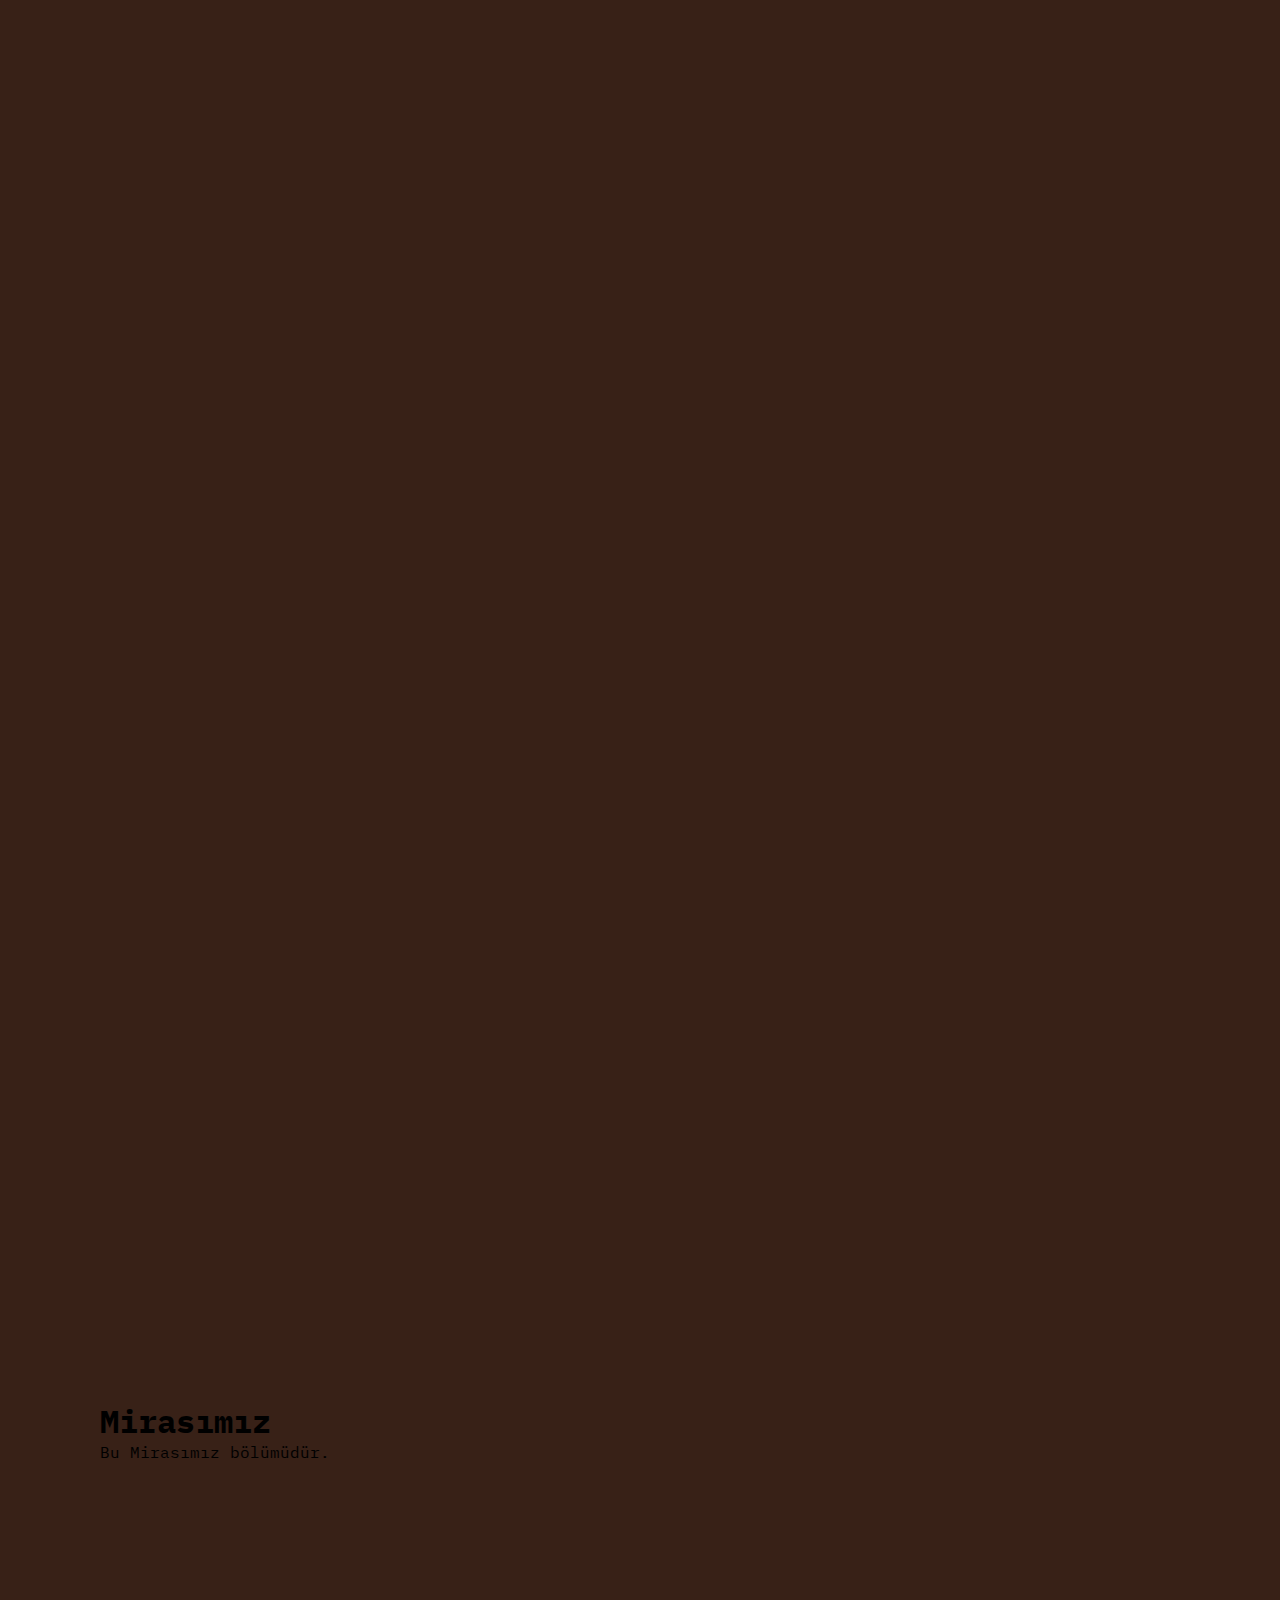
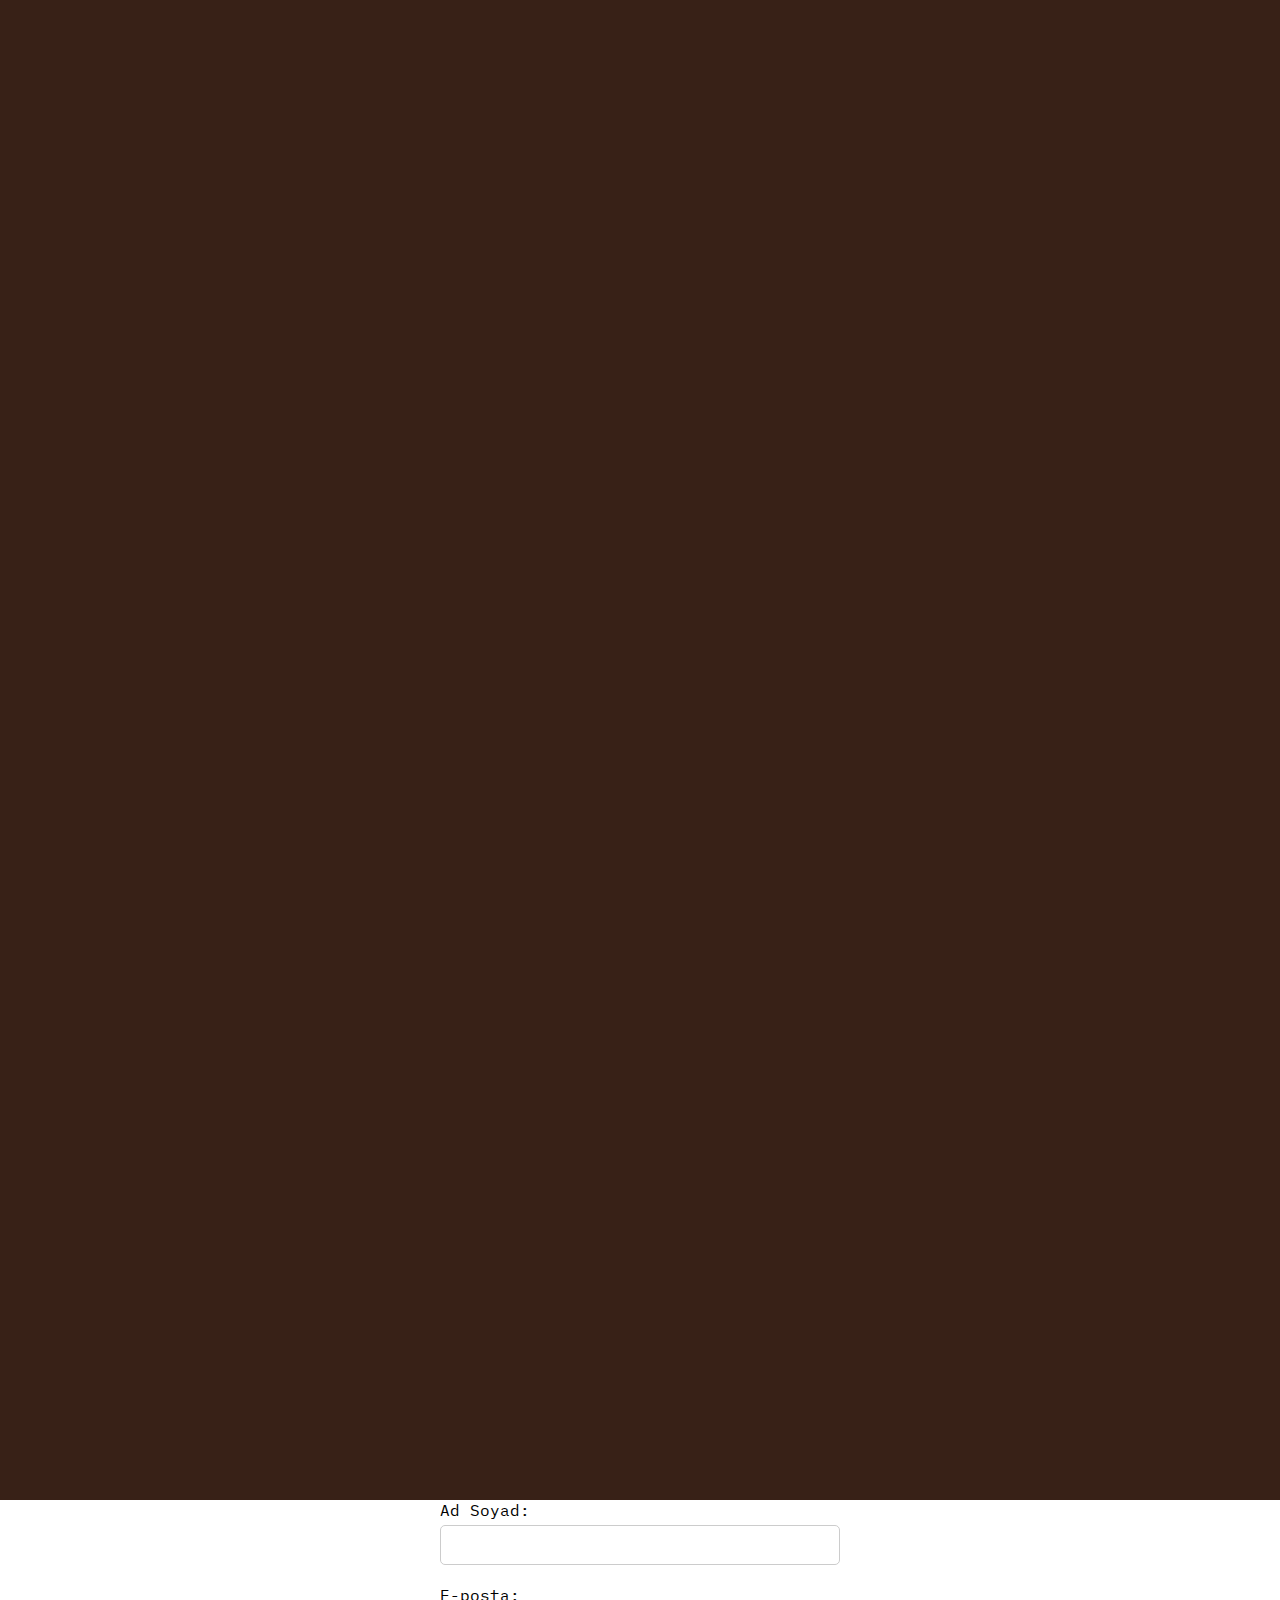
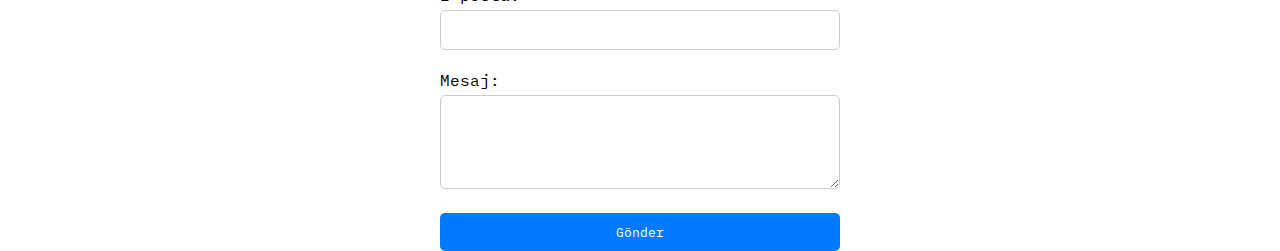
==== commit a0bfca62: "iletişim sayfası eklendi,login sayfası guncellendi." ====
--- a/index.html
+++ b/index.html
@@ -32,11 +32,8 @@
                 <li class="navbar__item">
                     <a href="#cv" class="navbar__links">Özgeçmiş</a>
                 </li>
-                <!-- <li class="navbar__item">
-                    <a href="mirasimiz.html" class="navbar__links">Mirasımız</a>
-                </li> -->
                 <li class="navbar__item">
-                    <a href="#contact" class="navbar__links">İletişim</a>
+                    <a href="#contact-form" class="navbar__links">İletişim</a>
                 </li>
                 <li class="navbar__btn">
                     <a href="#sign-up" class="button">Giriş Yap</a>
@@ -53,17 +50,8 @@
                 <h2>Lezzetin ve Kültürün Buluştuğu Yer</h2>
                 <button  class="main__btn" onclick="document.getElementById('slider').scrollIntoView({ behavior: 'smooth' });">Şehri Keşfet!</button>
             </div>
-            <!--<div class="main__img--container">
-                <img src="images/iStock-2048596716.jpg" alt="pic" id="main__img">
-            </div>-->
-
         </div>
     </div>
-    <!-- <section id="about">
-        <h1>Hakkımda</h1>
-        <p>Bu hakkımda bölümüdür.</p>
-    </section> -->
-    <!-- Hakkımda Section -->
     <section id="about" class="about-section">
         <div class="about-container">
             <div class="giris">
@@ -117,10 +105,6 @@
     <section id="hobilerim">
         <div id="film-listesi"></div>
     </section>
-    <section id="contact">
-        <h1>İletişim</h1>
-        <p>Bu İletişim bölümüdür.</p>
-    </section>
     <section id="cv">
         <h1>Özgeçmiş</h1>
         <p>Bu Özgeçmiş bölümüdür.</p>
@@ -143,9 +127,6 @@
                 <img src="images/hattusas.jpg" alt="Hattuşaş">
                 <p>Hattuşaş</p>
             </div>
-
-
-            <!-- Diğer slider öğeleri burada eklenebilir -->
         </div>
         <button class="prev" onclick="changeSlide(-1)">&#10094;</button>
             <button class="next" onclick="changeSlide(1)">&#10095;</button>
@@ -168,27 +149,23 @@
         <h1>Mirasımız</h1>
         <p>Bu Mirasımız bölümüdür.</p>
     </section>
-    <script src="app.js">
-        function validateForm() {
-            const username = document.getElementById('username').value;
-            const password = document.getElementById('password').value;
-
-            // Kullanıcı adının email formatında olup olmadığını kontrol et
-            const emailPattern = /^[a-zA-Z0-9._%+-]+@sakarya\.edu\.tr$/;
-            if (!emailPattern.test(username)) {
-                alert('Kullanıcı adı geçerli bir Sakarya Üniversitesi email adresi olmalıdır.');
-                return false;
-            }
-
-            // Şifrenin boş olup olmadığını kontrol et
-            if (password.trim() === "") {
-                alert('Şifre alanı boş geçilemez.');
-                return false;
-            }
-
-            return true;
-        }
-    </script>
+    <form id="contact-form" action="login.php" method="post">
+        <div>
+            <label for="name">Ad Soyad:</label>
+            <input type="text" id="name" name="name" required>
+        </div>
+        <div>
+            <label for="email">E-posta:</label>
+            <input type="email" id="email" name="email" required>
+        </div>
+        <div>
+            <label for="message">Mesaj:</label>
+            <textarea id="message" name="message" rows="4" required></textarea>
+        </div>
+        <button type="submit">Gönder</button>
+    </form>
+    
+    <script src="app.js"></script>
 </body>
 </html>
 
--- a/styles.css
+++ b/styles.css
@@ -1,5 +1,4 @@
 *{
-    /*background-color: #382117;*/
     box-sizing: border-box;
     margin: 0;
     padding: 0;
@@ -31,7 +30,6 @@
 
 #navbar__logo{
     background-color: #E2D9D2;
-    /*background-image: linear-gradient(to top, #98e290 0%, #fff 100% );*/
     background-size: 100%;
     -webkit-background-clip: text;
     -moz-background-clip: text;
@@ -55,16 +53,7 @@
     text-align: center;
 
 }
-/*
-.navbar__menu li {
-    margin: 0 15px;
-}
-
-.navbar__menu li a {
-    color: #fff;
-    text-decoration: none;
-}
-*/
+
 .navbar__item{
     height: 80px;
 }
@@ -134,8 +123,6 @@
         margin: 0;
         width: 100%;
         position: absolute;
-        /*top: -1000px;
-        opacity: 0;*/
         transition: all 0.5s ease;
         height: 50vh;
         z-index: -1;
@@ -213,11 +200,6 @@
         transform: translateY(-8px) rotate(-45deg);
     }
 }
-/*#home {
-    text-align: center;
-    padding: 100px 0;
-}*/
-/*Hero Section CSS*/
 .main{
     background-color: #382117;
 }
@@ -228,7 +210,6 @@
     background-position: center;
 
     display: center;
-    /*grid-template-columns: 1fr 1fr;*/
     align-items: center;
     justify-content: center;
     margin: 0 auto;
@@ -246,7 +227,7 @@
     left: 0;
     width: 100%;
     height: 100%;
-    background-color: rgba(0, 0, 0, 0.5); /* Siyah renkte yarı saydam katman */
+    background-color: rgba(0, 0, 0, 0.5); 
 }
 
 .main__content {
@@ -254,23 +235,9 @@
     top: 50%;
     left: 50%;
     transform: translate(-50%, -50%);
-    color: white; /* Metin rengi */
-    text-align: center;
-}
-
-/*.main__content {
-    width: 100%;
-    height: 100vh; 
-    background-image: url('images/iStock-2048596716.jpg');
-    background-size: cover; 
-    background-position: center;
-    display: center;
-    justify-content: center;
-    align-items: center;
     color: white; 
-    text-shadow: 2px 2px 4px rgba(0, 0, 0, 0.5); 
-}*/
-
+    text-align: center;
+}
 .main__content h1 {
     font-size: 8rem;
     background-color: #382117;
@@ -338,7 +305,7 @@
 section{
     background-color: #382117;
     padding: 100px;
-    height: 200vh; /* Her bölümün tam ekran yüksekliğinde olması */
+    height: 200vh;
 }
 @media screen and (max-width: 960px) {
     .menu {
@@ -365,7 +332,6 @@
     height: 100vh; 
 }
 #slider {
-    /*height: min-content;*/
     width: 55%;
     margin: 0 auto;
     overflow: hidden;
@@ -434,7 +400,6 @@
     background-color: #D0C8B3;
     max-width: 800px;
     margin: 0 auto;
-    /*background: rgba(0, 0, 0, 0.5);*/
     padding: 20px;
     border-radius: 10px;
 }
@@ -458,7 +423,7 @@
 .about-container {
     max-width: 1200px;
     margin: 0 auto;
-    background-color: #382117; /* İçerik bölümünün arka plan rengini değiştiriyoruz */
+    background-color: #382117; 
     padding: 40px;
     border-radius: 10px;
 }
@@ -530,13 +495,13 @@
     height: auto;
 }
 .login-container {
-    display: none; /* Başlangıçta gizle */
+    display: none; 
     background-color: #fff;
     padding: 20px;
     border-radius: 5px;
     box-shadow: 0 0 10px rgba(0, 0, 0, 0.1);
     width: 300px;
-    margin: 50px auto; /* Ortaya hizalama */
+    margin: 50px auto; 
     text-align: center;
 }
 
@@ -569,4 +534,41 @@
 
 .login-container button:hover {
     background-color: #45a049;
-}+}
+form {
+    max-width: 400px;
+    margin: 0 auto;
+}
+
+div {
+    margin-bottom: 20px;
+}
+
+label {
+    display: block;
+    margin-bottom: 5px;
+}
+
+input[type="text"],
+input[type="email"],
+textarea {
+    width: 100%;
+    padding: 10px;
+    border: 1px solid #ccc;
+    border-radius: 5px;
+}
+
+button[type="submit"] {
+    display: block;
+    width: 100%;
+    padding: 10px;
+    background-color: #007bff;
+    color: #fff;
+    border: none;
+    border-radius: 5px;
+    cursor: pointer;
+}
+
+button[type="submit"]:hover {
+    background-color: #0056b3;
+}
